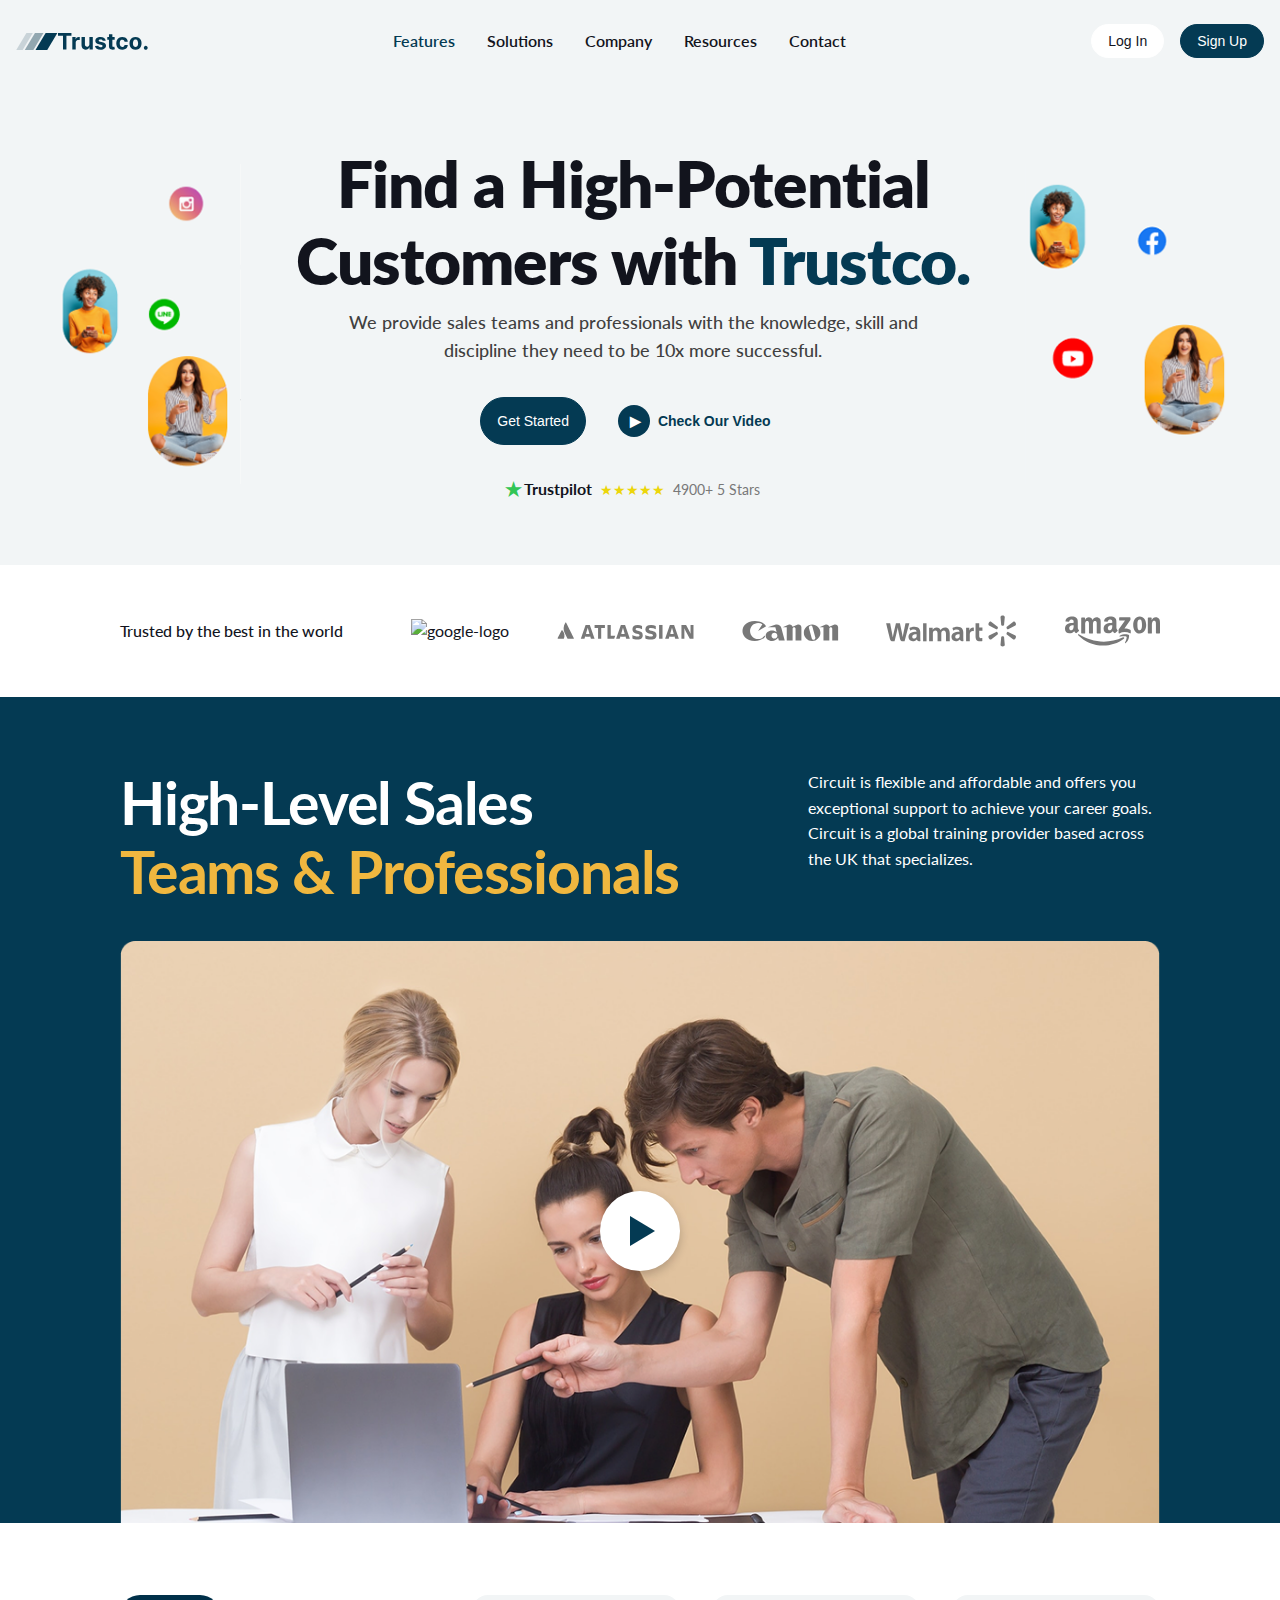
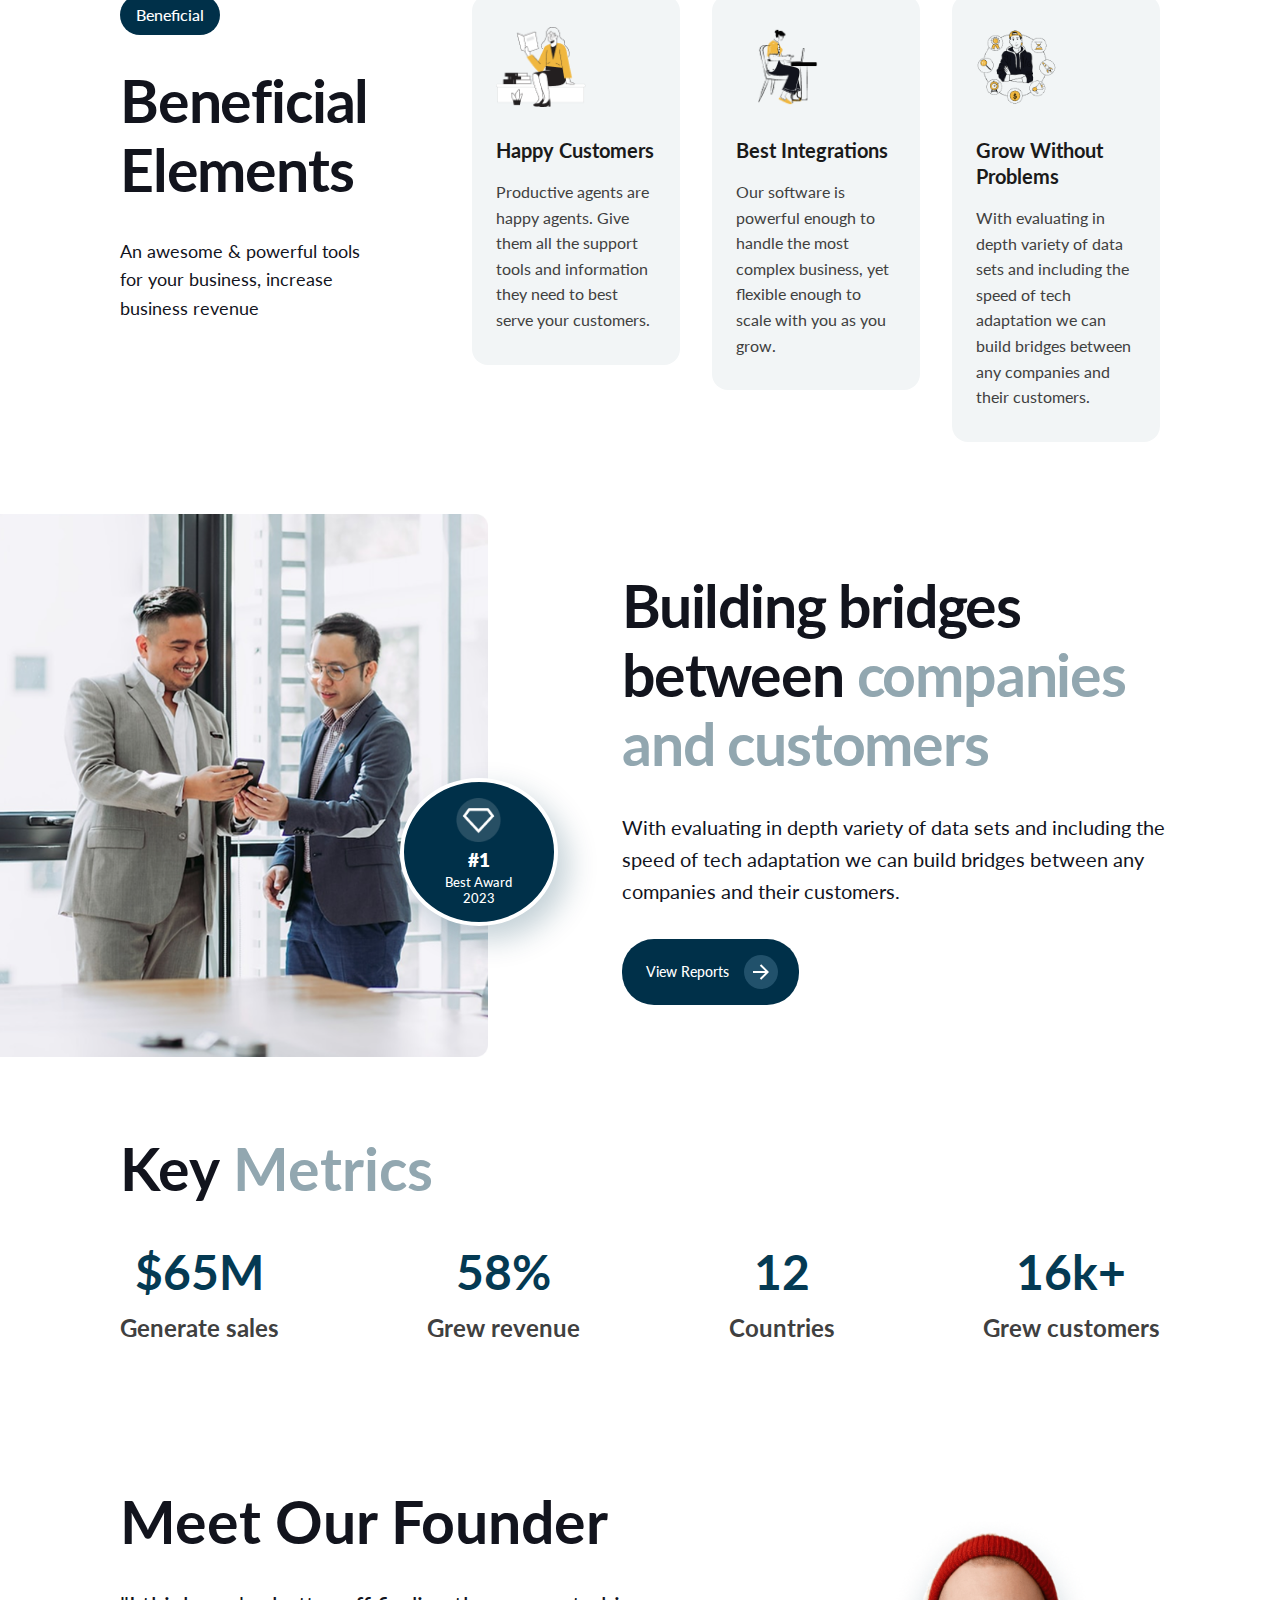
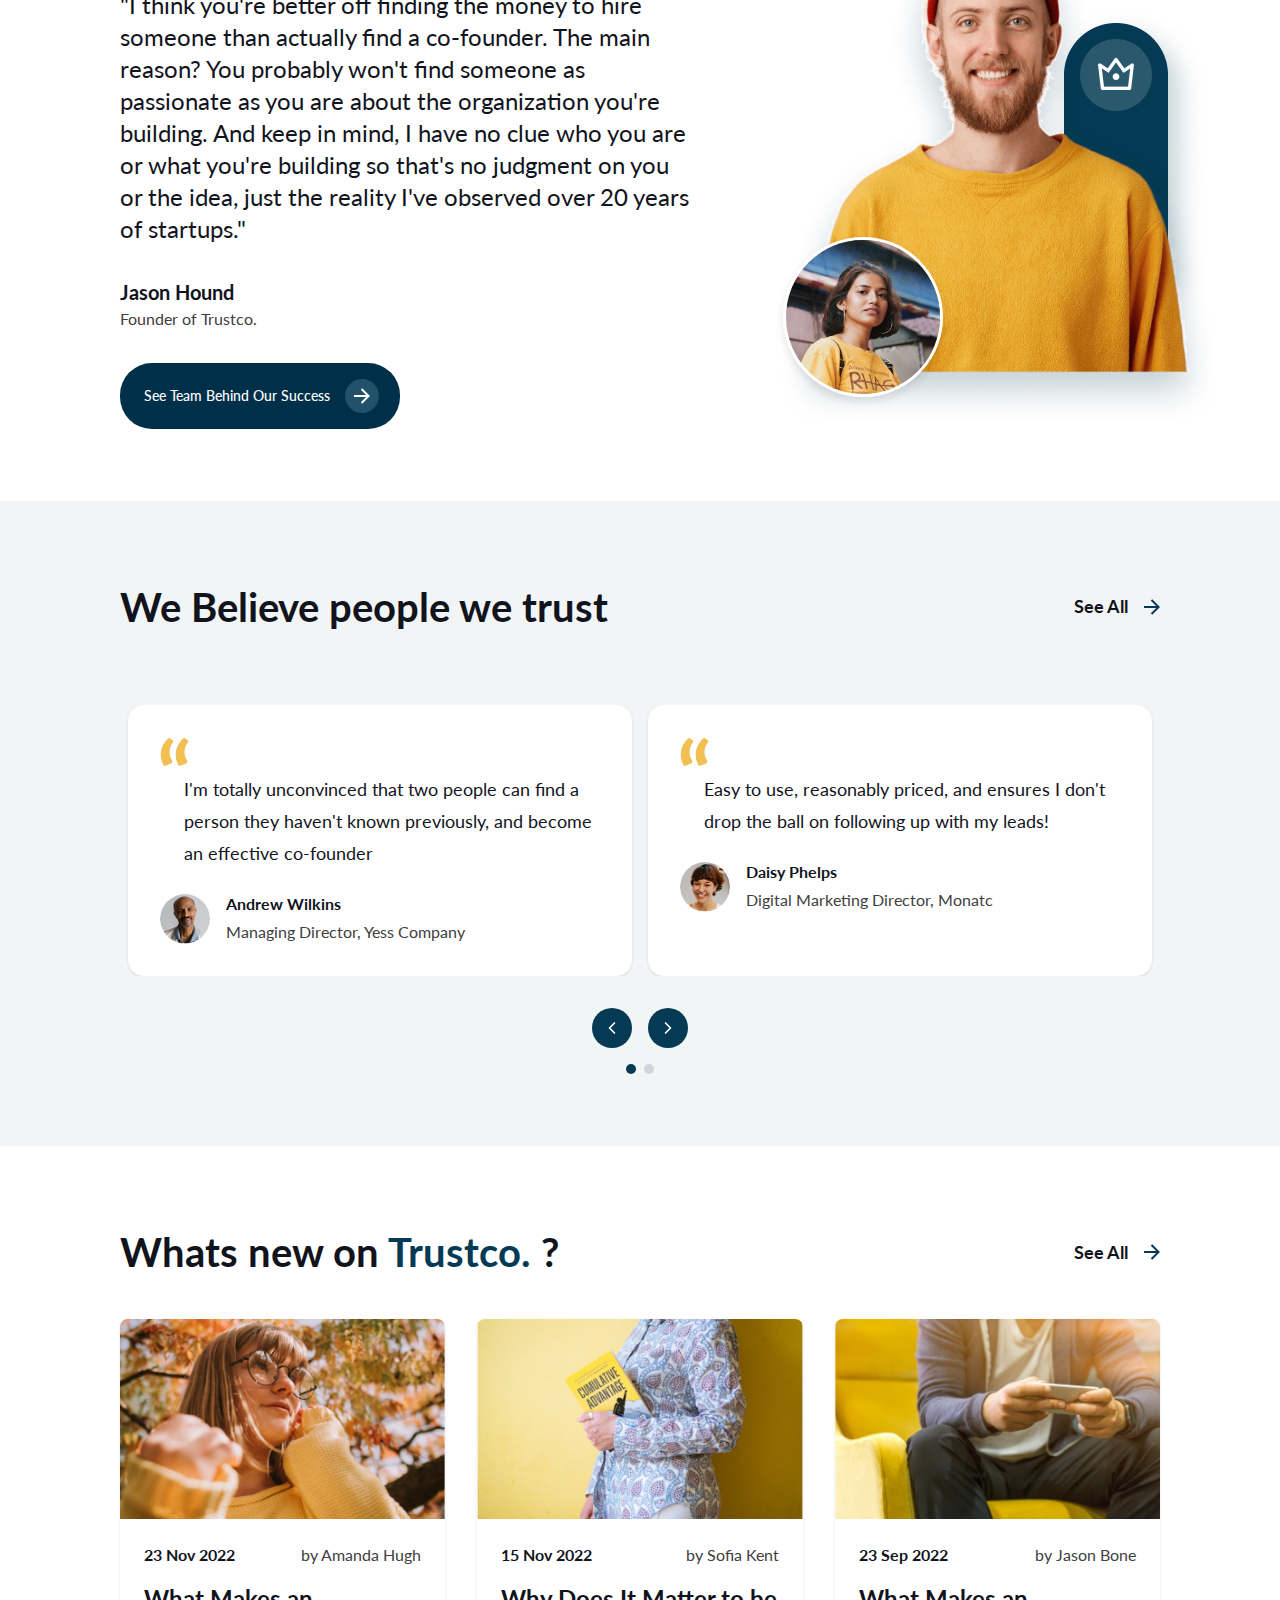
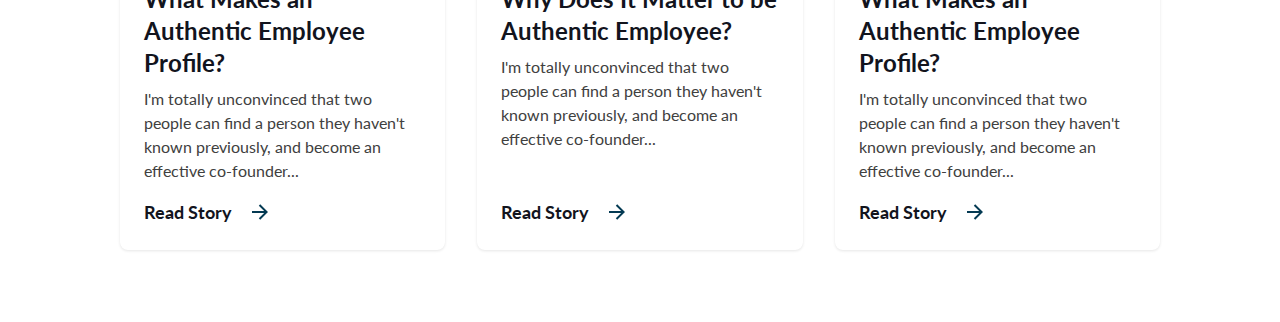
==== index.html @ 2935d74c "style: enhanced styling of cta buttons on landing page" ====
<!DOCTYPE html>
<html lang="en">
  <head>
    <meta charset="UTF-8" />
    <meta name="viewport" content="width=device-width, initial-scale=1.0" />
    <title>Trustco-solo</title>
    <link rel="stylesheet" href="style.css" />
    <link rel="preconnect" href="https://fonts.googleapis.com" />
    <link rel="preconnect" href="https://fonts.gstatic.com" crossorigin />
    <link
      href="https://fonts.googleapis.com/css2?family=Lato:ital,wght@0,100;0,300;0,400;0,700;0,900;1,100;1,300;1,400;1,700;1,900&display=swap"
      rel="stylesheet"
    />
  </head>
  <body>
    <!-- Header Section: Contains the navigation bar -->
    <header class="navbar">
      <!--Navigation Bar-->
      <div class="logo">
        <img src="assets/logos/Trustco-icon.svg" alt="logo-icon" />
        <img
          src="assets/logos/Trustco..svg"
          alt="Trustco Logo Text"
          class="logo-text"
        />
      </div>
      <!-- Hamburger Menu -->
      <div class="hamburger" id="hamburger-menu">
        <span></span>
        <span></span>
        <span></span>
      </div>
      <nav id="nav-menu">
        <ul class="nav-links">
          <li><a href="#" class="active">Features</a></li>
          <li><a href="#">Solutions</a></li>
          <li><a href="#">Company</a></li>
          <li><a href="#">Resources</a></li>
          <li><a href="#">Contact</a></li>
        </ul>
      </nav>
      <div class="auth-buttons">
        <button class="btn btn-light">Log In</button>
        <button class="btn btn-primary">Sign Up</button>
      </div>
    </header>
    <!-- Main Section: Contains the Landing page content -->
    <main>
      <!-- Hero Section -->
      <section class="hero">
        <div class="hero-content">
          <h1>Find a High-Potential Customers with <span>Trustco.</span></h1>
          <p>
            We provide sales teams and professionals with the knowledge, skill
            and discipline they need to be 10x more successful.
          </p>

          <div class="hero-cta">
            <button class="btn btn-primary">Get Started</button>
            <button class="btn btn-video">
              <span class="video-icon">▶</span>
              Check Our Video
            </button>
          </div>

          <div class="trustpilot">
            <span><span class="greenStar">★</span> Trustpilot</span>
            <div class="stars">★★★★★</div>
            <span>4900+ 5 Stars</span>
          </div>
        </div>

        <div class="hero-images">
          <img src="assets/images/Hero 1.png" alt="hero_img1" />
          <img src="assets/images/Hero 2.png" alt="hero_img2" />
        </div>
      </section>
      <!--Trusted-Brands Section -->
      <section class="trusted-container">
        <span>Trusted by the best in the world</span>
        <div class="trusted-logo-container">
          <img
            src="assets/logos/google.svg"
            alt="google-logo"
            class="trusted-logo"
          />
          <img
            src="assets/logos/Atlassian.svg"
            alt="Atlassian-logo"
            class="trusted-logo"
          />
          <img
            src="assets/logos/Canon.svg"
            alt="cannon-logo"
            class="trusted-logo"
          />
          <img
            src="assets/logos/Walmart.svg"
            alt="Walmart-logo"
            class="trusted-logo"
          />
          <img
            src="assets/logos/Amazon.svg"
            alt="amazon-logo"
            class="trusted-logo"
          />
        </div>
      </section>
      <!--Video Section-->
      <section id="video-section">
        <div class="video-section-header">
          <h2>High-Level Sales <span>Teams & Professionals</span></h2>
          <p>
            Circuit is flexible and affordable and offers you exceptional
            support to achieve your career goals. Circuit is a global training
            provider based across the UK that specializes.
          </p>
        </div>
        <div class="video-wrapper">
          <a
            href="https://youtu.be/qz0aGYrrlhU?si=agIxzVCHLqEsOhpM"
            target="blank"
          >
            <img
              src="assets/images/video-bg.png"
              alt="Circuit training program - professional development and career growth"
            />
          </a>
        </div>
      </section>
      <!-- Benefits Section -->
      <section id="benefits">
        <div class="benefits-container">
          <div class="benefits-header">
            <span class="tag">Beneficial</span>
            <h2>Beneficial Elements</h2>
            <p class="benefits-intro">
              An awesome & powerful tools for your business, increase business
              revenue
            </p>
          </div>

          <div class="benefits-cards">
            <!-- Benefit Card 1 -->
            <div class="benefit-card">
              <div class="benefit-image">
                <img
                  src="assets/images/Illust 1.png"
                  alt="Happy customer illustration"
                />
              </div>
              <h3>Happy Customers</h3>
              <p>
                Productive agents are happy agents. Give them all the support
                tools and information they need to best serve your customers.
              </p>
            </div>

            <!-- Benefit Card 2 -->
            <div class="benefit-card">
              <div class="benefit-image">
                <img
                  src="assets/images/Illust 2.png"
                  alt="Integration illustration"
                />
              </div>
              <h3>Best Integrations</h3>
              <p>
                Our software is powerful enough to handle the most complex
                business, yet flexible enough to scale with you as you grow.
              </p>
            </div>

            <!-- Benefit Card 3 -->
            <div class="benefit-card">
              <div class="benefit-image">
                <img
                  src="assets/images/Illust 3.png"
                  alt="Growth illustration"
                />
              </div>
              <h3>Grow Without Problems</h3>
              <p>
                With evaluating in depth variety of data sets and including the
                speed of tech adaptation we can build bridges between any
                companies and their customers.
              </p>
            </div>
          </div>
        </div>
      </section>
      <!-- Building Bridges Section -->
      <section class="building-bridges">
        <div class="building-bridges-container">
          <div class="building-bridges-image">
            <img
              class="connection-image"
              src="assets/images/business-connection.png"
              alt="Two businessmen connecting through mobile devices"
            />
            <div class="award-badge">
              <img
                class="award-badge-icon"
                src="assets/icons/award-icon.png"
                alt="icon"
              />
              <div class="award-badge-inner">
                <span class="award-number">#1</span>
                <span class="award-title"
                  >Best Award <br />
                  2023</span
                >
              </div>
            </div>
          </div>

          <div class="building-bridges-content">
            <h2>
              Building bridges <span>between</span>
              <span class="highlighted-text">companies and customers</span>
            </h2>

            <p>
              With evaluating in depth variety of data sets and including the
              speed of tech adaptation we can build bridges between any
              companies and their customers.
            </p>

            <div class="cta-button">
              <a href="#reports" class="reports-button btn">
                View Reports
                <div class="icon-container">
                  <img
                    src="assets/icons/arrow-right-line.svg"
                    alt="view report icon"
                  />
                </div>
              </a>
            </div>
          </div>
        </div>
      </section>
      <!-- Numbers section -->
      <section class="numbers">
        <h2>Key <span>Metrics</span></h2>
        <div class="metrics-container">
          <div class="metric">
            <span class="metric-value">$65M</span>
            <span class="metric-label">Generate sales</span>
          </div>
          <div class="metric">
            <span class="metric-value">58%</span>
            <span class="metric-label">Grew revenue</span>
          </div>
          <div class="metric">
            <span class="metric-value">12</span>
            <span class="metric-label">Countries</span>
          </div>
          <div class="metric">
            <span class="metric-value">16k+</span>
            <span class="metric-label">Grew customers</span>
          </div>
        </div>
      </section>
      <!--Meet Founder section-->
      <section class="meet-founder">
        <div class="founder-content">
          <h2>Meet Our Founder</h2>
          <blockquote>
            "I think you're better off finding the money to hire someone than
            actually find a co-founder. The main reason? You probably won't find
            someone as passionate as you are about the organization you're
            building. And keep in mind, I have no clue who you are or what
            you're building so that's no judgment on you or the idea, just the
            reality I've observed over 20 years of startups."
          </blockquote>
          <div class="founder-info">
            <p class="founder-name">Jason Hound</p>
            <p class="founder-title">Founder of Trustco.</p>
          </div>

          <a href="#reports" class="founder-cta btn">
            See Team Behind Our Success
            <div class="icon-container">
              <img
                src="assets/icons/arrow-right-line.svg"
                alt="view report icon"
              />
            </div>
          </a>
        </div>
        <div class="founder-images">
          <img
            src="assets/images/Man 2.png"
            alt="Founder in yellow sweater and red beanie"
            class="main-founder-image"
          />
          <img
            src="assets/images/co-founder.jpeg"
            alt="Team member"
            class="co-founder-image"
          />

          <img
            src="assets/images/Decoration.png"
            alt="decoration"
            class="decoration"
          />
        </div>
      </section>
      <!-- testimonials section -->
      <section class="testimonials">
        <div class="testimonials-header">
          <h2>We Believe people we trust</h2>
          <a href="#"
            >See All
            <img
              src="assets/icons/arrow-right-blue.svg"
              alt="right-arrow-icon"
            />
          </a>
        </div>

        <div class="carousel-container">
          <div class="carousel-track" id="carousel-track">
            <!-- Testimonial 1 -->
            <div class="testimonial">
              <img
                src="assets/icons/double-quote.png"
                alt="double quote"
                class="double-quote"
              />
              <blockquote class="testimonial-quote">
                I'm totally unconvinced that two people can find a person they
                haven't known previously, and become an effective co-founder
              </blockquote>
              <div class="testimonial-author">
                <div class="author-avatar">
                  <img
                    src="assets/images/testimonial-Pic-1.png"
                    alt="Andrew Wilkins"
                  />
                </div>
                <div class="author-info">
                  <h4>Andrew Wilkins</h4>
                  <p>Managing Director, Yess Company</p>
                </div>
              </div>
            </div>

            <!-- Testimonial 2 -->
            <div class="testimonial">
              <img
                src="assets/icons/double-quote.png"
                alt="double quote"
                class="double-quote"
              />
              <blockquote class="testimonial-quote">
                Easy to use, reasonably priced, and ensures I don't drop the
                ball on following up with my leads!
              </blockquote>
              <div class="testimonial-author">
                <div class="author-avatar">
                  <img
                    src="assets/images/testimonial-Pic-2.png"
                    alt="Daisy Phelps"
                  />
                </div>
                <div class="author-info">
                  <h4>Daisy Phelps</h4>
                  <p>Digital Marketing Director, Monatc</p>
                </div>
              </div>
            </div>

            <!-- Testimonial 3 -->
            <div class="testimonial">
              <img
                src="assets/icons/double-quote.png"
                alt="double quote"
                class="double-quote"
              />
              <blockquote class="testimonial-quote">
                The platform has streamlined our customer outreach process and
                increased our conversion rates by 43% in just three months.
              </blockquote>
              <div class="testimonial-author">
                <div class="author-avatar">
                  <img src="assets/images/co-founder.jpeg" alt="Michael Chen" />
                </div>
                <div class="author-info">
                  <h4>Michael Chen</h4>
                  <p>Sales Director, TechSolutions Inc.</p>
                </div>
              </div>
            </div>

            <!-- Testimonial 4 -->
            <div class="testimonial">
              <img
                src="assets/icons/double-quote.png"
                alt="double quote"
                class="double-quote"
              />
              <blockquote class="testimonial-quote">
                Our team productivity has improved significantly since
                implementing this solution. Absolutely worth the investment.
              </blockquote>
              <div class="testimonial-author">
                <div class="author-avatar">
                  <img
                    src="assets/images/co-founder.jpeg"
                    alt="Sarah Johnson"
                  />
                </div>
                <div class="author-info">
                  <h4>Sarah Johnson</h4>
                  <p>Operations Manager, GrowthCo</p>
                </div>
              </div>
            </div>
          </div>
        </div>

        <div class="carousel-controls">
          <button class="carousel-button" id="prev-button">
            <svg
              xmlns="http://www.w3.org/2000/svg"
              width="20"
              height="20"
              viewBox="0 0 24 24"
              fill="none"
              stroke="currentColor"
              stroke-width="2"
              stroke-linecap="round"
              stroke-linejoin="round"
            >
              <polyline points="15 18 9 12 15 6"></polyline>
            </svg>
          </button>
          <button class="carousel-button" id="next-button">
            <svg
              xmlns="http://www.w3.org/2000/svg"
              width="20"
              height="20"
              viewBox="0 0 24 24"
              fill="none"
              stroke="currentColor"
              stroke-width="2"
              stroke-linecap="round"
              stroke-linejoin="round"
            >
              <polyline points="9 18 15 12 9 6"></polyline>
            </svg>
          </button>
        </div>

        <div class="carousel-dots" id="carousel-dots">
          <!-- Dots will be added via JavaScript -->
        </div>
      </section>
      <!--blogs section-->
      <section id="blogs">
        <div class="blogs-header">
          <h2>Whats new on <span class="company-name">Trustco.</span> ?</h2>
          <a href="/blogs" class="see-all"
            >See All
            <img src="assets/icons/arrow-right-blue.svg" alt="right-arrow" />
          </a>
        </div>

        <div class="blogs-grid">
          <!-- Blog Card 1 -->
          <article class="blog-card">
            <div class="blog-card-image">
              <img
                src="assets/images/blog-pic-1.png"
                alt="Woman with glasses in autumn setting"
              />
            </div>
            <div class="blog-card-content">
              <div class="blog-card-meta">
                <span class="blog-date">23 Nov 2022</span>
                <span class="blog-author">by Amanda Hugh</span>
              </div>
              <h3 class="blog-card-title">
                What Makes an Authentic Employee Profile?
              </h3>
              <p class="blog-card-excerpt">
                I'm totally unconvinced that two people can find a person they
                haven't known previously, and become an effective co-founder...
              </p>
              <a href="/blog/authentic-employee-profile" class="blog-card-link">
                Read Story
                <img
                  src="assets/icons/arrow-right-blue.svg"
                  alt="right-arrow-icon"
                />
              </a>
            </div>
          </article>

          <!-- Blog Card 2 -->
          <article class="blog-card">
            <div class="blog-card-image">
              <img
                src="assets/images/blog-pic-2.png"
                alt="Person holding a book against yellow background"
              />
            </div>
            <div class="blog-card-content">
              <div class="blog-card-meta">
                <span class="blog-date">15 Nov 2022</span>
                <span class="blog-author">by Sofia Kent</span>
              </div>
              <h3 class="blog-card-title">
                Why Does It Matter to be Authentic Employee?
              </h3>
              <p class="blog-card-excerpt">
                I'm totally unconvinced that two people can find a person they
                haven't known previously, and become an effective co-founder...
              </p>
              <a
                href="/blog/authentic-employee-importance"
                class="blog-card-link"
              >
                Read Story
                <img
                  src="assets/icons/arrow-right-blue.svg"
                  alt="right-arrow-icon"
                />
              </a>
            </div>
          </article>

          <!-- Blog Card 3 -->
          <article class="blog-card">
            <div class="blog-card-image">
              <img
                src="assets/images/blog-pic-3.png"
                alt="Person sitting on yellow chair with phone"
              />
            </div>
            <div class="blog-card-content">
              <div class="blog-card-meta">
                <span class="blog-date">23 Sep 2022</span>
                <span class="blog-author">by Jason Bone</span>
              </div>
              <h3 class="blog-card-title">
                What Makes an Authentic Employee Profile?
              </h3>
              <p class="blog-card-excerpt">
                I'm totally unconvinced that two people can find a person they
                haven't known previously, and become an effective co-founder...
              </p>
              <a
                href="/blog/authentic-employee-profile-2"
                class="blog-card-link"
              >
                Read Story
                <img
                  src="assets/icons/arrow-right-blue.svg"
                  alt="right-arrow-icon"
                />
              </a>
            </div>
          </article>
        </div>
        <a href="/blogs" class="see-all-sm-scrns"
          >See All
          <img src="assets/icons/arrow-right-blue.svg" alt="right-arrow" />
        </a>
      </section>
    </main>
    <!-- Footer Section: Contains the footer content -->
    <footer>
      <!--Footer Content-->
    </footer>
    <script src="index.js"></script>
  </body>
</html>
---- style.css ----
/* Base CSS */
:root {
  /* Color Palette */
  --primary-color: #043a53;
  --secondary-color: #f2f5f6;
  --accent-color: #28a745;
  --text-color: #12141d;
  --grey-color: #404040;
  --light-grey-color: #787878;
  --yellow-color: #f0b73f;

  /* Spacing Scale */
  --spacing-xs: 0.25rem; /* 4px */
  --spacing-sm: 0.5rem; /* 8px */
  --spacing-md: 1rem; /* 16px */
  --spacing-lg: 1.5rem; /* 24px */
  --spacing-xl: 2rem; /* 32px */

  /* Font Sizes */
  --font-size-xs: 0.75rem; /* 12px */
  --font-size-sm: 0.875rem; /* 14px */
  --font-size-base: 1rem; /* 16px */
  --font-size-lg: 1.125rem; /* 18px */
  --font-size-xl: 1.25rem; /* 20px */
  --font-size-2xl: 1.5rem; /* 24px */
  --font-size-3xl: 1.875rem; /* 30px */
  --font-size-4xl: 2.25rem; /* 36px */
  --font-size-5xl: 4rem; /* 64px */
}

/* CSS Reset & Base Styles */
* {
  box-sizing: border-box;
  margin: 0;
  padding: 0;
}

body {
  font-family: 'Lato', sans-serif;
  font-size: var(--font-size-base);
  line-height: 1.5;
  color: var(--text-color);
}

/* Typography */

h1 {
  font-size: var(--font-size-5xl);
  line-height: 1.2;
}

h2 {
  font-size: 3.7rem;
  line-height: 4.3rem;
}

h3 {
  font-size: var(--font-size-2xl);
  line-height: 1.3;
}

h4 {
  font-size: var(--font-size-xl);
  line-height: 1.35;
}

h5 {
  font-size: var(--font-size-lg);
  line-height: 1.4;
}

h6 {
  font-size: var(--font-size-base);
  line-height: 1.4;
}

/* Navigation */
.navbar {
  display: flex;
  justify-content: space-between;
  align-items: center;
  padding: var(--spacing-lg) var(--spacing-md);
  background-color: var(--secondary-color);
}

.logo {
  display: flex;
  align-items: center;
}

.logo img {
  height: 17px;
}

.nav-links {
  display: flex;
  align-items: center;
  gap: 2rem;
}

.nav-links a {
  color: var(--text-color);
  font-size: 16px;
  line-height: 1;
  font-weight: 600;
}

.nav-links a:hover {
  color: #0056b3;
}

li {
  list-style-type: none;
}

.nav-links a.active {
  color: var(--primary-color);
}

.auth-buttons {
  display: flex;
  align-items: center;
  gap: 1rem;
}

/* Links */
a {
  color: var(--primary-color);
  text-decoration: none;
  transition: color 0.2s ease-in-out;
}

/* Images */
img {
  max-width: 100%;
  height: auto;
}

/* Buttons */
.btn {
  padding: var(--spacing-sm) var(--spacing-md);
  border-width: 1px;
  border-radius: 9999px;
  font-weight: 500;
  font-size: var(--font-size-sm);
  transition: all 0.2s ease-in-out;
}
.icon-container {
  transform: translateX(3px);
}
.btn:hover {
  cursor: pointer;
  transform: scale(1.05);
}

.btn-light {
  color: var(--text-color);
  background: #fff;
  border: solid #fff;
  border-width: 1px;
}

.btn-primary {
  background-color: var(--primary-color);
  border: solid var(--primary-color);
  color: white;
  border-width: 1px;
  display: flex;
  justify-content: center;
  align-items: center;
}

.btn-light:hover {
  color: #fff;
  background: var(--primary-color);
}

.btn-primary:hover {
  background-color: white;
  color: var(--primary-color);
}

/* Hero Section */
.hero {
  background-color: var(--secondary-color);
  padding: 4rem 1.5rem;
  text-align: center;
  overflow: hidden;
}

.hero-content {
  max-width: 48rem;
  margin: 0 auto;
}

.hero h1 {
  font-size: 3.5rem;
  font-weight: 700;
  text-align: center;
  margin-bottom: 1rem;
  line-height: 0.97;
}

.hero h1 span {
  color: var(--primary-color);
}

.hero p {
  font-size: var(--font-size-base);
  margin-bottom: 2rem;
  color: var(--grey-color);
  line-height: 1.6;
  max-width: 600px;
  font-weight: 500;
  margin-left: auto;
  margin-right: auto;
}

.hero-images {
  display: flex;
  justify-content: center;
  gap: 2rem;
  margin-top: 2rem;
}

.hero-images img {
  max-height: 15rem;
  object-fit: cover;
}

.hero-cta {
  display: flex;
  justify-content: center;
  gap: 1rem;
  margin-bottom: 2rem;
}

.btn-video {
  display: flex;
  align-items: center;
  justify-content: center;
  gap: 0.5rem;
  font-weight: 700;
  background-color: transparent;
  color: var(--primary-color);
  border: none;
}

.video-icon {
  background-color: var(--primary-color);
  padding-left: 0.2rem;
  color: white;
  width: 2rem;
  height: 2rem;
  border-radius: 50%;
  display: flex;
  align-items: center;
  justify-content: center;
}

/* Trustpilot Rating */
.trustpilot {
  display: flex;
  align-items: center;
  justify-content: center;
  gap: 0.5rem;
  font-size: var(--font-size-sm);
  color: var(--light-grey-color);
}

.trustpilot span:first-child {
  font-weight: 700;
  font-size: var(--font-size-base);
  color: var(--text-color);
}

.greenStar {
  color: #32c555 !important;
  display: inline-block;
  transform: scale(1.2);
}

.stars {
  color: #ecd60a;
  display: flex;
}

/* Trusted Brands */
.trusted-container {
  padding: 3.125rem 7.5rem;
  display: flex;
  justify-content: space-between;
  align-items: center;
}
.trusted-container span {
  font-weight: 500;
}

.trusted-logo-container {
  min-width: 72%;
  display: flex;
  justify-content: space-between;
  align-items: center;
}
/* Hamburger Menu */
.hamburger {
  display: none;
  flex-direction: column;
  justify-content: space-between;
  width: 30px;
  height: 21px;
  cursor: pointer;
  z-index: 100;
}

.hamburger span {
  display: block;
  height: 3px;
  width: 100%;
  background-color: var(--text-color);
  border-radius: 3px;
  transition: var(--transition);
}

/* Video Section */
#video-section {
  padding: 4.5rem 7.5rem 0 7.5rem;
  background-color: var(--primary-color);
  color: white;
}

.video-section-header {
  display: flex;
  justify-content: space-between;
  align-items: flex-start;
}

.video-section-header h2 {
  width: 60%;
  font-weight: 700;
  letter-spacing: -0.02em;
}

.video-section-header h2 span {
  color: var(--yellow-color);
  display: block;
}

.video-section-header p {
  width: 22rem;
  font-size: var(--font-size-base);
  line-height: 1.6;
  color: #fff;
}

.video-wrapper {
  margin-top: 2rem;
  line-height: 0;
  overflow: hidden;
}

.video-wrapper a img {
  width: 100%;
  border-top-left-radius: 8px;
  border-top-left-radius: 8px;
  transform: translateY(2px);
}

.video-wrapper {
  margin-top: 2rem;
  position: relative;
  line-height: 0;
  font-size: 0;
  display: block;
}

.video-wrapper a {
  display: block;
  position: relative;
  cursor: pointer;
}

.video-wrapper img {
  width: 100%;
  border-top-left-radius: 8px;
  border-top-right-radius: 8px;
  display: block;
  max-width: 100%;
}

.video-wrapper a::after {
  content: '';
  position: absolute;
  top: 50%;
  left: 50%;
  transform: translate(-50%, -50%);
  width: 80px;
  height: 80px;
  background-color: white;
  border-radius: 50%;
  display: flex;
  justify-content: center;
  align-items: center;
  box-shadow: 0 4px 10px rgba(0, 0, 0, 0.2);
  transition: transform 0.3s ease;
}

.video-wrapper a::before {
  content: '';
  position: absolute;
  top: 50%;
  left: 50%;
  transform: translate(-40%, -50%);
  width: 0;
  height: 0;
  border-top: 15px solid transparent;
  border-bottom: 15px solid transparent;
  border-left: 25px solid var(--primary-color);
  z-index: 1;
  transition: transform 0.3s ease;
}

.video-wrapper a:hover::after {
  transform: translate(-50%, -50%) scale(1.1);
}
/* Benefits Section */
#benefits {
  padding: 4.5rem 7.5rem;
}

.benefits-container {
  display: flex;
  justify-content: space-between;
  gap: 1rem;
}

.benefits-header {
  /* margin-bottom: 3rem; */
  max-width: 250px;
  display: flex;
  flex-direction: column;
  gap: 2rem;
}

.tag {
  display: inline-block;
  background-color: #003049;
  color: white;
  padding: 0.5rem 1rem;
  border-radius: 2rem;
  font-weight: 500;
  max-width: fit-content;
}

.benefits-header h2 {
  color: var(--text-color);
  font-weight: 700;
  letter-spacing: -0.02em;
  margin-bottom: 0;
}

.benefits-intro {
  font-size: var(--font-size-lg);
  color: var(--text-color);
  line-height: 1.6;
}

.benefits-cards {
  display: flex;
  gap: 2rem;
}

.benefit-card {
  background-color: #f2f5f6;
  width: 13rem;
  height: fit-content;
  border-radius: 16px;
  padding: 32px 24px;
  color: var(--grey-color);
  cursor: default;
  transition: transform 0.3s ease, box-shadow 0.3s ease;
}

.benefit-card:hover {
  transform: translateY(-5px);
  box-shadow: 0 10px 20px rgba(0, 0, 0, 0.05);
}

.benefit-image {
  margin-bottom: 1.5rem;
}

.benefit-image img {
  height: 80px;
  width: auto;
}

.benefit-card h3 {
  font-size: 1.25rem;
  font-weight: 700;
  margin-bottom: 1rem;
  color: #1a1a1a;
}

.benefit-card p {
  color: var(--grey-color);
  line-height: 1.6;
}

/* Building Bridges Section */
.building-bridges-container {
  display: flex;
  align-items: center;
  gap: 4rem;
}

/* Image container (left part) */
.building-bridges-image {
  flex: 1;
  position: relative;
  border-radius: 8px;
}

.connection-image {
  width: calc(100% - 70px);
}

/* Award badge */
.award-badge {
  position: absolute;
  bottom: 25%;
  right: 0;
  z-index: 99;

  background-color: #003049;
  border: solid white 4px;
  border-radius: 50%;
  display: flex;
  flex-direction: column;
  justify-content: center;
  align-items: center;
  gap: 8px;
  color: white;
  padding: 1rem 2.6rem;
  box-shadow: 10px 13px 30px 0px #043a533d;
}

.award-badge-icon {
  width: 45px;
  height: auto;
}

.award-badge-inner {
  display: flex;
  flex-direction: column;
  gap: 4px;
  align-items: center;
  text-align: center;
}

.award-number {
  font-size: 1.2rem;
  font-weight: 800;
  line-height: 1;
}

.award-title {
  font-size: 0.8rem;
  font-weight: 500;
  line-height: normal;
}

/* Content area (right part)*/
.building-bridges-content {
  flex: 1;
  padding-right: 100px;
  display: flex;
  flex-direction: column;
  gap: var(--spacing-xl);
}

.building-bridges-content h2 {
  font-weight: 700;
  margin-bottom: 0;
  letter-spacing: -0.02em;
}

.highlighted-text {
  color: #92a7b0;
}

.building-bridges-content p {
  font-size: var(--font-size-xl);
  line-height: 1.6;
  color: var(--text-color);
}

.reports-button,
.founder-cta {
  display: inline-flex;
  align-items: center;
  gap: 0.75rem;
  background-color: #003049;
  color: white;
  padding: 1rem 1.5rem;
  border-radius: 2rem;
  font-weight: 500;
  text-decoration: none;
}

/* Numbers section */
.numbers {
  padding: 4.5rem 7.5rem;
}
.metrics-container {
  display: flex;
  justify-content: space-between;
}
.numbers h2 {
  color: var(--text-color);
  font-weight: 700;
  margin-bottom: 2rem;
}
.numbers h2 span {
  color: #92a7b0;
}
.metric {
  display: flex;
  flex-direction: column;
  align-items: center;
  gap: 4px;
}
.metric-value {
  font-size: 3rem;
  color: var(--primary-color);
  font-weight: 700;
}
.metric-label {
  color: var(--grey-color);
  font-size: var(--font-size-2xl);
  line-height: 32px;
  font-weight: 700;
}

/* meet founder section */
.meet-founder {
  padding: 4.5rem 0 4.5rem 7.5rem;
  display: flex;
  gap: 2rem;
}
.founder-content h2 {
  margin-bottom: 0;
  font-weight: 700;
}
.founder-content {
  display: flex;
  flex-direction: column;
  gap: 32px;
  max-width: 45vw;
}
.founder-content blockquote {
  font-family: Lato, sans-serif;
  font-weight: 400;
  font-size: var(--font-size-2xl);
  line-height: 32px;
}

.founder-name {
  font-weight: 700;
  font-size: var(--font-size-xl);
}
.founder-title {
  color: var(--grey-color);
  font-size: var(--font-size-base);
}
.founder-cta {
  width: fit-content;
}
.icon-container {
  background-color: #21516b;
  border-radius: 50%;
  padding: 5px;
  display: flex;
  justify-content: center;
  align-items: center;
}

/* Right container with images */
.founder-images {
  flex: 1;
  position: relative;
  display: flex;
  justify-content: center;
}

.main-founder-image {
  max-width: 100%;
  height: auto;
  border-radius: 1rem;
  position: relative;
  z-index: 1;
}

.co-founder-image {
  position: absolute;
  left: 10%;
  bottom: 2rem;
  width: 10rem;
  height: 10rem;
  border-radius: 50%;
  border: 3px solid white;
  box-shadow: 0 4px 10px rgba(0, 0, 0, 0.1);
  z-index: 2;
}
.decoration {
  position: absolute;
  right: 13%;
  bottom: 15%;
  z-index: 0;
}
/*testimonial section*/
.testimonials {
  padding: 4.5rem 7.5rem;
  background-color: var(--secondary-color);
}

.testimonials-header,
.blogs-header {
  display: flex;
  justify-content: space-between;
  align-items: center;
  margin-bottom: 4rem;
}

.testimonials-header h2,
.blogs-header h2 {
  font-size: 2.5rem;
  font-weight: 700;
  color: var(--text-color);
}

.testimonials-header a,
.blogs-header .see-all,
.see-all-sm-scrns {
  display: flex;
  align-items: center;
  color: var(--text-color);
  font-size: var(--font-size-lg);
  text-decoration: none;
  font-weight: 700;
  gap: var(--spacing-md);
}

/* Carousel container */
.carousel-container {
  position: relative;
  overflow: hidden;
  margin: 0 auto;
}

.carousel-track {
  display: flex;
  transition: transform 0.5s ease;
}

/* Control buttons */
.carousel-controls {
  display: flex;
  justify-content: center;
  margin-top: 2rem;
  gap: 1rem;
}

.carousel-button {
  background-color: var(--primary-color);
  color: white;
  border: none;
  width: 40px;
  height: 40px;
  border-radius: 50%;
  display: flex;
  align-items: center;
  justify-content: center;
  cursor: pointer;
  transition: background-color 0.3s ease;
}

.carousel-button:hover {
  background-color: var(--primary-color);
  opacity: 0.8;
}

.carousel-dots {
  display: flex;
  justify-content: center;
  margin-top: 1rem;
  gap: 0.5rem;
}

.carousel-dot {
  width: 10px;
  height: 10px;
  border-radius: 50%;
  background-color: #d1d5db;
  cursor: pointer;
  transition: background-color 0.3s ease;
}

.carousel-dot.active {
  background-color: var(--primary-color);
}

/* Testimonial card */
.testimonial {
  flex: 0 0 calc(50% - 1rem);
  padding: 2rem;
  background-color: white;
  border-radius: 1rem;
  box-shadow: 0 1px 3px rgba(0, 0, 0, 0.1);
  margin: 0 0.5rem;
}

/* Quote styling */
.testimonial-quote {
  position: relative;
  font-size: 1.125rem;
  margin-bottom: 1.5rem;
  padding-left: 1.5rem;
  line-height: 32px;
}

/* Author info */
.testimonial-author {
  display: flex;
  align-items: center;
  gap: 1rem;
}

.author-avatar {
  width: 50px;
  height: 50px;
  border-radius: 50%;
  overflow: hidden;
}

.author-avatar img {
  width: 100%;
  height: 100%;
  object-fit: cover;
}
.author-info {
  display: flex;
  flex-direction: column;
  gap: 5px;
}
.author-info h4 {
  font-weight: 700;
  font-size: var(--font-size-base);
  margin-bottom: 0;
}

.author-info p {
  color: var(--grey-color);
  font-size: var(--font-size-base);
}

/* Blogs section */
#blogs {
  padding: 4.5rem 7.5rem;
}

.blogs-header {
  display: flex;
  justify-content: space-between;
  align-items: center;
  margin-bottom: 2rem;
}

.blogs-header h2 {
  font-size: 2.5rem;
  font-weight: 700;
  color: var(--text-color);
}

.blogs-header .company-name {
  color: var(--primary-color);
}

.blogs-header .see-all:hover,
.testimonials-header a:hover {
  color: var(--primary-color);
  opacity: 0.9;
}

.blogs-header .see-all svg {
  margin-left: 0.5rem;
}

/* Blog card grid */
.blogs-grid {
  display: grid;
  grid-template-columns: repeat(3, 1fr);
  gap: 2rem;
}

/* Blog card */
.blog-card {
  background-color: #ffffff;
  border-radius: 0.5rem;
  overflow: hidden;
  box-shadow: 0 1px 3px rgba(0, 0, 0, 0.1);
  transition: transform 0.2s ease, box-shadow 0.2s ease;
  height: 100%;
  display: flex;
  flex-direction: column;
}

.blog-card:hover {
  transform: translateY(-5px);
  box-shadow: 0 4px 6px rgba(0, 0, 0, 0.1);
}

.blog-card-image {
  width: 100%;
  height: 200px;
  overflow: hidden;
}

.blog-card-image img {
  width: 100%;
  height: 100%;
  object-fit: cover;
  transition: transform 0.3s ease;
}

.blog-card:hover .blog-card-image img {
  transform: scale(1.05);
}

.blog-card-content {
  padding: 1.5rem;
  display: flex;
  flex-direction: column;
  flex-grow: 1;
}

.blog-card-meta {
  display: flex;
  justify-content: space-between;
  align-items: center;
  margin-bottom: 1rem;
  font-size: var(--font-size-base);
}
.blog-date {
  font-weight: 700;
  line-height: 24px;
  color: var(--text-color);
}
.blog-author {
  font-weight: 400;
  line-height: 24px;
  color: var(--grey-color);
}
.blog-card-title {
  font-size: 1.5rem;
  font-weight: 700;
  margin-bottom: 0.5rem;
  line-height: 32px;
  color: var(--text-color);
}

.blog-card-excerpt {
  margin-bottom: 1rem;
  color: var(--grey-color);
  flex-grow: 1;
}

.blog-card-link {
  display: flex;
  align-items: center;
  gap: 1rem;
  color: var(--text-color);
  text-decoration: none;
  font-weight: 700;
  font-size: var(--font-size-lg);
  margin-top: auto;
  width: fit-content;
  transition: color 0.2s;
}

.blog-card-link:hover {
  color: var(--primary-color);
}

.blog-card-link img {
  margin-left: 0.25rem;
  transition: transform 0.2s;
}

.blog-card-link:hover img {
  transform: translateX(3px);
}
.see-all-sm-scrns {
  display: none;
}
/* Normal Desktop  */
@media (min-width: 1060px) {
  .hero {
    padding: 4rem 1.5rem;
    display: flex;
    justify-content: center;
    align-items: center;
    gap: 0.5rem;
  }
  .hero h1 {
    font-weight: 800;
    font-size: 4rem;
    line-height: 1.2;
    letter-spacing: -1px;
    text-align: center;
    margin-bottom: 0.5rem;
  }

  .hero p {
    font-size: var(--font-size-lg);
    font-weight: 500;
  }
  .hero-images {
    display: contents;
  }

  .hero-content {
    order: 2;
    margin: 0;
  }

  .hero-images img:first-child {
    order: 1;
    max-height: 20rem;
  }

  .hero-images img:last-child {
    order: 3;
    max-height: 20rem;
  }
}

/* Large Desktop */
@media (min-width: 1311px) {
  .hero {
    padding: 4rem 7.5rem;
  }
  .benefit-card {
    width: 14rem;
  }
}

/* Tablet & Mobile */
@media (max-width: 1200px) {
  /*CONTAINERS PADDING*/
  .testimonials,
  #blogs,
  .numbers,
  .building-bridges,
  #benefits {
    padding: 4rem 1.5rem;
  }
  /*Trusted section*/
  .trusted-container {
    padding: 3.125rem 1.5rem;
    display: flex;
    flex-direction: column;
    row-gap: 2rem;
  }
  .trusted-container span {
    font-weight: 500;
  }
  .trusted-logo {
    width: auto;

    height: 22px;
  }
  .trusted-logo-container {
    min-width: 100%;
    display: flex;
    flex-wrap: wrap;
    gap: 2rem;
    justify-content: center;
    align-items: center;
  }
  #video-section {
    padding: 4rem 1.5rem 0 1.5rem;
  }
  .video-section-header h2 {
    font-size: var(--font-size-3xl);
    line-height: normal;
  }

  .benefits-header {
    max-width: 300px;
  }
  .benefits-header h2 {
    font-size: var(--font-size-3xl);
    line-height: normal;
  }
  .benefits-intro {
    font-size: var(--font-size-base);
  }

  .benefit-card {
    width: 12rem;
    padding: 1rem;
  }

  .benefit-card h3 {
    font-size: 1.125rem;
    font-weight: 700;
    margin-bottom: 1rem;
  }

  .benefit-card p {
    font-size: var(--font-size-sm);
    line-height: 1.6;
  }

  /*bridges section*/

  .building-bridges-container {
    flex-direction: column-reverse;
    align-items: flex-start;
  }
  .building-bridges-content h2 {
    font-size: var(--font-size-3xl);
    line-height: normal;
  }
  .building-bridges-content p {
    font-size: var(--font-size-base);
  }
  .building-bridges-content {
    padding-right: 0;
    gap: var(--spacing-lg);
  }

  /*number*/

  .numbers h2 {
    font-size: var(--font-size-3xl);
    line-height: normal;
    text-align: center;
  }

  .metric-label {
    font-size: var(--font-size-lg);
  }
  .metric-value {
    font-size: 1.6rem;
  }
  .metrics-container {
    justify-content: center;
    gap: 3rem;
    flex-wrap: wrap;
  }
  /*founder section*/
  .meet-founder {
    padding: 4rem 0 4rem 1.5rem;
  }
  .founder-content h2 {
    margin-bottom: 0;
    font-size: var(--font-size-3xl);
    line-height: normal;
  }

  .founder-images {
    max-width: 45vw;
    height: auto;
  }

  .co-founder-image {
    bottom: 1.5rem;
    width: 25%;
    height: auto;
    border-radius: 50%;
  }
  .decoration {
    right: 20%;
    bottom: 30%;
    width: 20%;
    height: auto;
  }
  .founder-content blockquote {
    font-size: var(--font-size-base);
    line-height: normal;
  }

  .founder-name {
    font-weight: 700;
    font-size: var(--font-size-lg);
  }
  .founder-title {
    color: var(--grey-color);
    font-size: var(--font-size-sm);
  }
  .testimonials-header h2,
  .blogs-header h2 {
    font-weight: 700;
    font-size: var(--font-size-3xl);
    line-height: 38px;
    letter-spacing: 0%;
    text-align: center;
    text-transform: capitalize;
  }
  /*blogs*/
  .blog-card-content {
    padding: 1.5rem;
  }
  .blogs-header {
    margin-bottom: 1.5rem;
  }
  .blog-card-meta {
    margin-bottom: 1rem;
    font-size: var(--font-size-sm);
  }
  .blog-date,
  .blog-author {
    line-height: 18px;
  }

  .blog-card-title {
    font-size: var(--font-size-lg);
    margin-bottom: 0.5rem;
    line-height: 28px;
  }

  .blog-card-excerpt {
    margin-bottom: 1rem;
    color: var(--grey-color);
    flex-grow: 1;
  }

  .blog-card-link {
    gap: 0.5rem;
    font-size: var(--font-size-sm);
  }
}

/* Tablet & Mobile 2 */
@media (max-width: 900px) {
  .hero {
    padding: 2rem 1.5rem;
  }
  .navbar {
    padding: 1rem;
    background-color: #fff;
  }
  .hamburger {
    display: flex;
  }

  nav {
    position: fixed;
    top: 0;
    right: -100%;
    width: 70%;
    max-width: 300px;
    height: 100vh;
    background-color: white;
    box-shadow: -5px 0px 15px rgba(0, 0, 0, 0.1);
    transition: ease-in-out 0.3s;
    z-index: 99;
    padding: 6rem 2rem 2rem 2rem;
  }

  nav.active {
    right: 0;
  }

  .nav-links {
    flex-direction: column;
    gap: 1.5rem;
  }

  .auth-buttons {
    display: none;
  }

  .mobile-auth-buttons {
    display: flex;
    flex-direction: column;
    gap: 1rem;
    margin-top: 2rem;
  }

  /* Hamburger Animation */
  .hamburger.active span:nth-child(1) {
    transform: translateY(9px) rotate(45deg);
  }

  .hamburger.active span:nth-child(2) {
    opacity: 0;
  }

  .hamburger.active span:nth-child(3) {
    transform: translateY(-9px) rotate(-45deg);
  }

  /* benefits section */
  .benefits-container {
    display: flex;
    flex-direction: column;
    align-items: center;
    gap: 1.5rem;
  }
  .benefits-header {
    max-width: 100%;
  }

  /*bridges section*/
  .building-bridges-container {
    gap: 1.5rem;
  }
  /*founder section*/
  .meet-founder {
    display: flex;
    padding: 4rem 1.5rem 4rem 1.5rem;
    flex-direction: column;
    align-items: center;
    gap: var(--spacing-xl);
  }
  .founder-content {
    max-width: 100%;
  }
  .founder-images {
    max-width: 100%;
  }
  .blogs-grid {
    grid-template-columns: repeat(2, 1fr);
  }
}

/* Mobile */
@media (max-width: 768px) {
  .hero h1 {
    font-size: 2rem;
  }

  .hero-cta {
    flex-direction: column;
    align-items: center;
  }

  .trusted-container {
    padding: 3.125rem 1.5rem;
    display: flex;
    flex-direction: column;
    row-gap: 1.5rem;
  }
  .trusted-container span {
    font-weight: 500;
  }
  .trusted-logo {
    width: auto;

    height: 18px;
  }
  .trusted-logo-container {
    min-width: 100%;
    display: flex;
    flex-wrap: wrap;
    gap: 1.5rem;
    justify-content: center;
    align-items: center;
  }
  #video-section {
    padding: 3.125rem 1.5rem 0 1.5rem;
  }

  .video-section-header {
    flex-direction: column;
    gap: 1rem;
  }

  .video-section-header h2 {
    width: 100%;
    padding-right: 0;
    line-height: normal;
    margin-bottom: 0;
  }
  .video-section-header h2 span {
    display: inline;
  }
  .video-section-header p {
    font-size: var(--font-size-sm);
  }

  .video-section-header p {
    width: 100%;
  }

  .video-wrapper a::after {
    width: 40px;
    height: 40px;
  }
  .video-wrapper a::before {
    border-top: 7.5px solid transparent;
    border-bottom: 7.5px solid transparent;
    border-left: 12.5px solid var(--primary-color);
  }

  /* benefits section */
  #benefits {
    padding: 3.125rem 1.5rem;
  }
  .benefits-cards {
    display: flex;
    flex-direction: column;
    gap: 1rem;
  }
  .benefit-card {
    width: 100%;
  }
  .benefits-header {
    max-width: 100%;
    display: flex;
    flex-direction: column;
    align-items: center;
    gap: 1rem;
    text-align: center;
  }
  .benefits-intro {
    font-size: var(--font-size-sm);
  }
  .tag {
    padding: 0.3rem 1rem;
  }
  /*bridges section*/
  .building-bridges-content p {
    font-size: var(--font-size-sm);
  }

  .building-bridges-content {
    gap: 1rem;
  }

  .reports-button {
    padding: var(--spacing-sm) var(--spacing-md);
  }

  /*award badge*/
  .award-badge {
    gap: 8px;
    padding: 1rem 2.2rem;
  }

  .award-badge-icon {
    width: 40px;
    height: auto;
  }

  .award-badge-inner {
    gap: 4px;
  }

  .award-number {
    font-size: 1rem;
  }

  .award-title {
    font-size: 0.7rem;
  }
  /*numbers*/
  .metrics-container {
    justify-content: center;
    gap: 2rem;
  }
  .metrics-container > * {
    flex: 1 1 100%;
    max-width: 140px;
    text-align: center;
  }
  .founder-content {
    gap: 1rem;
  }
  .numbers h2 {
    margin-bottom: 1rem;
  }

  /*testimonials section*/
  .testimonial {
    flex: 0 0 100%;
  }
  .testimonials-header {
    display: flex;
    flex-direction: column;
    gap: 1rem;
    margin-bottom: 1rem;
  }
  .blogs-header .see-all {
    display: none;
  }
  .see-all-sm-scrns {
    display: block;
    text-align: center;
    margin-top: 1.5rem;
  }
  /*blogs section*/
  .blogs-grid {
    grid-template-columns: 1fr;
    gap: 1rem;
  }
}
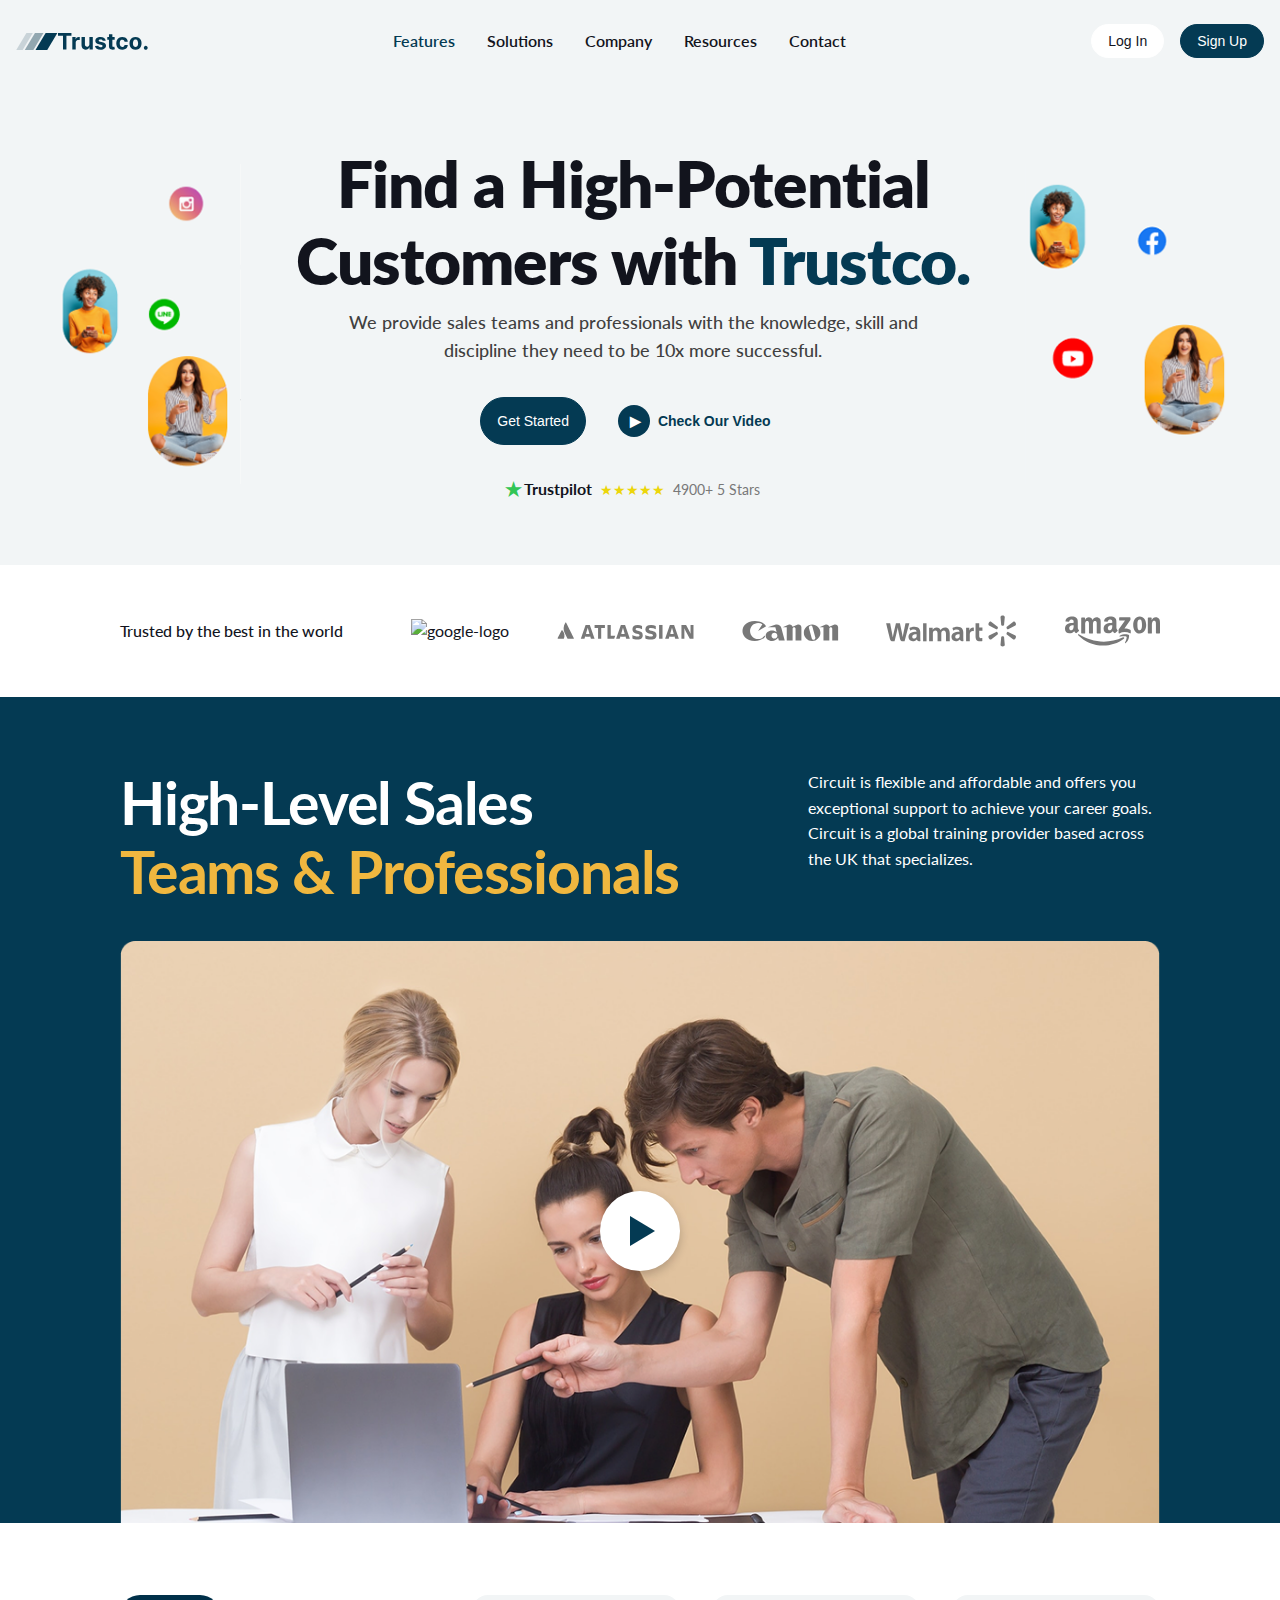
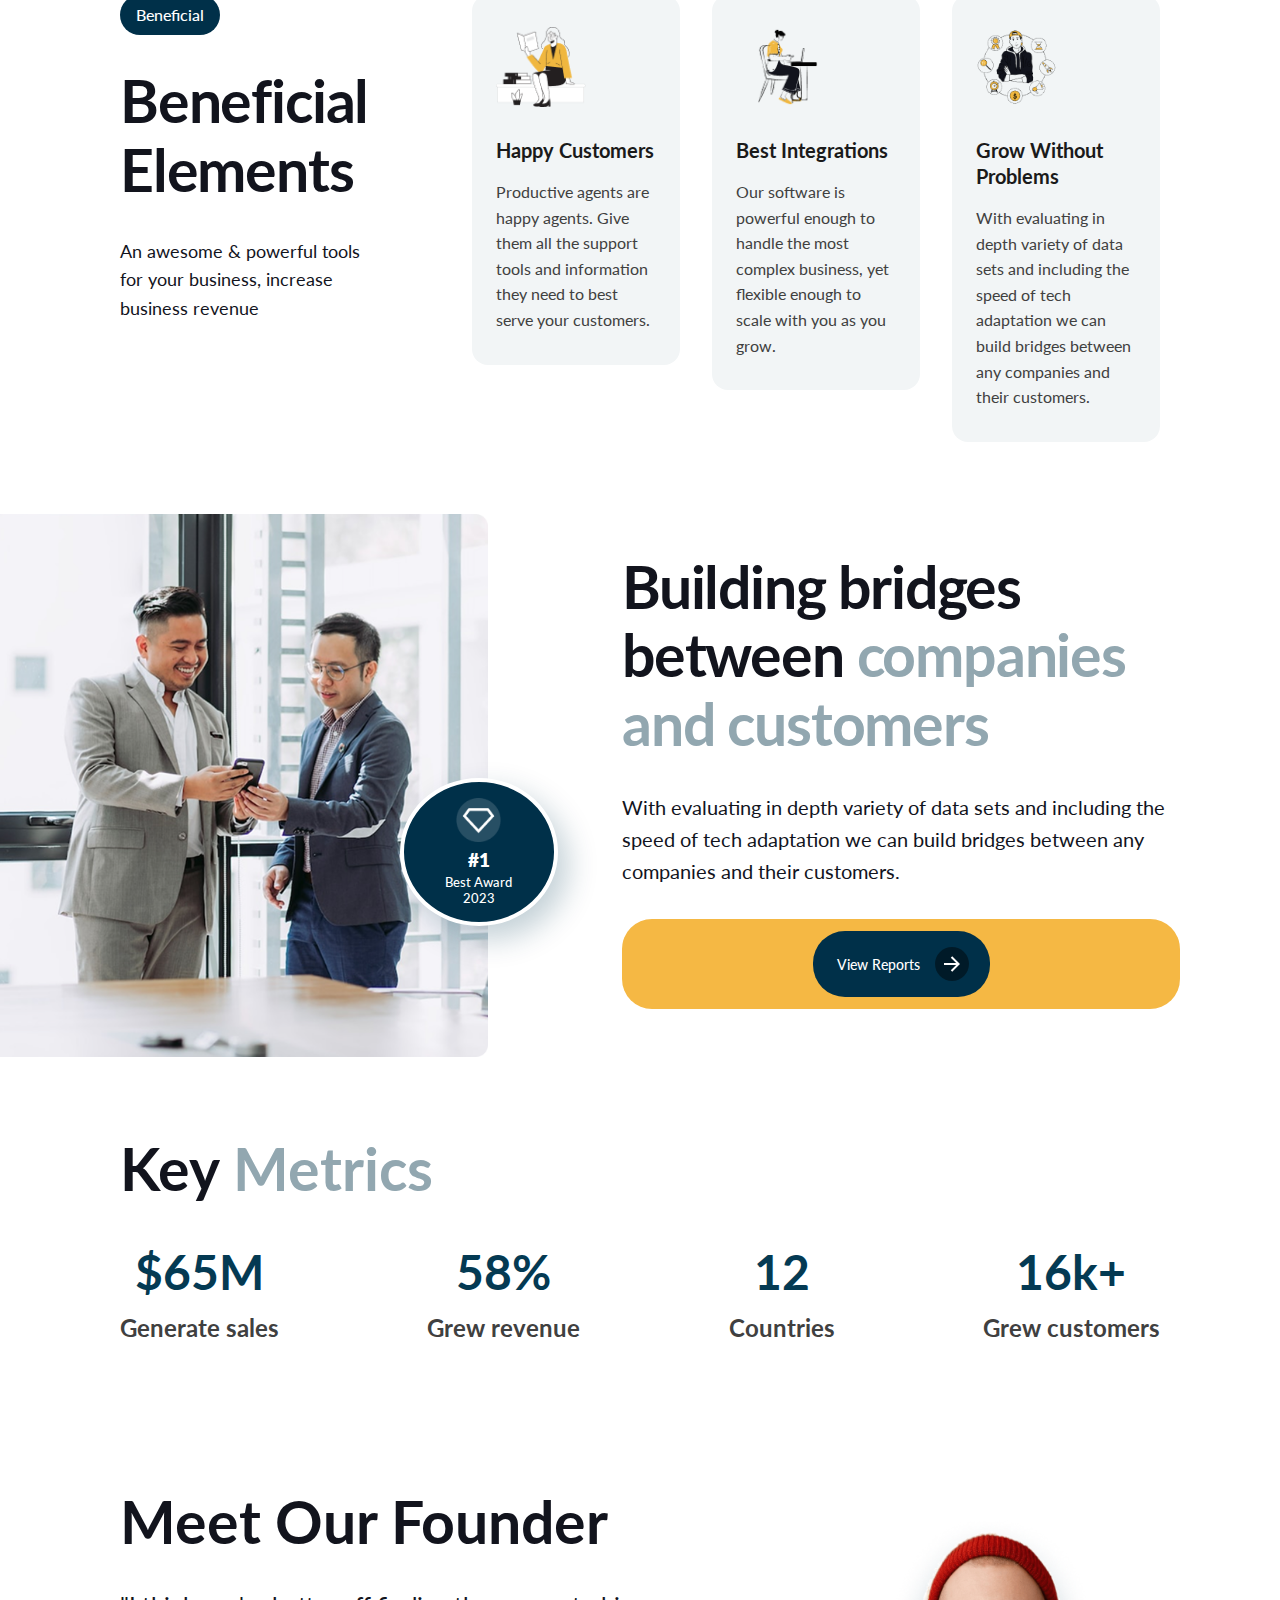
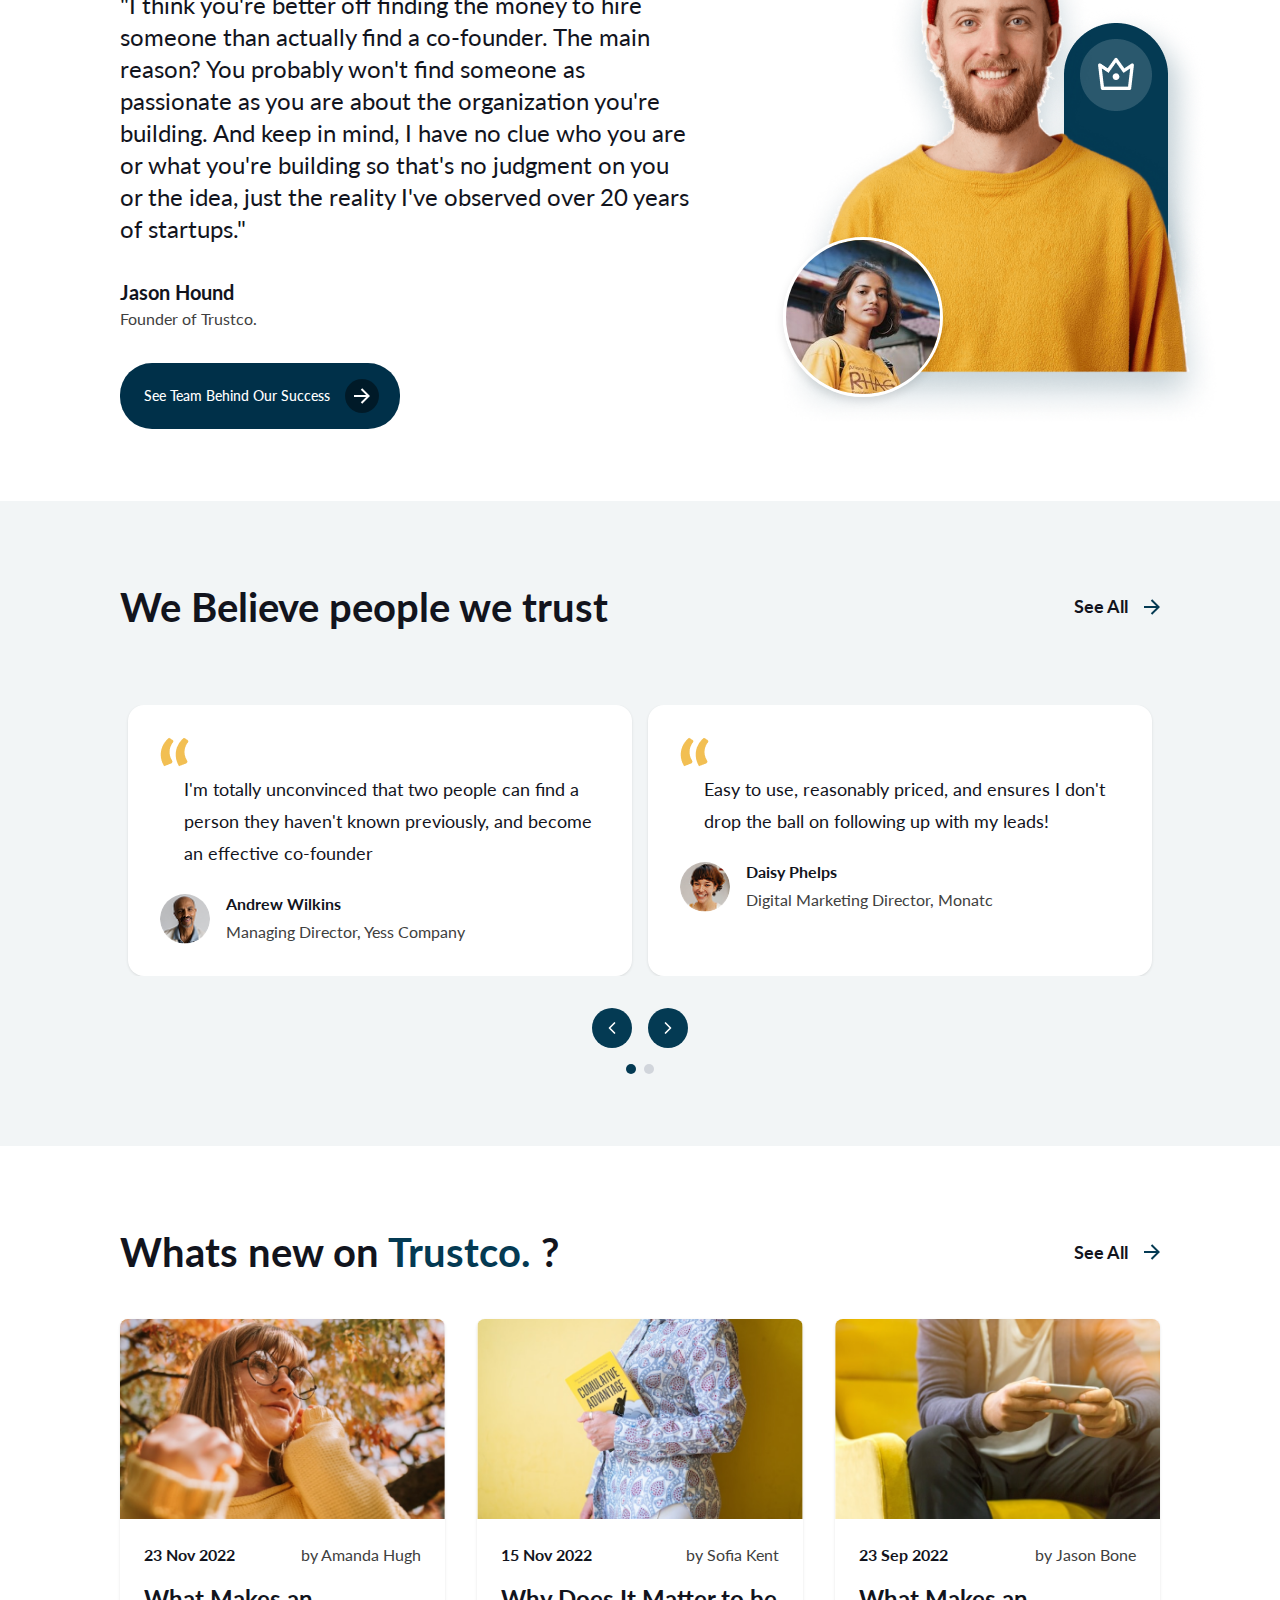
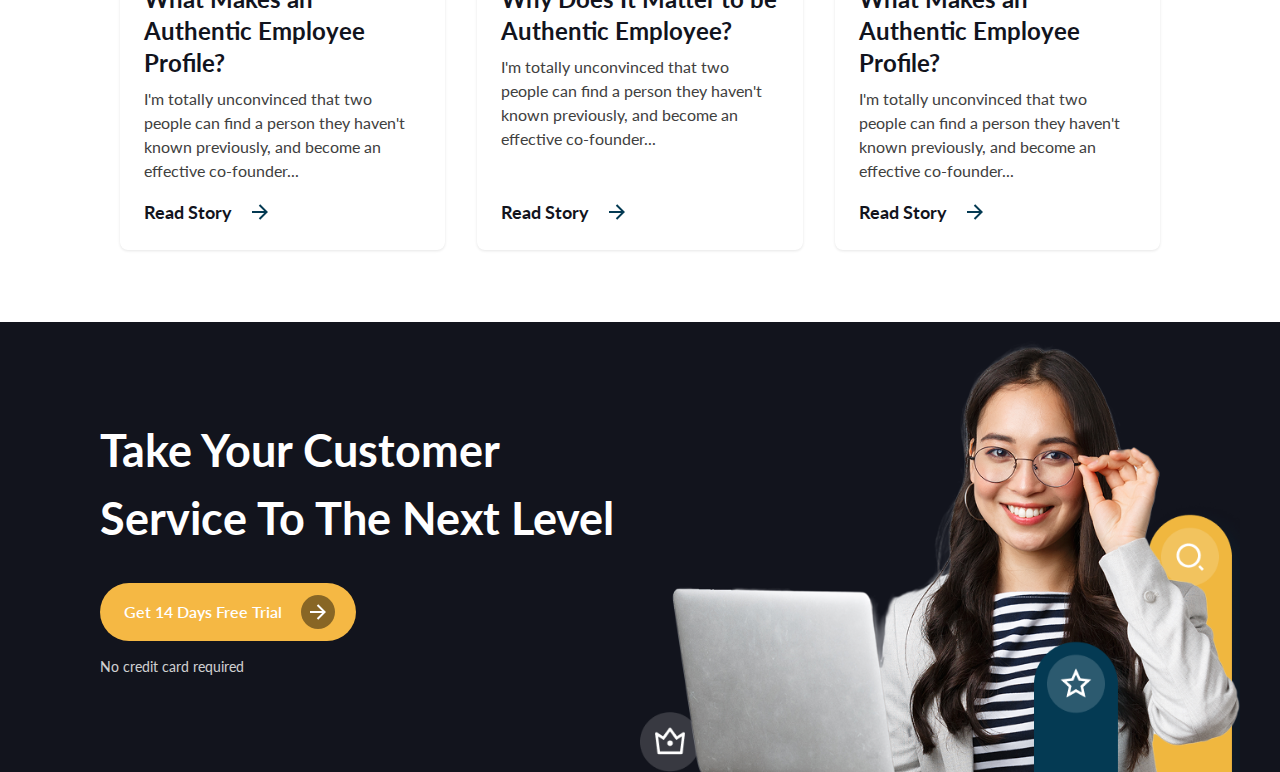
==== commit 94a47a00: "build banner section" ====
--- a/index.html
+++ b/index.html
@@ -571,6 +571,63 @@
           <img src="assets/icons/arrow-right-blue.svg" alt="right-arrow" />
         </a>
       </section>
+      <!--CTA-banner-section-->
+
+      <section id="cta-banner" class="cta-banner">
+        <div class="cta-container">
+          <div class="cta-content">
+            <h2 class="cta-headline">
+              Take Your Customer Service To The Next Level
+            </h2>
+            <div class="cta-action">
+              <a href="#" class="cta-button btn">
+                Get 14 Days Free Trial
+                <div class="icon-container">
+                  <img
+                    src="assets/icons/arrow-right-line.svg"
+                    alt="arrow-right"
+                  />
+                </div>
+              </a>
+
+              <p class="cta-note">No credit card required</p>
+            </div>
+          </div>
+          <div class="cta-image-container">
+            <!-- Person with laptop image -->
+
+            <img
+              class="cta-person-image"
+              src="assets/images/Girl.png"
+              alt="cta banner model"
+            />
+
+            <!-- Crown icon -->
+
+            <img
+              class="cta-icon crown-icon"
+              src="assets/icons/crown.png"
+              alt="banner icon1"
+            />
+
+            <!-- Star icon -->
+
+            <img
+              class="cta-icon star-icon"
+              src="assets/images/star-green-col.png"
+              alt="banner icon1"
+            />
+
+            <!-- Yellow circle backdrop -->
+
+            <img
+              class="cta-icon search-icon"
+              src="assets/images/yellow-col.png"
+              alt="banner icon1"
+            />
+          </div>
+        </div>
+      </section>
     </main>
     <!-- Footer Section: Contains the footer content -->
     <footer>
--- a/style.css
+++ b/style.css
@@ -683,6 +683,7 @@
   display: flex;
   justify-content: center;
   align-items: center;
+  max-width: fit-content;
 }
 
 /* Right container with images */
@@ -1003,6 +1004,9 @@
 .see-all-sm-scrns {
   display: none;
 }
+
+/*cta-banner*/
+
 /* Normal Desktop  */
 @media (min-width: 1060px) {
   .hero {
@@ -1508,3 +1512,118 @@
     gap: 1rem;
   }
 }
+
+/* CTA Banner Styles */
+.cta-banner {
+  background-color: var(--text-color);
+  color: #ffffff;
+  padding: 0;
+  overflow: hidden;
+  position: relative;
+}
+
+.cta-container {
+  max-width: 1200px;
+  margin: 0 auto;
+  display: flex;
+  align-items: center;
+  min-height: 450px;
+  position: relative;
+}
+
+.cta-content {
+  flex: 1;
+  padding: 60px;
+  z-index: 2;
+}
+
+.cta-headline {
+  font-size: 2.8rem;
+  font-weight: 700;
+  margin-bottom: 30px;
+  max-width: 555px;
+}
+
+.cta-button {
+  display: inline-flex;
+  align-items: center;
+  justify-content: center;
+  gap: 1rem;
+  background-color: #f5b844;
+  color: #fff;
+  text-decoration: none;
+  padding: 12px 24px;
+  border-radius: 30px;
+  font-weight: 600;
+  font-size: 1rem;
+  transition: all 0.3s ease;
+  margin-bottom: 15px;
+}
+.icon-container {
+  background-color: rgba(0, 0, 0, 0.445);
+}
+.arrow-icon {
+  margin-left: 10px;
+  transform: rotate(90deg);
+}
+
+.cta-note {
+  font-size: 0.9rem;
+  opacity: 0.8;
+  margin: 0;
+}
+
+/* Image container and layers */
+.cta-image-container {
+  position: absolute;
+  right: 0;
+  top: 0;
+  height: 100%;
+  width: 50%;
+  z-index: 1;
+  overflow: hidden;
+}
+
+.cta-person-image {
+  position: absolute;
+  right: 0;
+  bottom: 0;
+  height: auto;
+  width: 100%;
+
+  background-size: cover;
+  background-position: center;
+  z-index: 2;
+}
+
+.cta-icon {
+  position: absolute;
+  z-index: 3;
+  display: flex;
+  align-items: center;
+  justify-content: center;
+}
+
+.crown-icon {
+  left: 0;
+  bottom: 0;
+  width: 60px;
+  height: 60px;
+  z-index: 1;
+}
+
+.star-icon {
+  right: 15%;
+  bottom: 0;
+  width: 22%;
+  height: auto;
+  border-radius: 0;
+}
+
+.search-icon {
+  left: 82%;
+  bottom: 0;
+  width: 22%;
+  height: auto;
+  z-index: 1;
+}
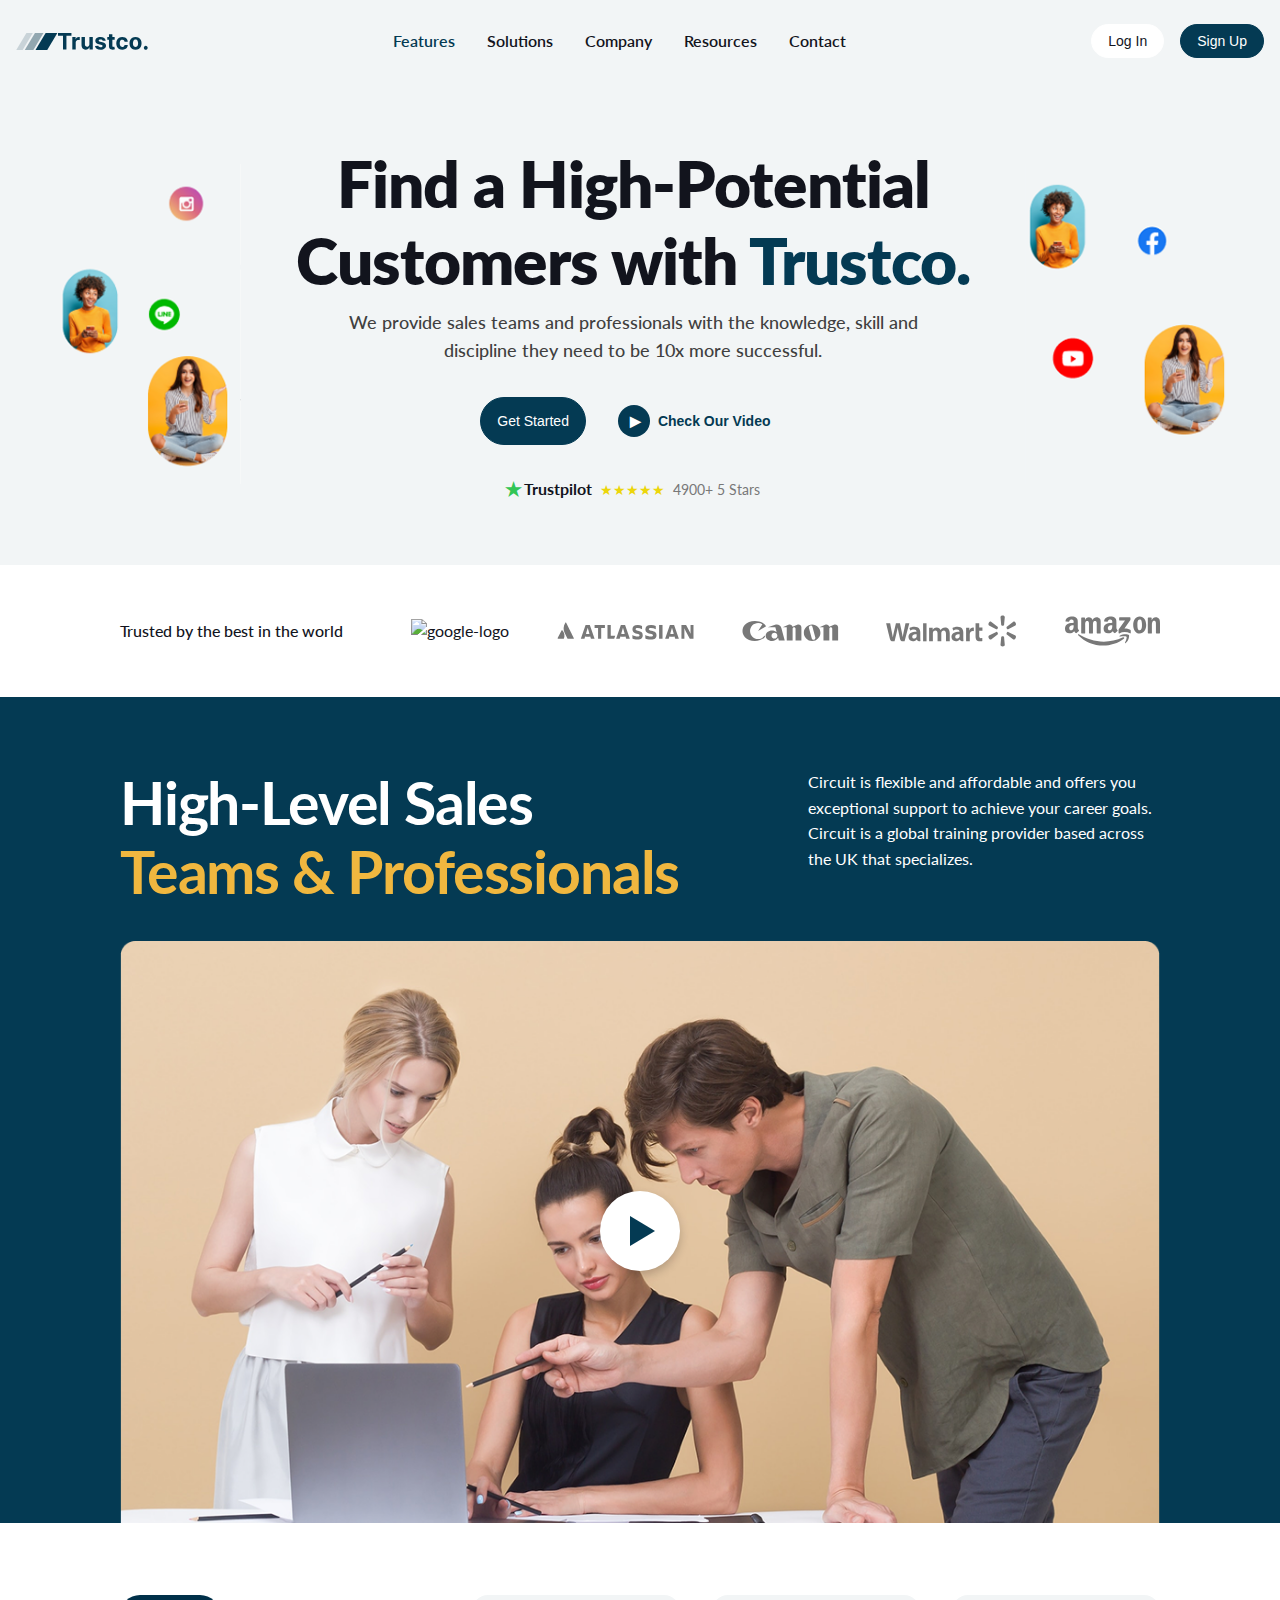
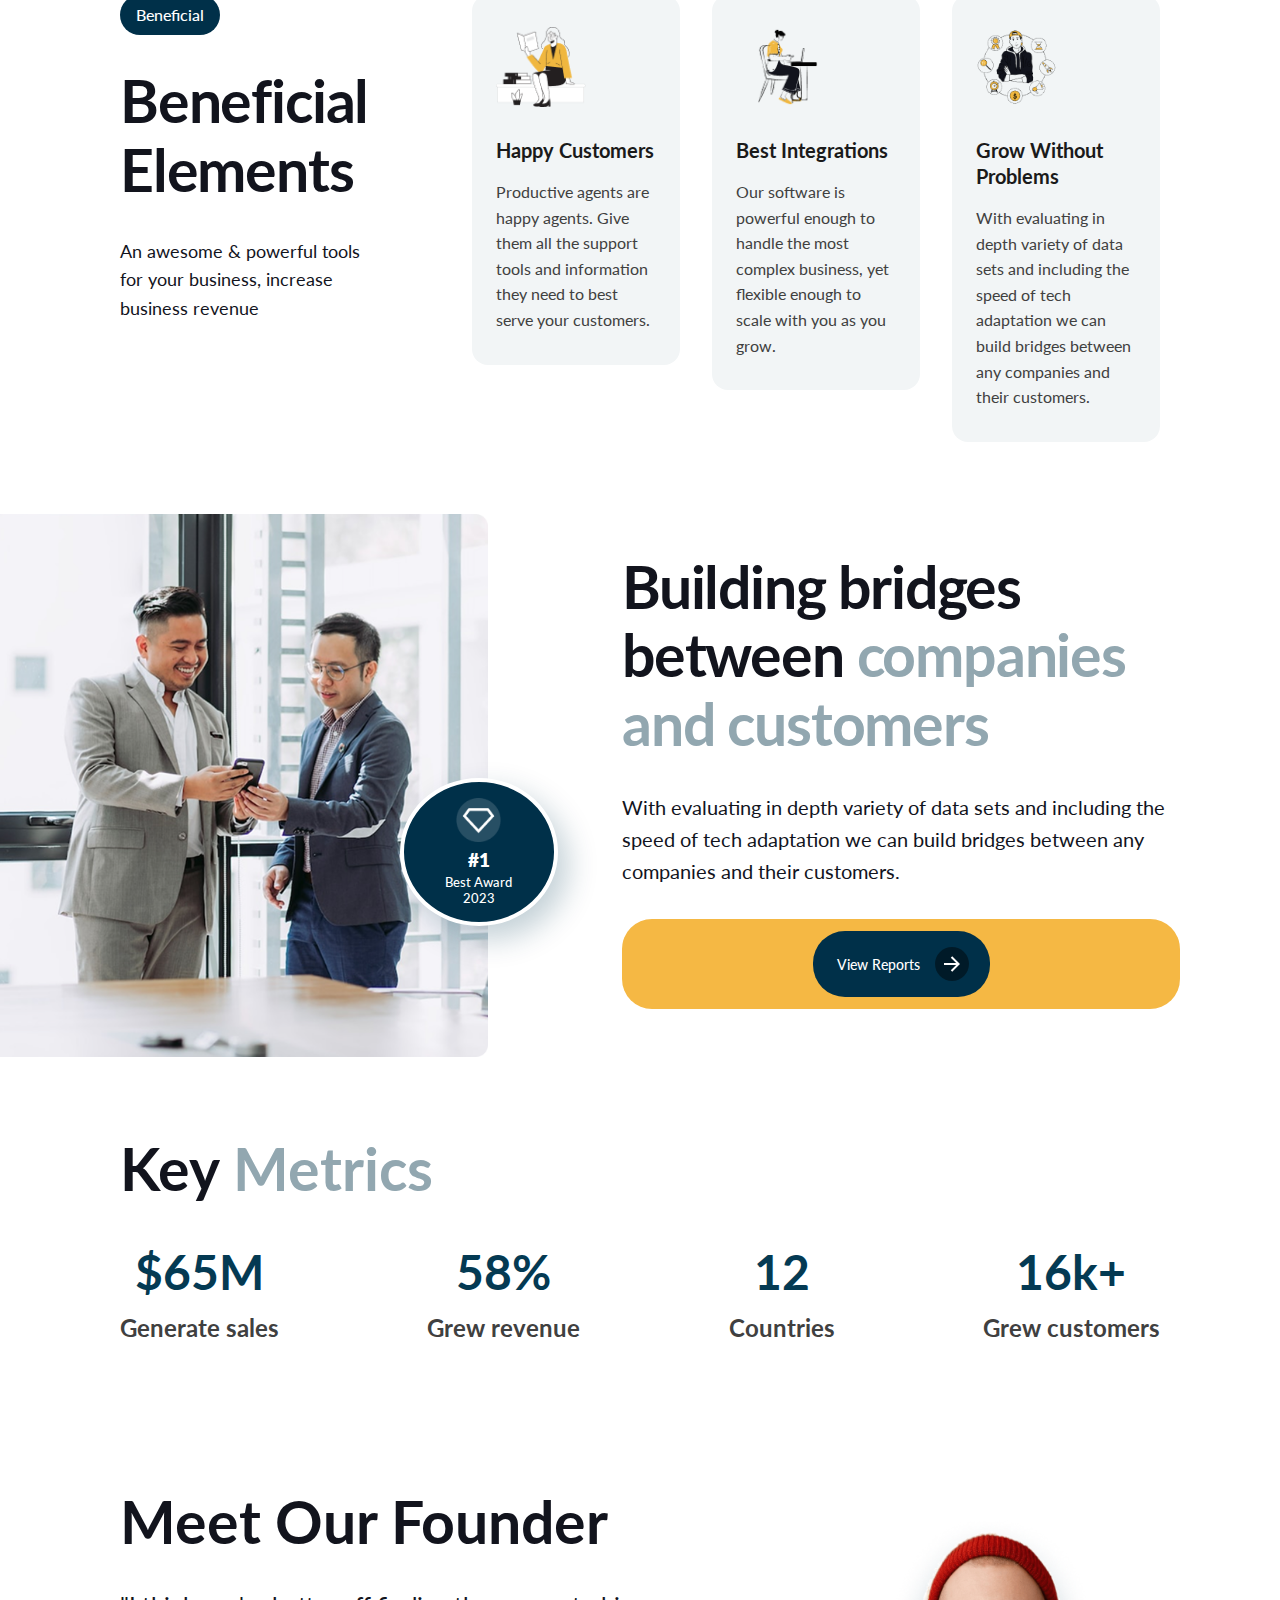
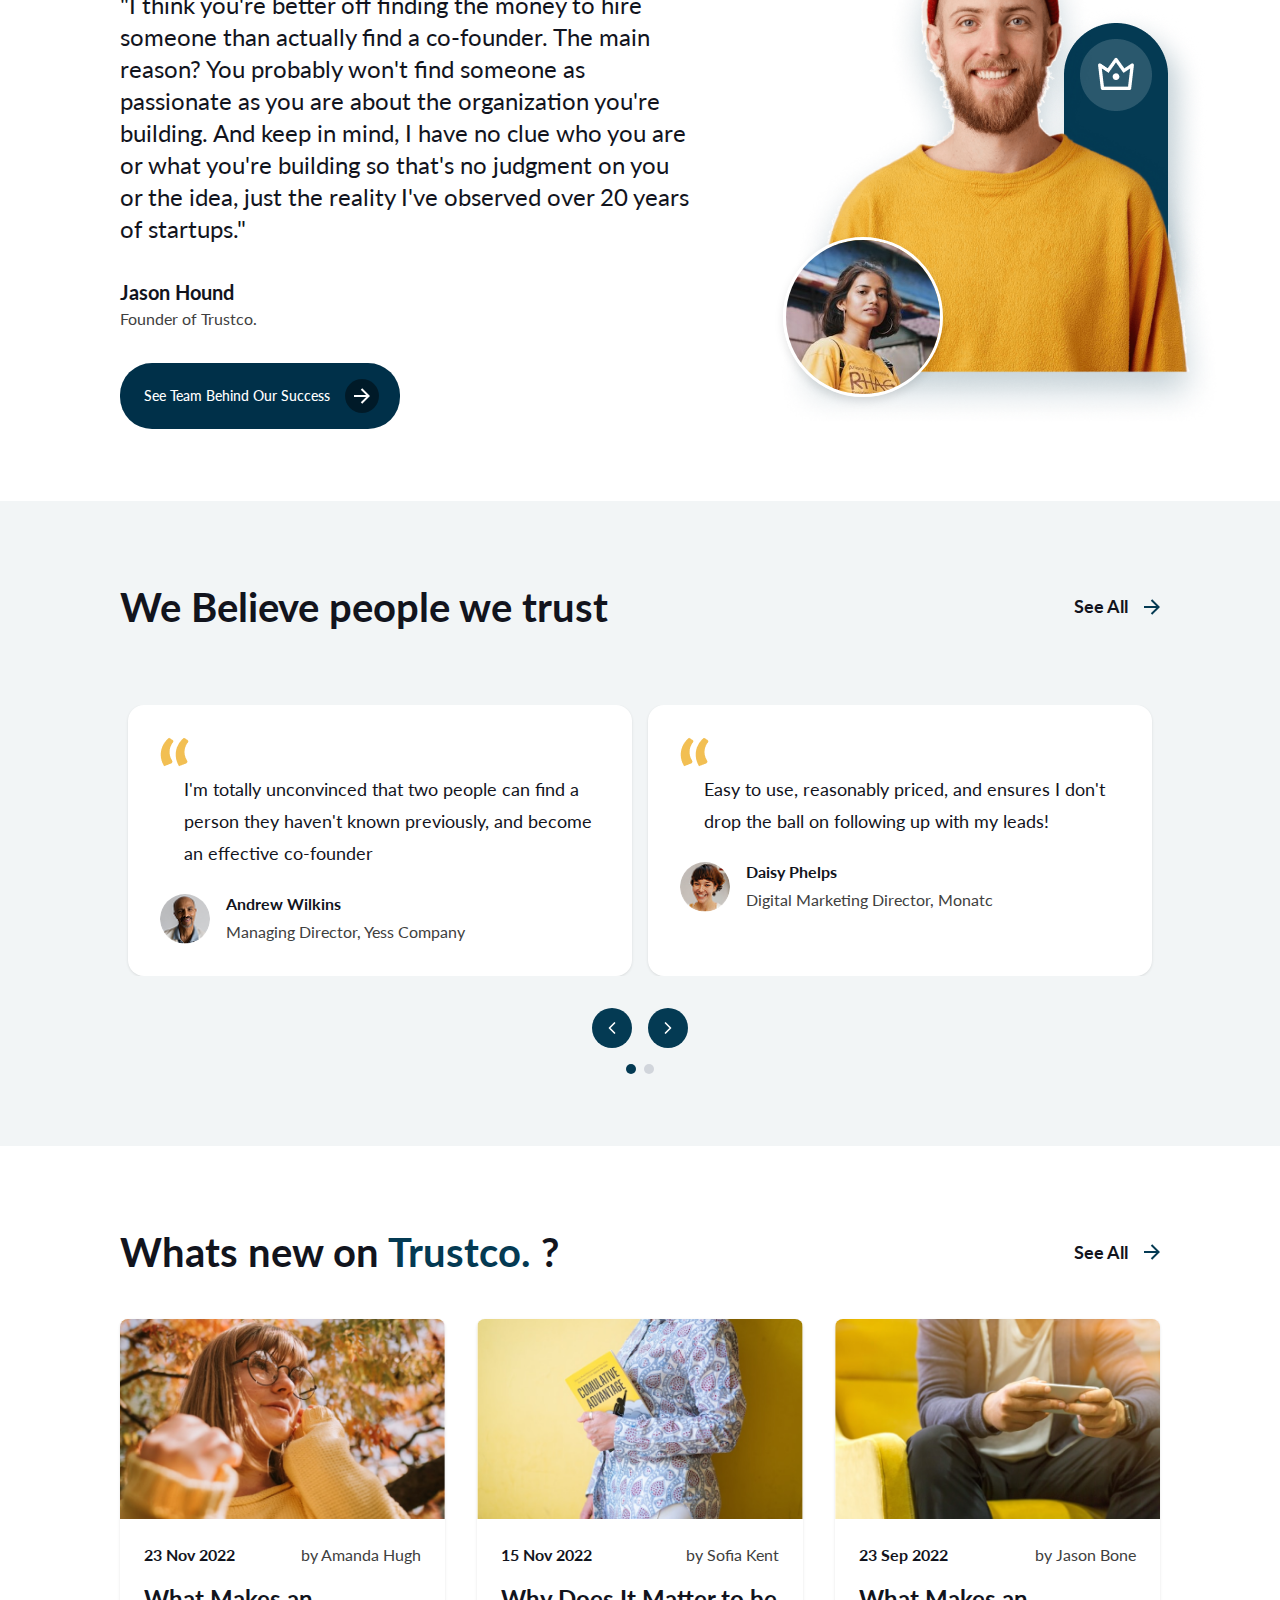
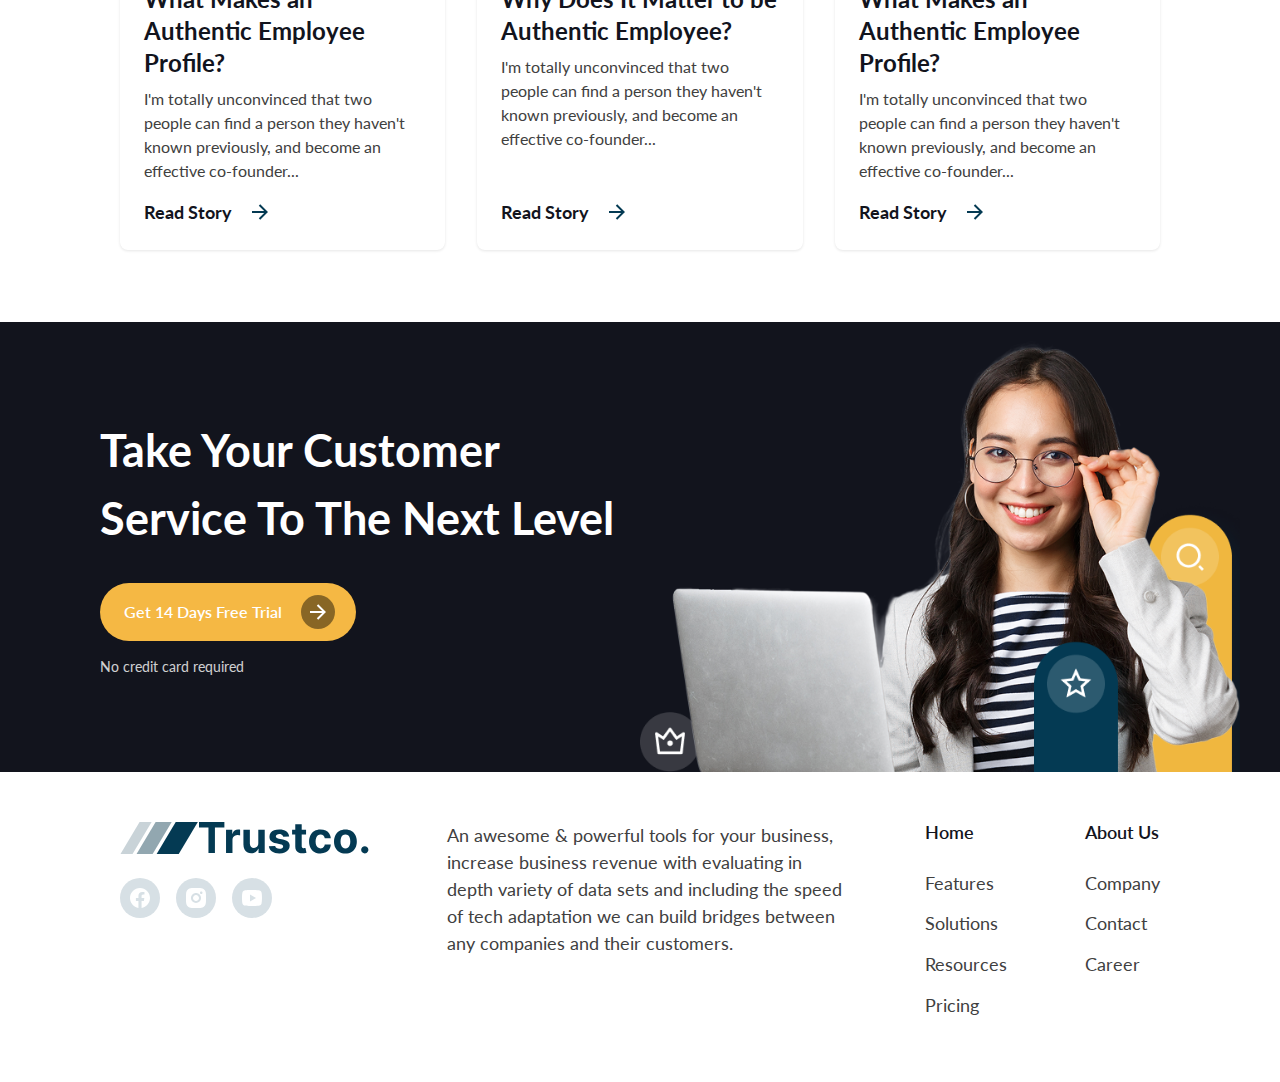
==== commit 48800215: "Build footer section" ====
--- a/index.html
+++ b/index.html
@@ -572,7 +572,6 @@
         </a>
       </section>
       <!--CTA-banner-section-->
-
       <section id="cta-banner" class="cta-banner">
         <div class="cta-container">
           <div class="cta-content">
@@ -630,8 +629,51 @@
       </section>
     </main>
     <!-- Footer Section: Contains the footer content -->
-    <footer>
-      <!--Footer Content-->
+    <footer id="footer">
+      <div class="footer-container">
+        <div class="footer-brand">
+          <div class="footer-logo">
+            <img src="assets/logos/Trustco-icon.svg" alt="Trustco icon" />
+            <img src="assets/logos/Trustco..svg" alt="Trustco Logo" />
+          </div>
+
+          <div class="footer-social">
+            <a href="https://facebook.com/trustco" aria-label="Facebook">
+              <img src="assets/logos/fb.svg" alt="Facebook" />
+            </a>
+            <a href="https://instagram.com/trustco" aria-label="Instagram">
+              <img src="assets/logos/instagram.svg" alt="Instagram" />
+            </a>
+            <a href="https://youtube.com/trustco" aria-label="YouTube">
+              <img src="assets/logos/youtube.svg" alt="YouTube" />
+            </a>
+          </div>
+        </div>
+        <p class="footer-description">
+          An awesome & powerful tools for your business, increase business
+          revenue with evaluating in depth variety of data sets and including
+          the speed of tech adaptation we can build bridges between any
+          companies and their customers.
+        </p>
+        <div class="footer-nav">
+          <h3>Home</h3>
+          <ul>
+            <li><a href="/">Features</a></li>
+            <li><a href="/about">Solutions</a></li>
+            <li><a href="/features">Resources</a></li>
+            <li><a href="/pricing">Pricing</a></li>
+          </ul>
+        </div>
+
+        <div class="footer-nav">
+          <h3>About Us</h3>
+          <ul>
+            <li><a href="/solutions">Company</a></li>
+            <li><a href="/resources">Contact</a></li>
+            <li><a href="/pricing">Career</a></li>
+          </ul>
+        </div>
+      </div>
     </footer>
     <script src="index.js"></script>
   </body>
--- a/style.css
+++ b/style.css
@@ -1005,7 +1005,192 @@
   display: none;
 }
 
-/*cta-banner*/
+/* CTA Banner */
+.cta-banner {
+  background-color: var(--text-color);
+  color: #ffffff;
+  padding: 0;
+  overflow: hidden;
+  position: relative;
+}
+
+.cta-container {
+  max-width: 1200px;
+  margin: 0 auto;
+  display: flex;
+  align-items: center;
+  min-height: 450px;
+  position: relative;
+}
+
+.cta-content {
+  flex: 1;
+  padding: 60px;
+  z-index: 2;
+}
+
+.cta-headline {
+  font-size: 2.8rem;
+  font-weight: 700;
+  margin-bottom: 30px;
+  max-width: 555px;
+}
+
+.cta-button {
+  display: inline-flex;
+  align-items: center;
+  justify-content: center;
+  gap: 1rem;
+  background-color: #f5b844;
+  color: #fff;
+  text-decoration: none;
+  padding: 12px 24px;
+  border-radius: 30px;
+  font-weight: 600;
+  font-size: 1rem;
+  transition: all 0.3s ease;
+  margin-bottom: 15px;
+}
+.icon-container {
+  background-color: rgba(0, 0, 0, 0.445);
+}
+.arrow-icon {
+  margin-left: 10px;
+  transform: rotate(90deg);
+}
+
+.cta-note {
+  font-size: 0.9rem;
+  opacity: 0.8;
+  margin: 0;
+}
+
+/* Image container and layers */
+.cta-image-container {
+  position: absolute;
+  right: 0;
+  top: 0;
+  height: 100%;
+  width: 50%;
+  z-index: 1;
+  overflow: hidden;
+}
+
+.cta-person-image {
+  position: absolute;
+  right: 0;
+  bottom: 0;
+  height: auto;
+  width: 100%;
+
+  background-size: cover;
+  background-position: center;
+  z-index: 2;
+}
+
+.cta-icon {
+  position: absolute;
+  z-index: 3;
+  display: flex;
+  align-items: center;
+  justify-content: center;
+}
+
+.crown-icon {
+  left: 0;
+  bottom: 0;
+  width: 60px;
+  height: 60px;
+  z-index: 1;
+}
+
+.star-icon {
+  right: 15%;
+  bottom: 0;
+  width: 22%;
+  height: auto;
+  border-radius: 0;
+}
+
+.search-icon {
+  left: 82%;
+  bottom: 0;
+  width: 22%;
+  height: auto;
+  z-index: 1;
+}
+
+/* Footer */
+#footer {
+  padding: 3.125rem 7.5rem;
+
+  bottom: 0;
+}
+
+.footer-container {
+  display: flex;
+  justify-content: space-between;
+}
+
+.footer-logo {
+  display: flex;
+  align-items: center;
+  margin-bottom: 1rem;
+}
+
+.footer-logo img {
+  height: 32px;
+}
+
+.footer-social {
+  display: flex;
+  gap: 1rem;
+  margin-top: 1.5rem;
+}
+
+.footer-social a {
+  transition: all 0.3s ease-in-out;
+}
+
+.footer-social a:hover {
+  transform: scale(1.1);
+}
+
+.footer-description {
+  color: var(--grey-color);
+  max-width: 400px;
+  font-size: var(--font-size-lg);
+}
+
+.footer-nav h3 {
+  color: var(--text-color);
+  font-weight: 700;
+  font-size: 1.1rem;
+  margin-bottom: 1.5rem;
+  font-weight: 600;
+}
+
+.footer-nav ul {
+  list-style: none;
+}
+
+.footer-nav ul li {
+  margin-bottom: 0.8rem;
+}
+
+.footer-nav ul li a {
+  color: var(--grey-color);
+  font-size: var(--font-size-lg);
+  line-height: 28px;
+  text-decoration: none;
+  transition: color 0.3s ease;
+}
+
+.footer-nav ul li a:hover {
+  color: var(--primary-color);
+  text-decoration: none;
+  font-weight: 500;
+}
 
 /* Normal Desktop  */
 @media (min-width: 1060px) {
@@ -1244,6 +1429,13 @@
   .blog-card-link {
     gap: 0.5rem;
     font-size: var(--font-size-sm);
+  }
+
+  .cta-headline {
+    font-size: var(--font-size-3xl);
+    line-height: 38px;
+    margin: 30px 0;
+    max-width: 80%;
   }
 }
 
@@ -1511,119 +1703,25 @@
     grid-template-columns: 1fr;
     gap: 1rem;
   }
-}
-
-/* CTA Banner Styles */
-.cta-banner {
-  background-color: var(--text-color);
-  color: #ffffff;
-  padding: 0;
-  overflow: hidden;
-  position: relative;
-}
-
-.cta-container {
-  max-width: 1200px;
-  margin: 0 auto;
-  display: flex;
-  align-items: center;
-  min-height: 450px;
-  position: relative;
-}
-
-.cta-content {
-  flex: 1;
-  padding: 60px;
-  z-index: 2;
-}
-
-.cta-headline {
-  font-size: 2.8rem;
-  font-weight: 700;
-  margin-bottom: 30px;
-  max-width: 555px;
-}
-
-.cta-button {
-  display: inline-flex;
-  align-items: center;
-  justify-content: center;
-  gap: 1rem;
-  background-color: #f5b844;
-  color: #fff;
-  text-decoration: none;
-  padding: 12px 24px;
-  border-radius: 30px;
-  font-weight: 600;
-  font-size: 1rem;
-  transition: all 0.3s ease;
-  margin-bottom: 15px;
-}
-.icon-container {
-  background-color: rgba(0, 0, 0, 0.445);
-}
-.arrow-icon {
-  margin-left: 10px;
-  transform: rotate(90deg);
-}
-
-.cta-note {
-  font-size: 0.9rem;
-  opacity: 0.8;
-  margin: 0;
-}
-
-/* Image container and layers */
-.cta-image-container {
-  position: absolute;
-  right: 0;
-  top: 0;
-  height: 100%;
-  width: 50%;
-  z-index: 1;
-  overflow: hidden;
-}
-
-.cta-person-image {
-  position: absolute;
-  right: 0;
-  bottom: 0;
-  height: auto;
-  width: 100%;
-
-  background-size: cover;
-  background-position: center;
-  z-index: 2;
-}
-
-.cta-icon {
-  position: absolute;
-  z-index: 3;
-  display: flex;
-  align-items: center;
-  justify-content: center;
-}
-
-.crown-icon {
-  left: 0;
-  bottom: 0;
-  width: 60px;
-  height: 60px;
-  z-index: 1;
-}
-
-.star-icon {
-  right: 15%;
-  bottom: 0;
-  width: 22%;
-  height: auto;
-  border-radius: 0;
-}
-
-.search-icon {
-  left: 82%;
-  bottom: 0;
-  width: 22%;
-  height: auto;
-  z-index: 1;
-}
+  .cta-container {
+    flex-direction: column;
+    text-align: center;
+  }
+
+  .cta-content {
+    padding: 4rem 1.5rem;
+    width: 100%;
+  }
+
+  .cta-headline {
+    margin: 0 auto 30px;
+    max-width: 100%;
+  }
+
+  .cta-image-container {
+    position: relative;
+    width: 100%;
+    max-width: 400px;
+    height: 18rem;
+  }
+}
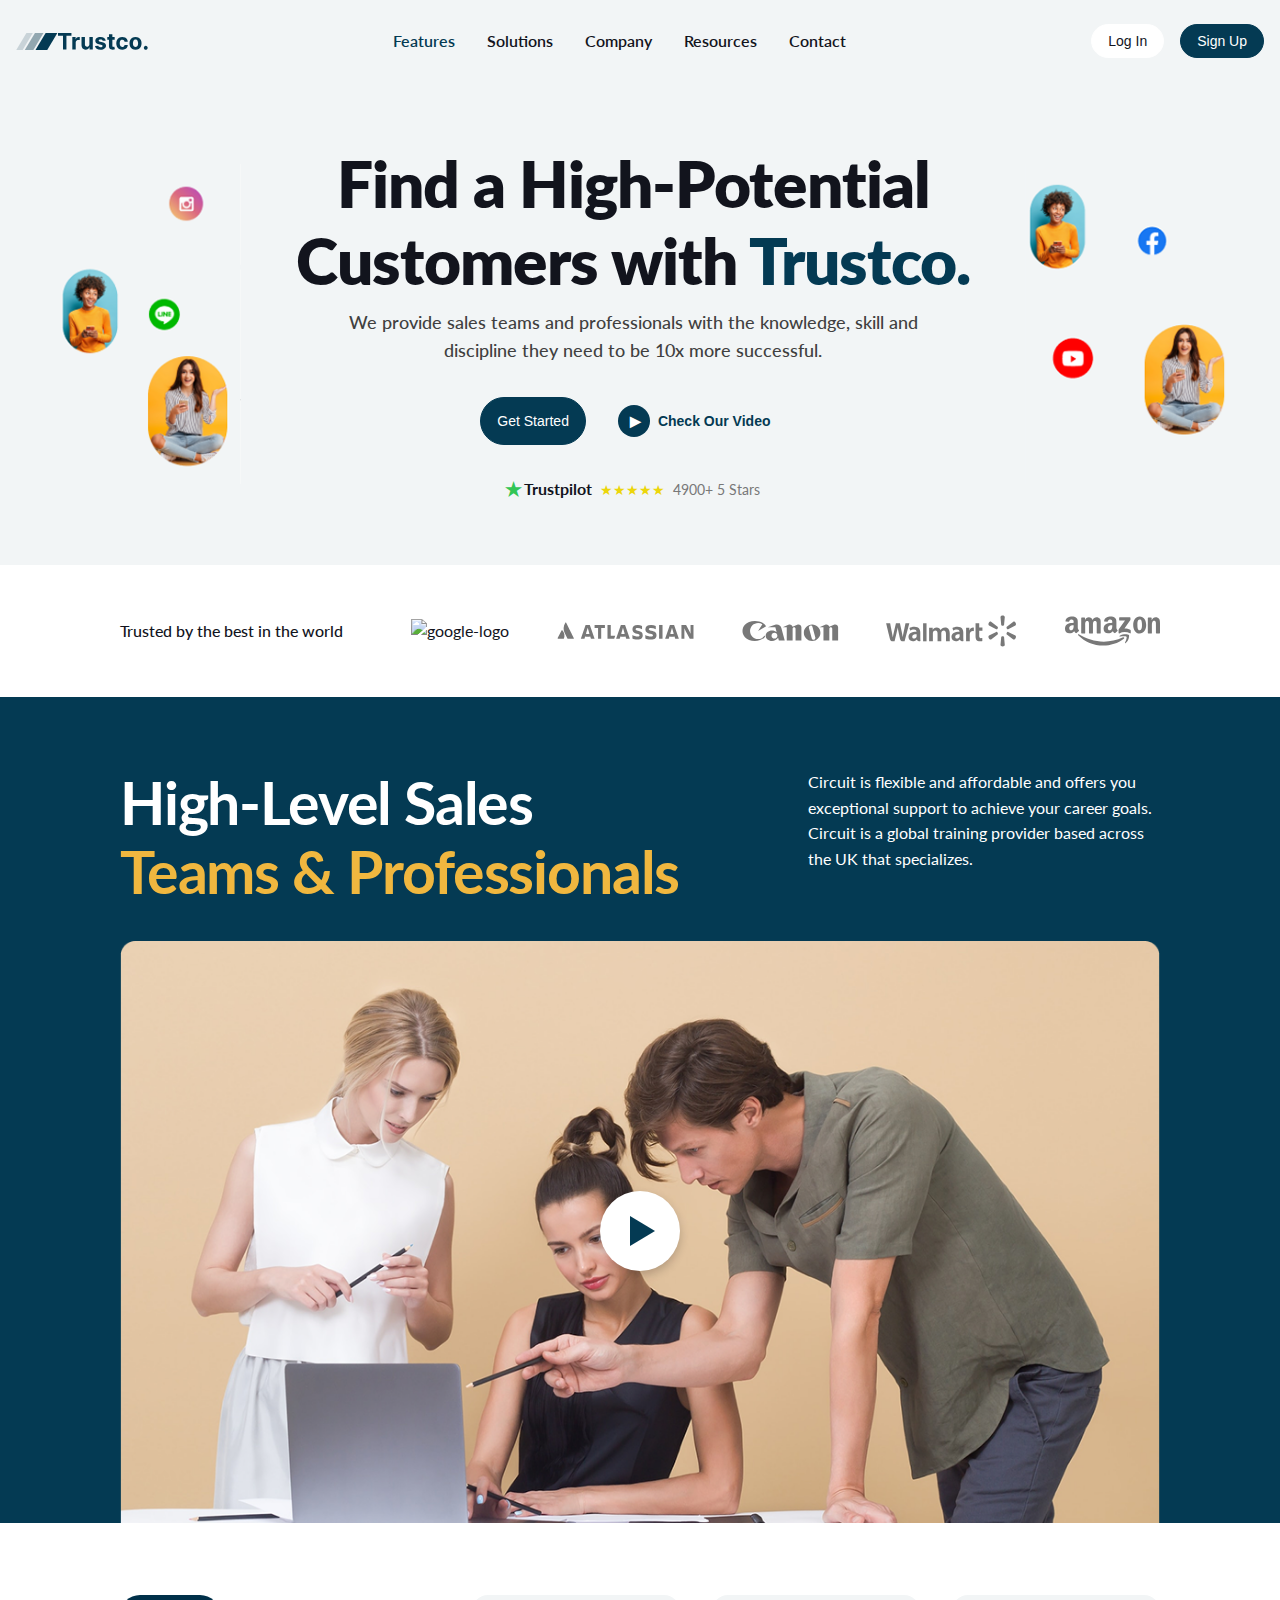
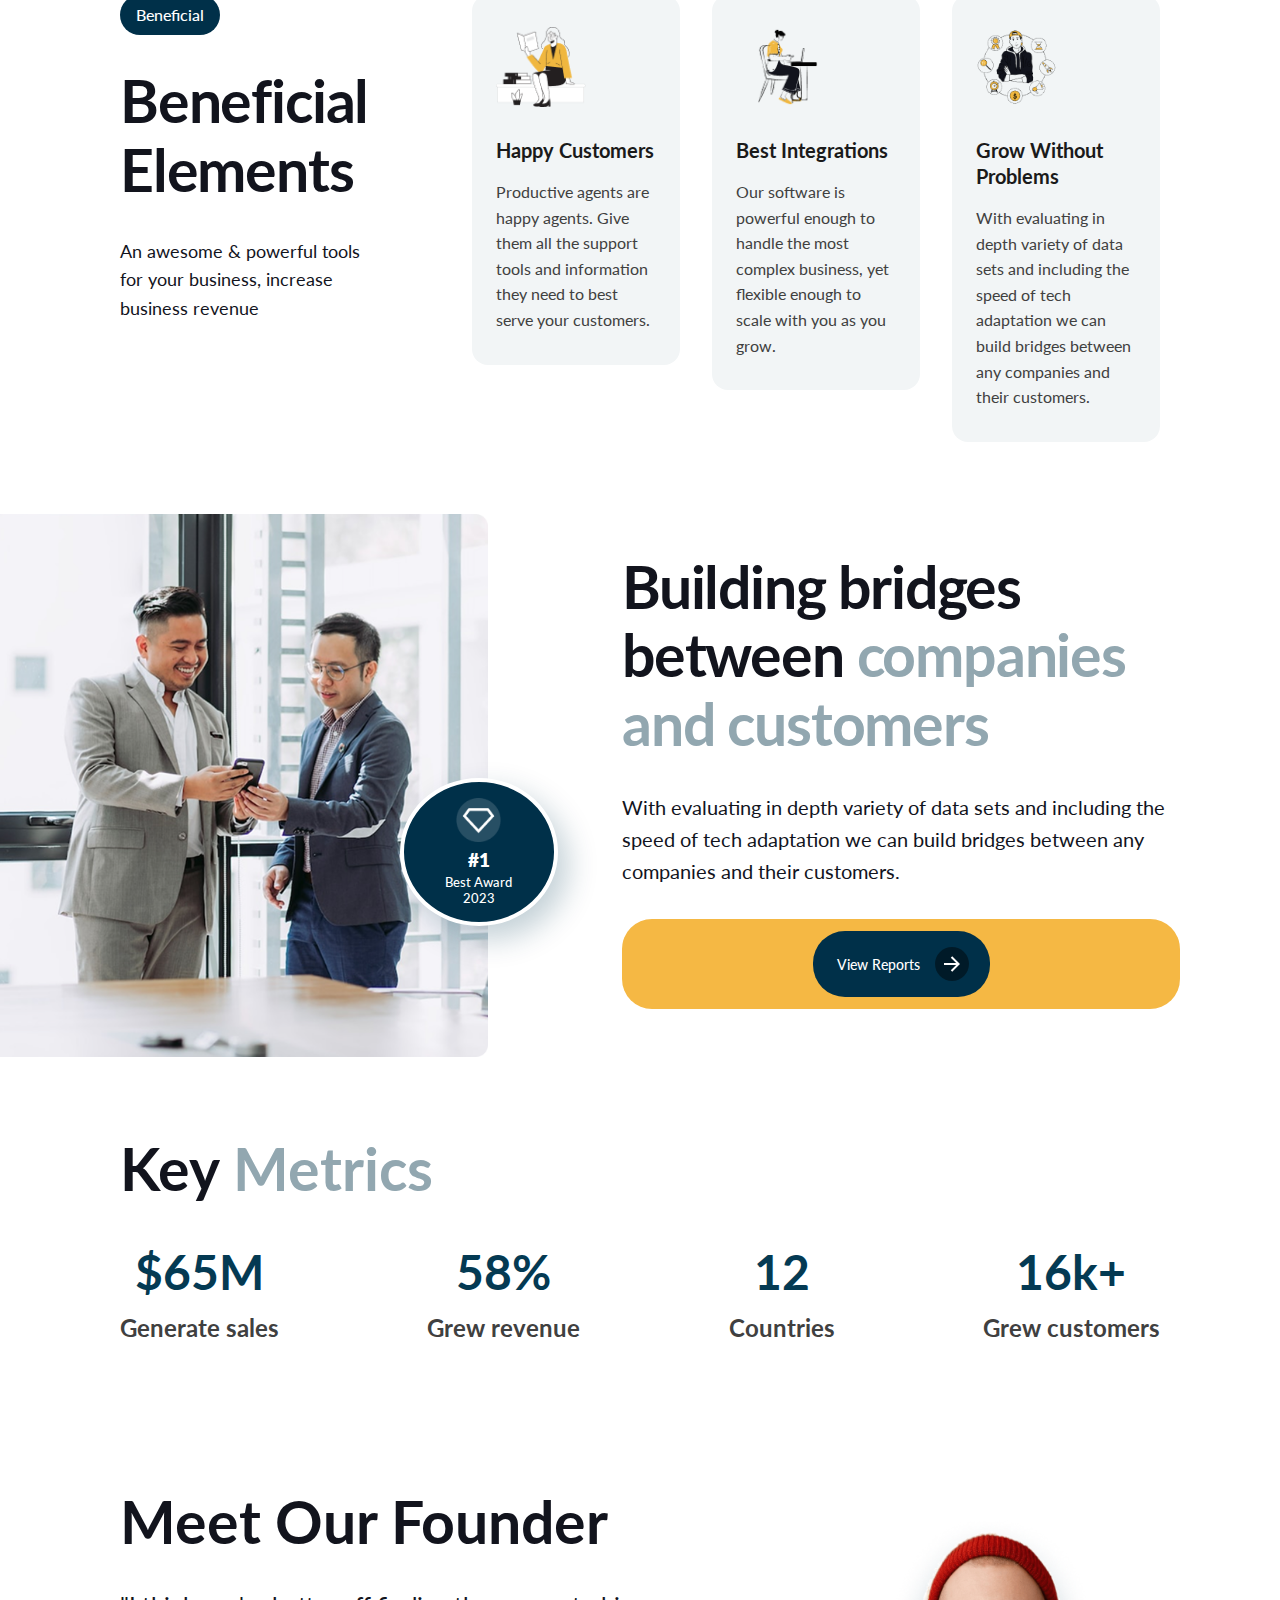
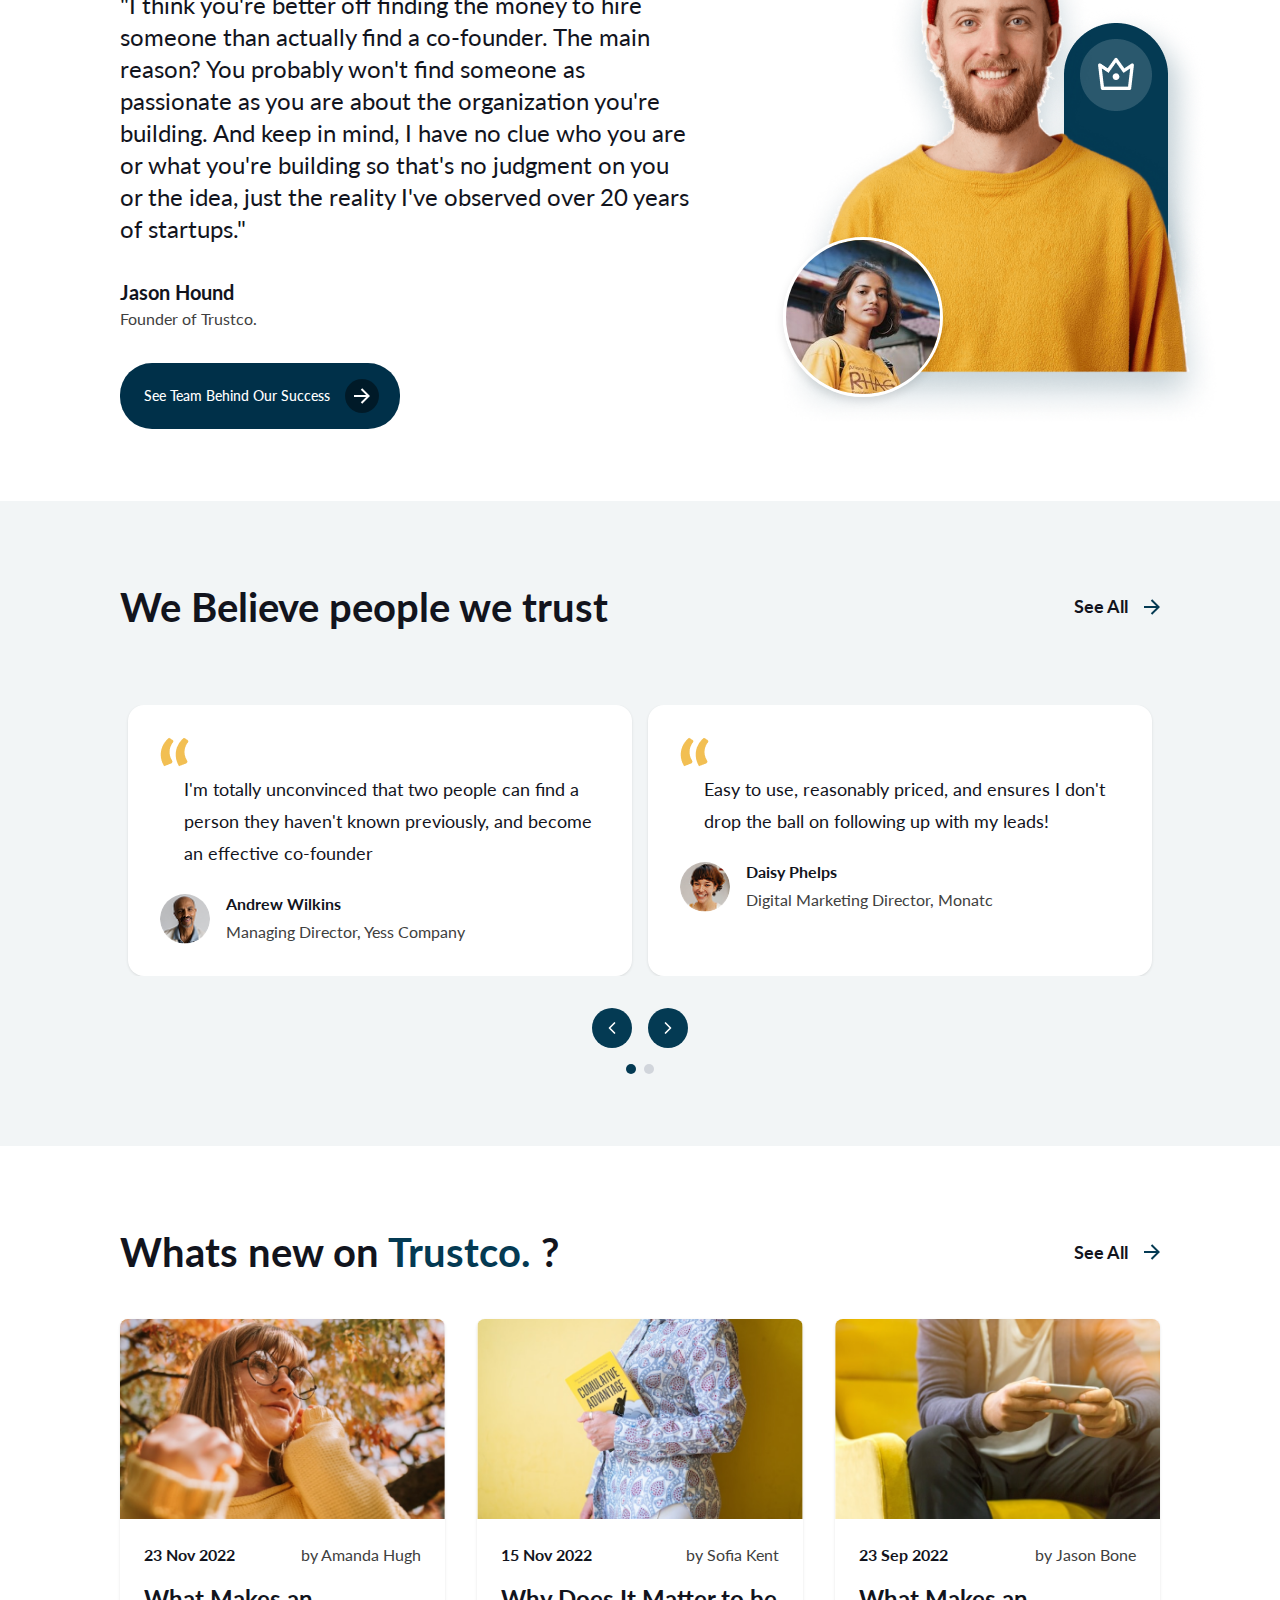
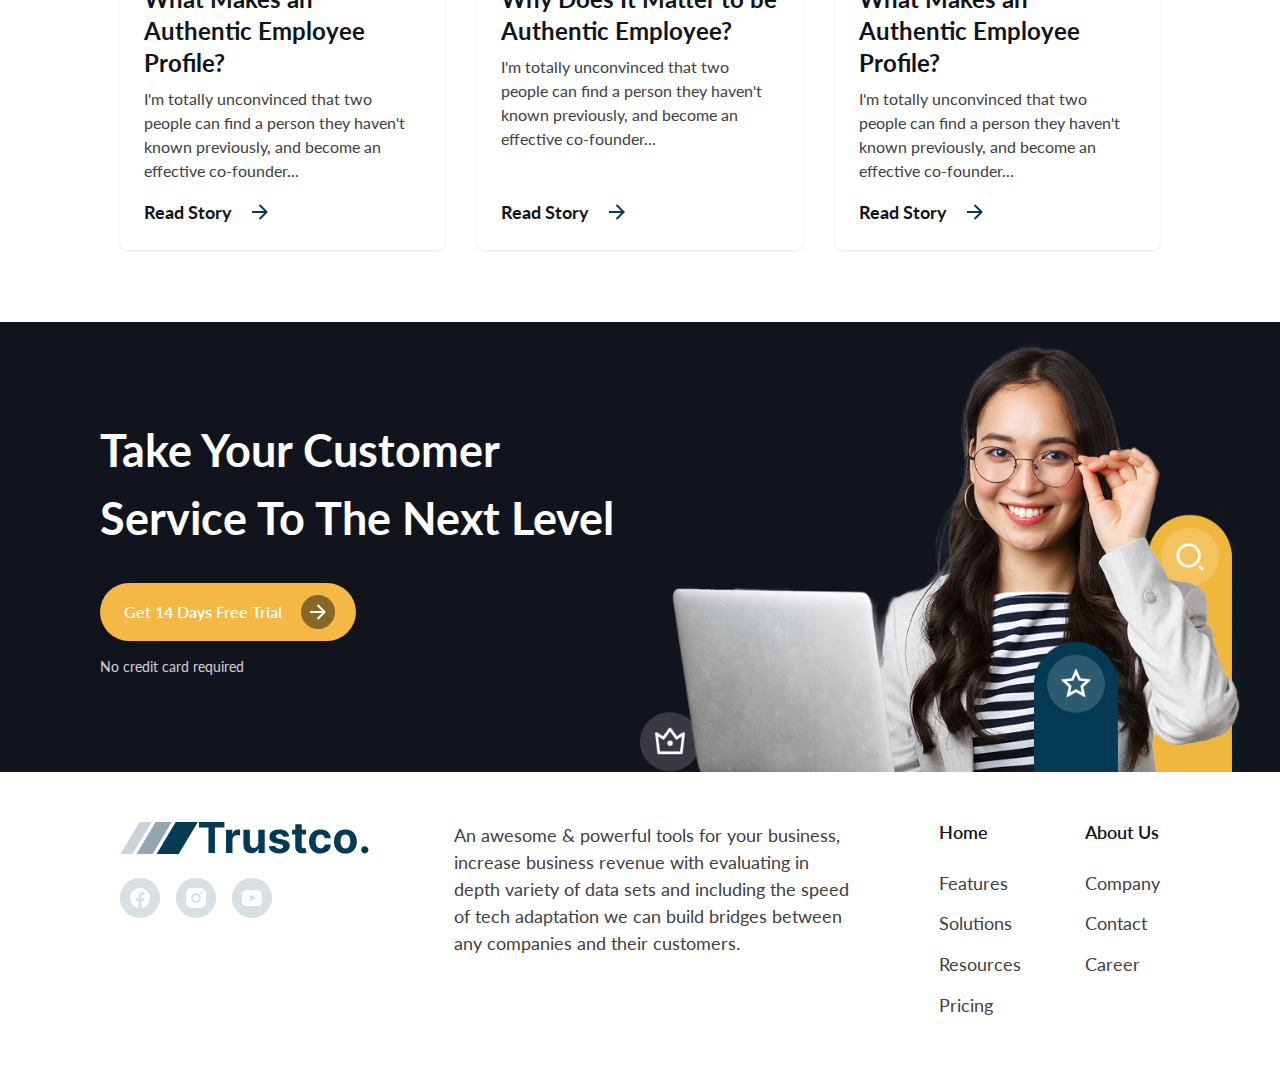
==== commit 170f9a42: "implemented responsive footer section" ====
--- a/index.html
+++ b/index.html
@@ -655,23 +655,24 @@
           the speed of tech adaptation we can build bridges between any
           companies and their customers.
         </p>
-        <div class="footer-nav">
-          <h3>Home</h3>
-          <ul>
-            <li><a href="/">Features</a></li>
-            <li><a href="/about">Solutions</a></li>
-            <li><a href="/features">Resources</a></li>
-            <li><a href="/pricing">Pricing</a></li>
-          </ul>
-        </div>
-
-        <div class="footer-nav">
-          <h3>About Us</h3>
-          <ul>
-            <li><a href="/solutions">Company</a></li>
-            <li><a href="/resources">Contact</a></li>
-            <li><a href="/pricing">Career</a></li>
-          </ul>
+        <div class="footer-nav-container">
+          <div class="footer-nav">
+            <h3>Home</h3>
+            <ul>
+              <li><a href="/">Features</a></li>
+              <li><a href="/about">Solutions</a></li>
+              <li><a href="/features">Resources</a></li>
+              <li><a href="/pricing">Pricing</a></li>
+            </ul>
+          </div>
+          <div class="footer-nav">
+            <h3>About Us</h3>
+            <ul>
+              <li><a href="/solutions">Company</a></li>
+              <li><a href="/resources">Contact</a></li>
+              <li><a href="/pricing">Career</a></li>
+            </ul>
+          </div>
         </div>
       </div>
     </footer>
--- a/style.css
+++ b/style.css
@@ -1135,7 +1135,6 @@
 .footer-logo {
   display: flex;
   align-items: center;
-  margin-bottom: 1rem;
 }
 
 .footer-logo img {
@@ -1161,7 +1160,11 @@
   max-width: 400px;
   font-size: var(--font-size-lg);
 }
-
+.footer-nav-container {
+  display: flex;
+  min-width: 20%;
+  gap: 4rem;
+}
 .footer-nav h3 {
   color: var(--text-color);
   font-weight: 700;
@@ -1251,7 +1254,8 @@
   #blogs,
   .numbers,
   .building-bridges,
-  #benefits {
+  #benefits,
+  #footer {
     padding: 4rem 1.5rem;
   }
   /*Trusted section*/
@@ -1436,6 +1440,26 @@
     line-height: 38px;
     margin: 30px 0;
     max-width: 80%;
+  }
+  .footer-description {
+    max-width: 300px;
+    font-size: var(--font-size-base);
+  }
+
+  .footer-nav h3 {
+    color: var(--text-color);
+    font-weight: 700;
+    font-size: var(--font-size-lg);
+  }
+
+  .footer-nav ul li {
+    margin-bottom: 0.8rem;
+  }
+
+  .footer-nav ul li a {
+    font-size: var(--font-size-base);
+    line-height: 24px;
+    font-weight: 500;
   }
 }
 
@@ -1531,6 +1555,19 @@
   .blogs-grid {
     grid-template-columns: repeat(2, 1fr);
   }
+  .footer-container {
+    display: flex;
+    flex-direction: column;
+    gap: 1.5rem;
+    align-items: center;
+  }
+  .footer-description {
+    max-width: 80%;
+  }
+
+  .footer-social {
+    justify-content: center;
+  }
 }
 
 /* Mobile */
@@ -1724,4 +1761,10 @@
     max-width: 400px;
     height: 18rem;
   }
-}
+  .footer-description {
+    max-width: 100%;
+  }
+  .footer-nav-container {
+    gap: 4rem;
+  }
+}
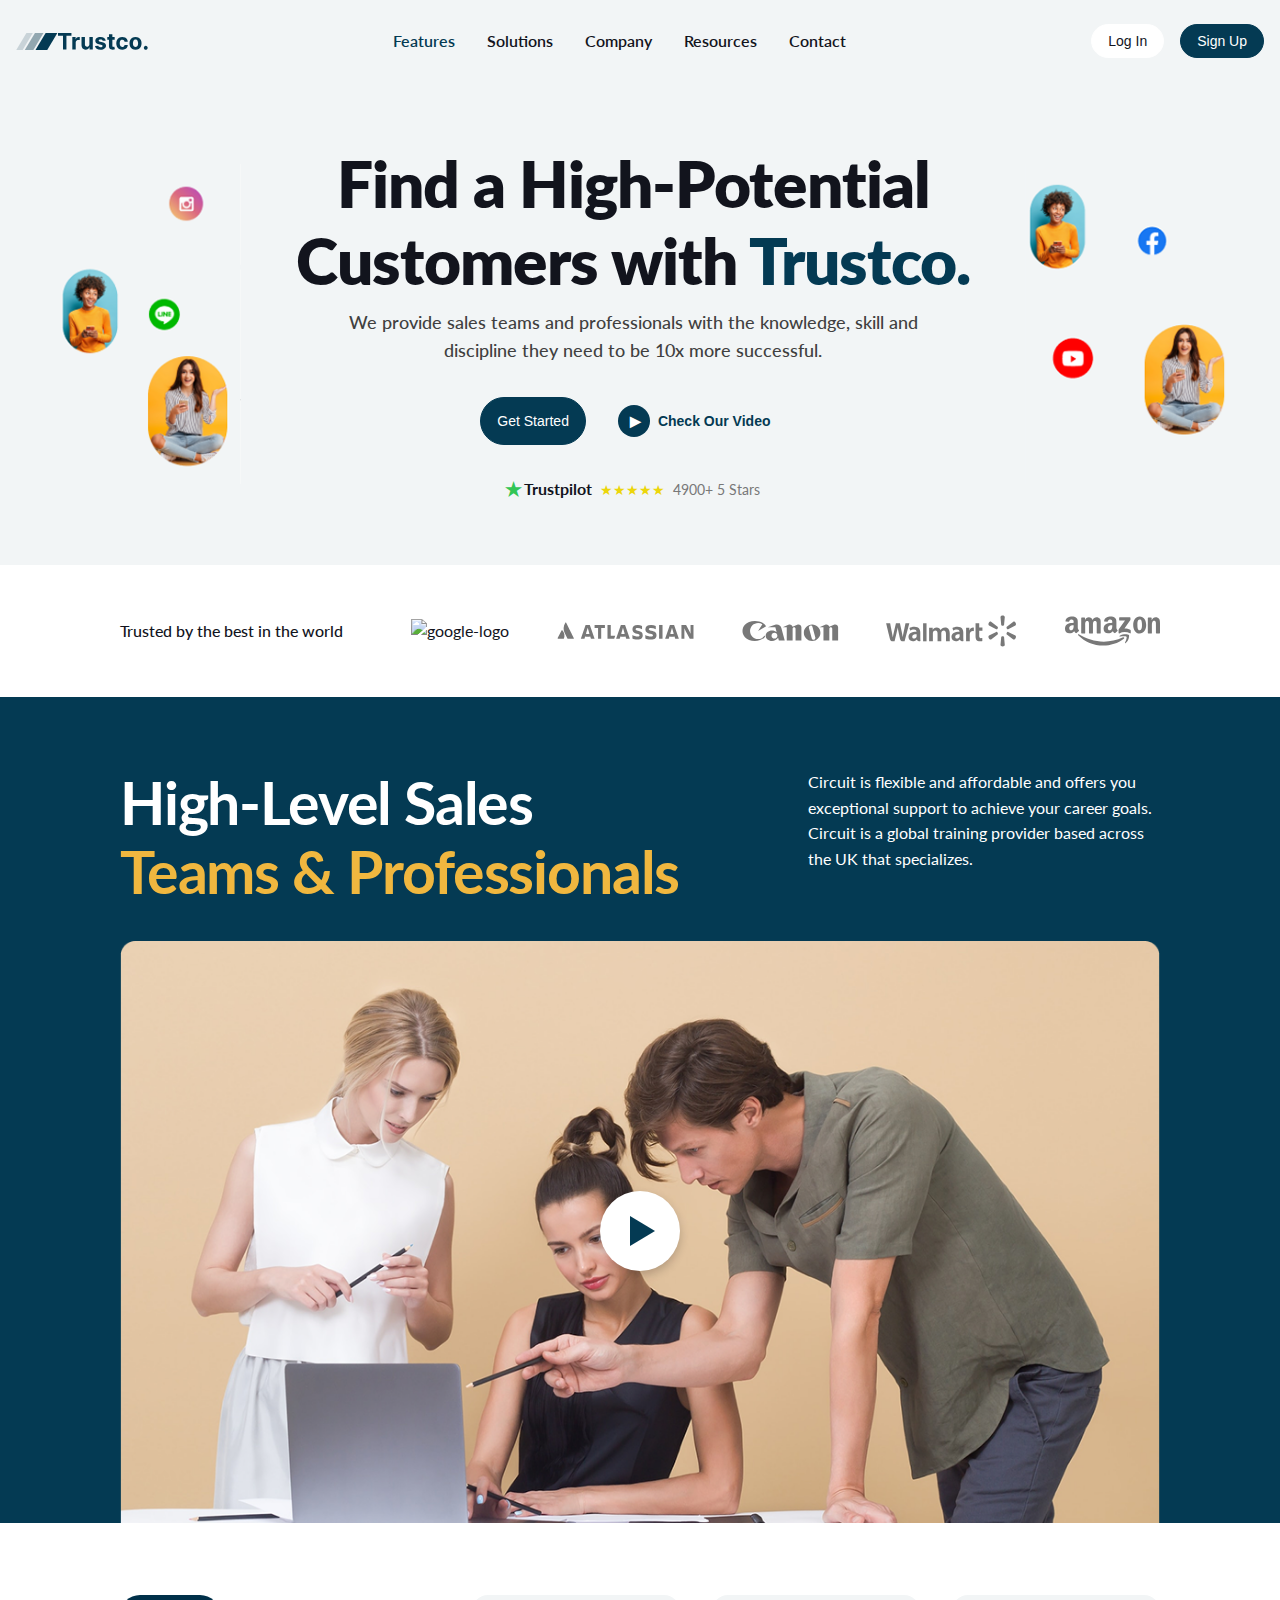
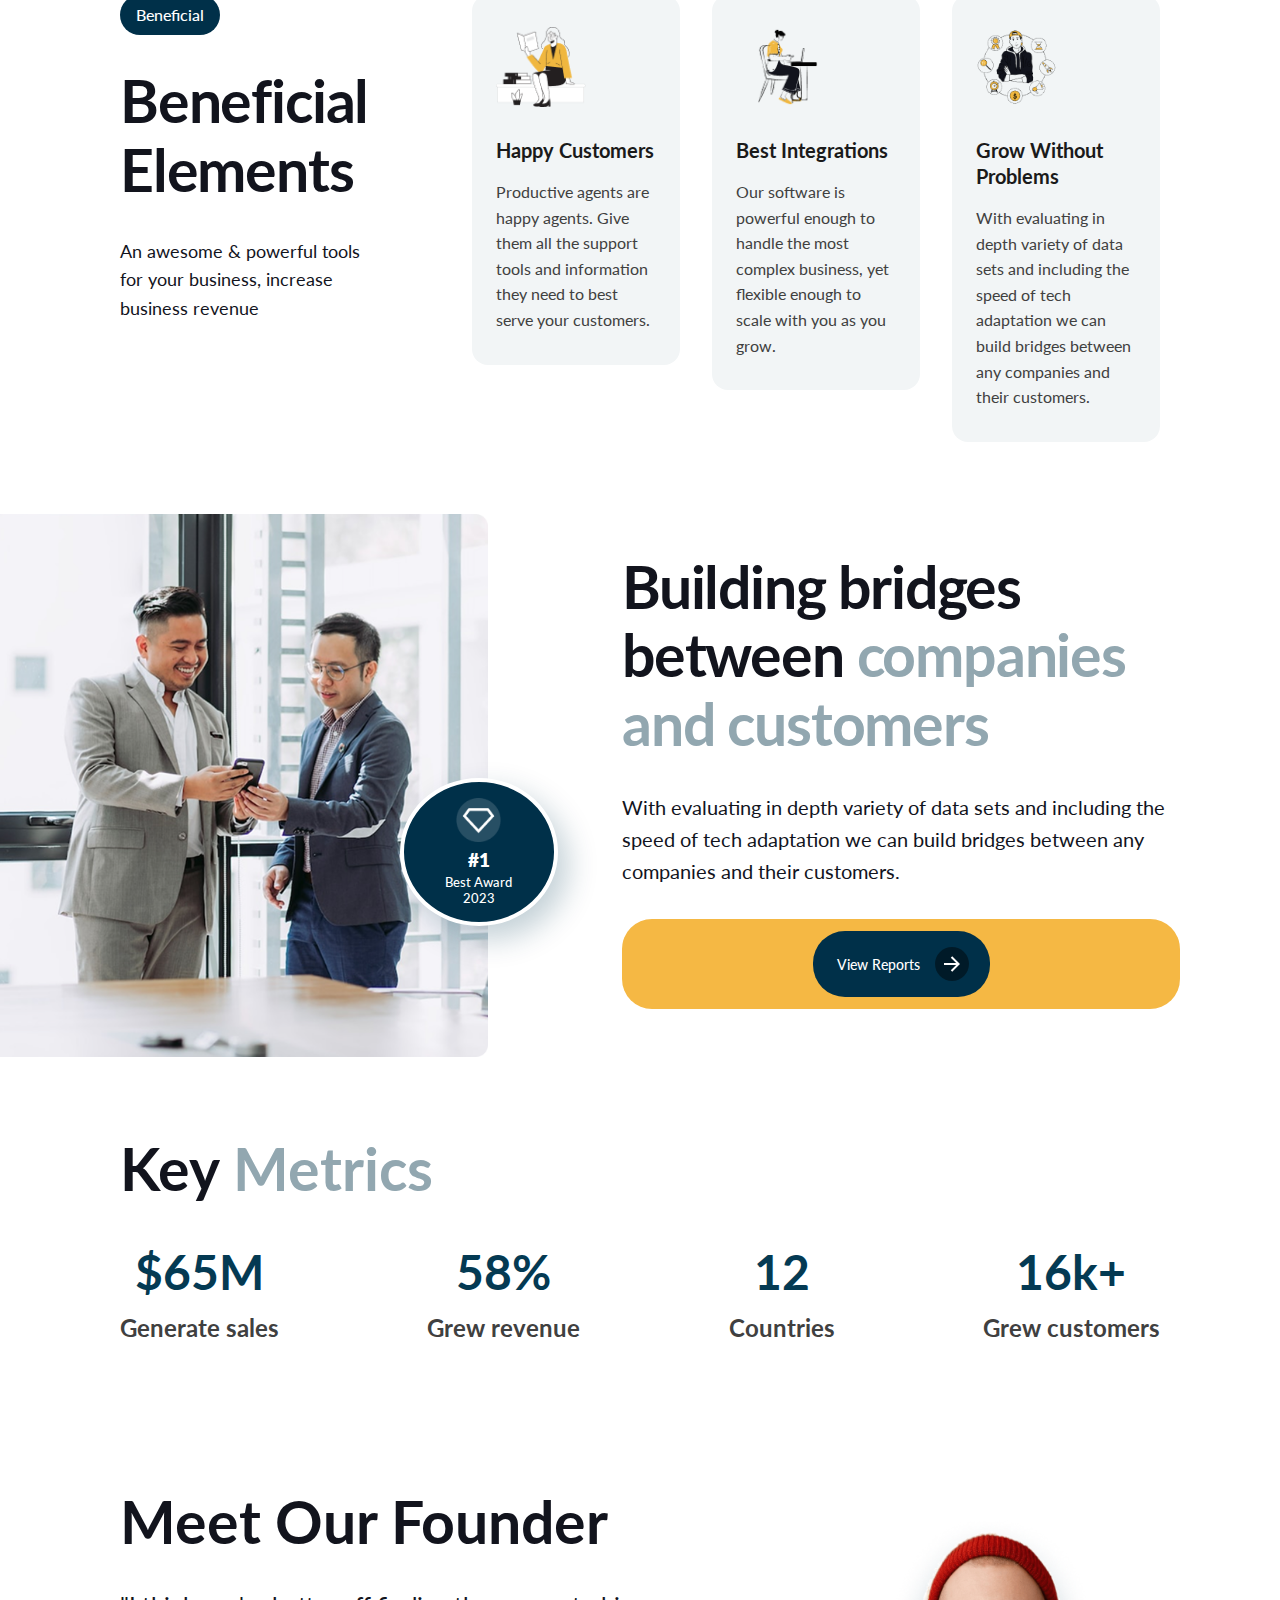
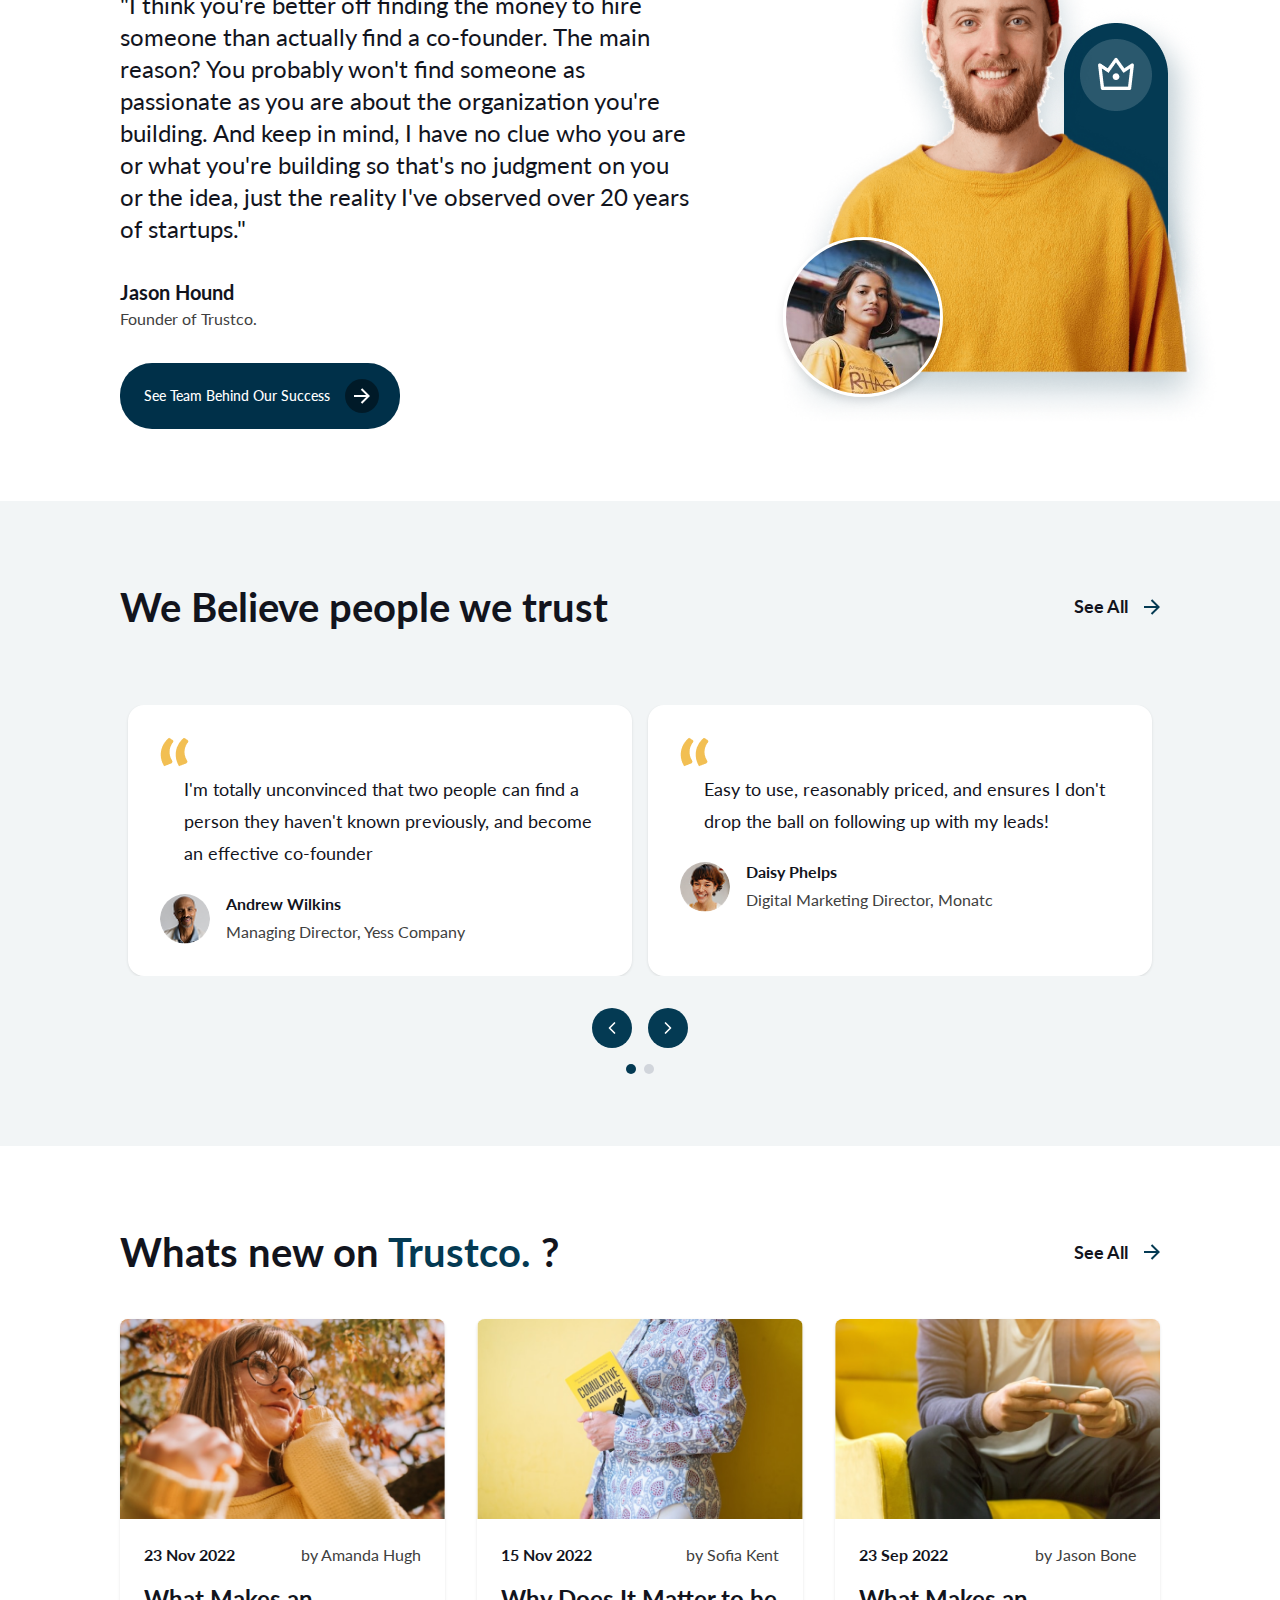
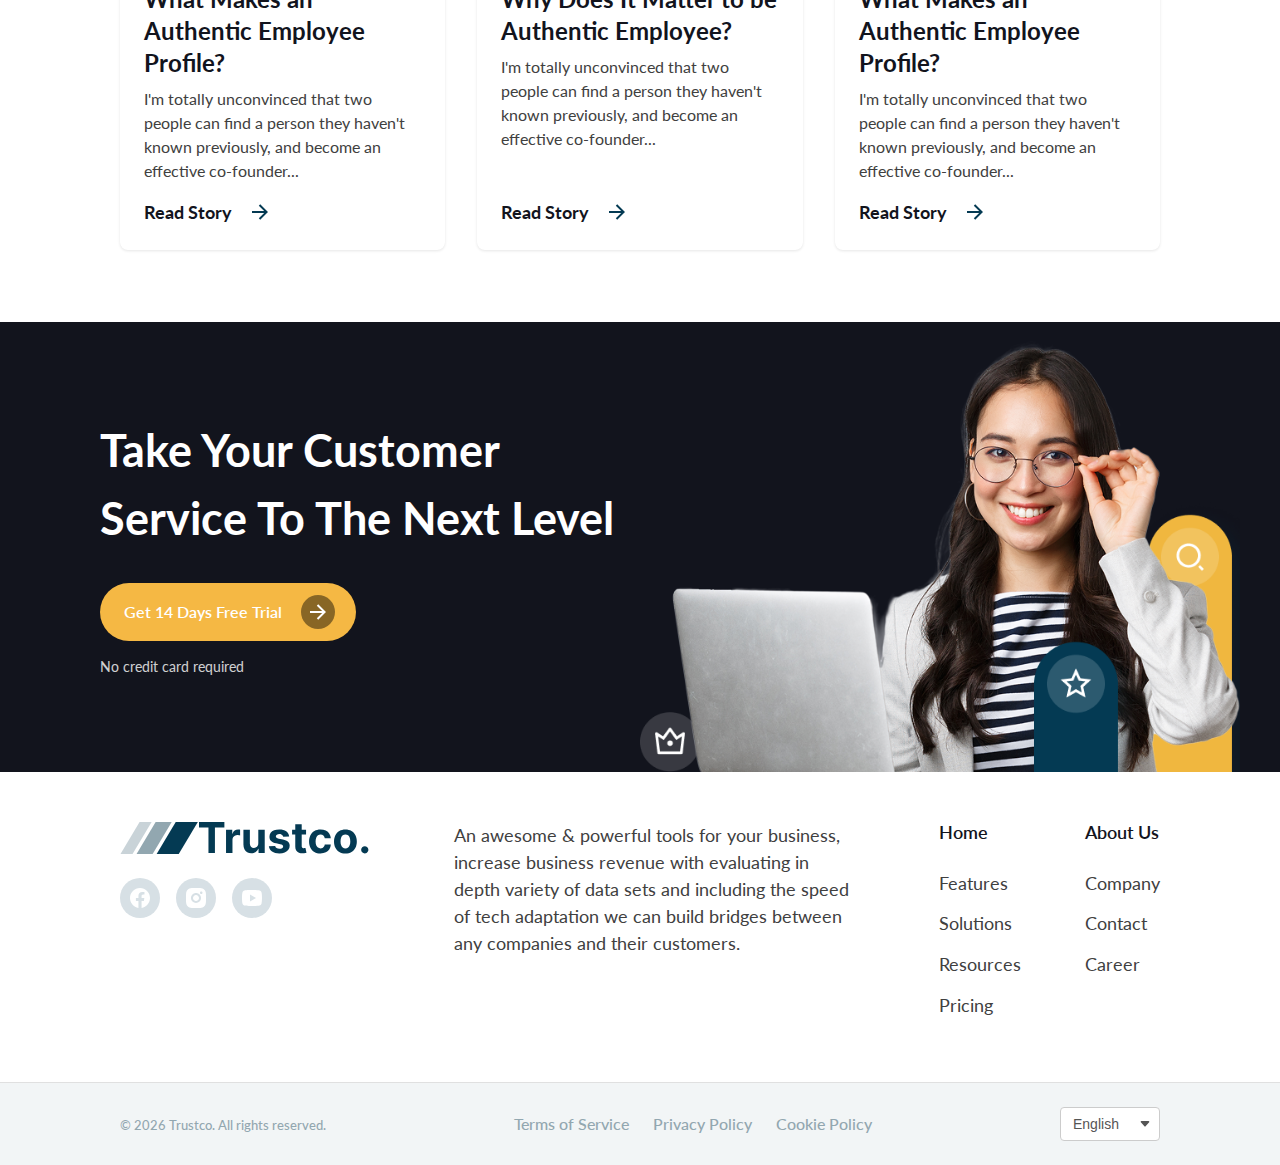
==== commit 236a9dbf: "build site credit section" ====
--- a/index.html
+++ b/index.html
@@ -675,6 +675,40 @@
           </div>
         </div>
       </div>
+      <div class="site-credits">
+        <div class="credits-container">
+          <!-- Copyright Information -->
+          <div class="copyright">
+            <small
+              >&copy; <span id="current-year">2025</span> Trustco. All rights
+              reserved.</small
+            >
+          </div>
+
+          <!-- Legal Links -->
+          <div class="legal-links">
+            <ul>
+              <li><a href="/terms">Terms of Service</a></li>
+              <li><a href="/privacy">Privacy Policy</a></li>
+              <li><a href="/cookies">Cookie Policy</a></li>
+            </ul>
+          </div>
+
+          <!-- Language Switcher -->
+          <div class="language-switcher">
+            <label for="language-select" class="visually-hidden">
+              Select language</label
+            >
+            <select id="language-select" aria-label="Select language">
+              <option value="en" selected>English</option>
+              <option value="es">Español</option>
+              <option value="fr">Français</option>
+              <option value="de">Deutsch</option>
+              <option value="zh">中文</option>
+            </select>
+          </div>
+        </div>
+      </div>
     </footer>
     <script src="index.js"></script>
   </body>
--- a/style.css
+++ b/style.css
@@ -1121,9 +1121,8 @@
 }
 
 /* Footer */
-#footer {
+.footer-container {
   padding: 3.125rem 7.5rem;
-
   bottom: 0;
 }
 
@@ -1193,6 +1192,9 @@
   color: var(--primary-color);
   text-decoration: none;
   font-weight: 500;
+}
+.site-credits {
+  padding: 1.5rem 7.5rem;
 }
 
 /* Normal Desktop  */
@@ -1255,8 +1257,11 @@
   .numbers,
   .building-bridges,
   #benefits,
-  #footer {
+  .footer-container {
     padding: 4rem 1.5rem;
+  }
+  .site-credits {
+    padding: 1.5rem 1.5rem;
   }
   /*Trusted section*/
   .trusted-container {
@@ -1768,3 +1773,90 @@
     gap: 4rem;
   }
 }
+
+/* Site Credits Section Styles */
+.site-credits {
+  background-color: var(--secondary-color);
+  border-top: 1px solid #e0e0e0;
+  font-size: var(--font-size-base);
+  font-weight: 500;
+  color: #92a7b0;
+}
+
+.credits-container {
+  display: flex;
+  flex-wrap: wrap;
+  justify-content: space-between;
+  align-items: center;
+  gap: 1rem;
+}
+
+/* Legal Links Styles */
+.legal-links ul {
+  display: flex;
+  flex-wrap: wrap;
+  list-style: none;
+  padding: 0;
+  margin: 0;
+  gap: 1.5rem;
+}
+
+.legal-links a {
+  text-decoration: none;
+  transition: color 0.2s ease;
+  color: #92a7b0;
+}
+
+.legal-links a:hover,
+.legal-links a:focus {
+  color: var(--primary-color);
+  text-decoration: underline;
+}
+
+/* Language Switcher Styles */
+.language-switcher select {
+  padding: 0.5rem 2rem 0.5rem 0.75rem;
+  border: 1px solid #ccc;
+  border-radius: 4px;
+  background-color: white;
+  font-size: 0.875rem;
+  color: #555;
+  appearance: none;
+  background-image: url("data:image/svg+xml,%3Csvg xmlns='http://www.w3.org/2000/svg' width='12' height='12' fill='%23555' viewBox='0 0 16 16'%3E%3Cpath d='M7.247 11.14 2.451 5.658C1.885 5.013 2.345 4 3.204 4h9.592a1 1 0 0 1 .753 1.659l-4.796 5.48a1 1 0 0 1-1.506 0z'/%3E%3C/svg%3E");
+  background-repeat: no-repeat;
+  background-position: calc(100% - 0.5rem) center;
+  cursor: pointer;
+}
+
+.language-switcher select:hover,
+.language-switcher select:focus {
+  border-color: var(--primary-color);
+  outline: none;
+}
+
+.visually-hidden {
+  position: absolute;
+  width: 1px;
+  height: 1px;
+  padding: 0;
+  margin: -1px;
+  overflow: hidden;
+  clip: rect(0, 0, 0, 0);
+  white-space: nowrap;
+  border: 0;
+}
+
+/* Responsive Styles */
+@media (max-width: 768px) {
+  .credits-container {
+    flex-direction: column;
+    align-items: center;
+    text-align: center;
+    gap: 1rem;
+  }
+
+  .legal-links ul {
+    justify-content: center;
+    gap: 1rem;
+  }
+}
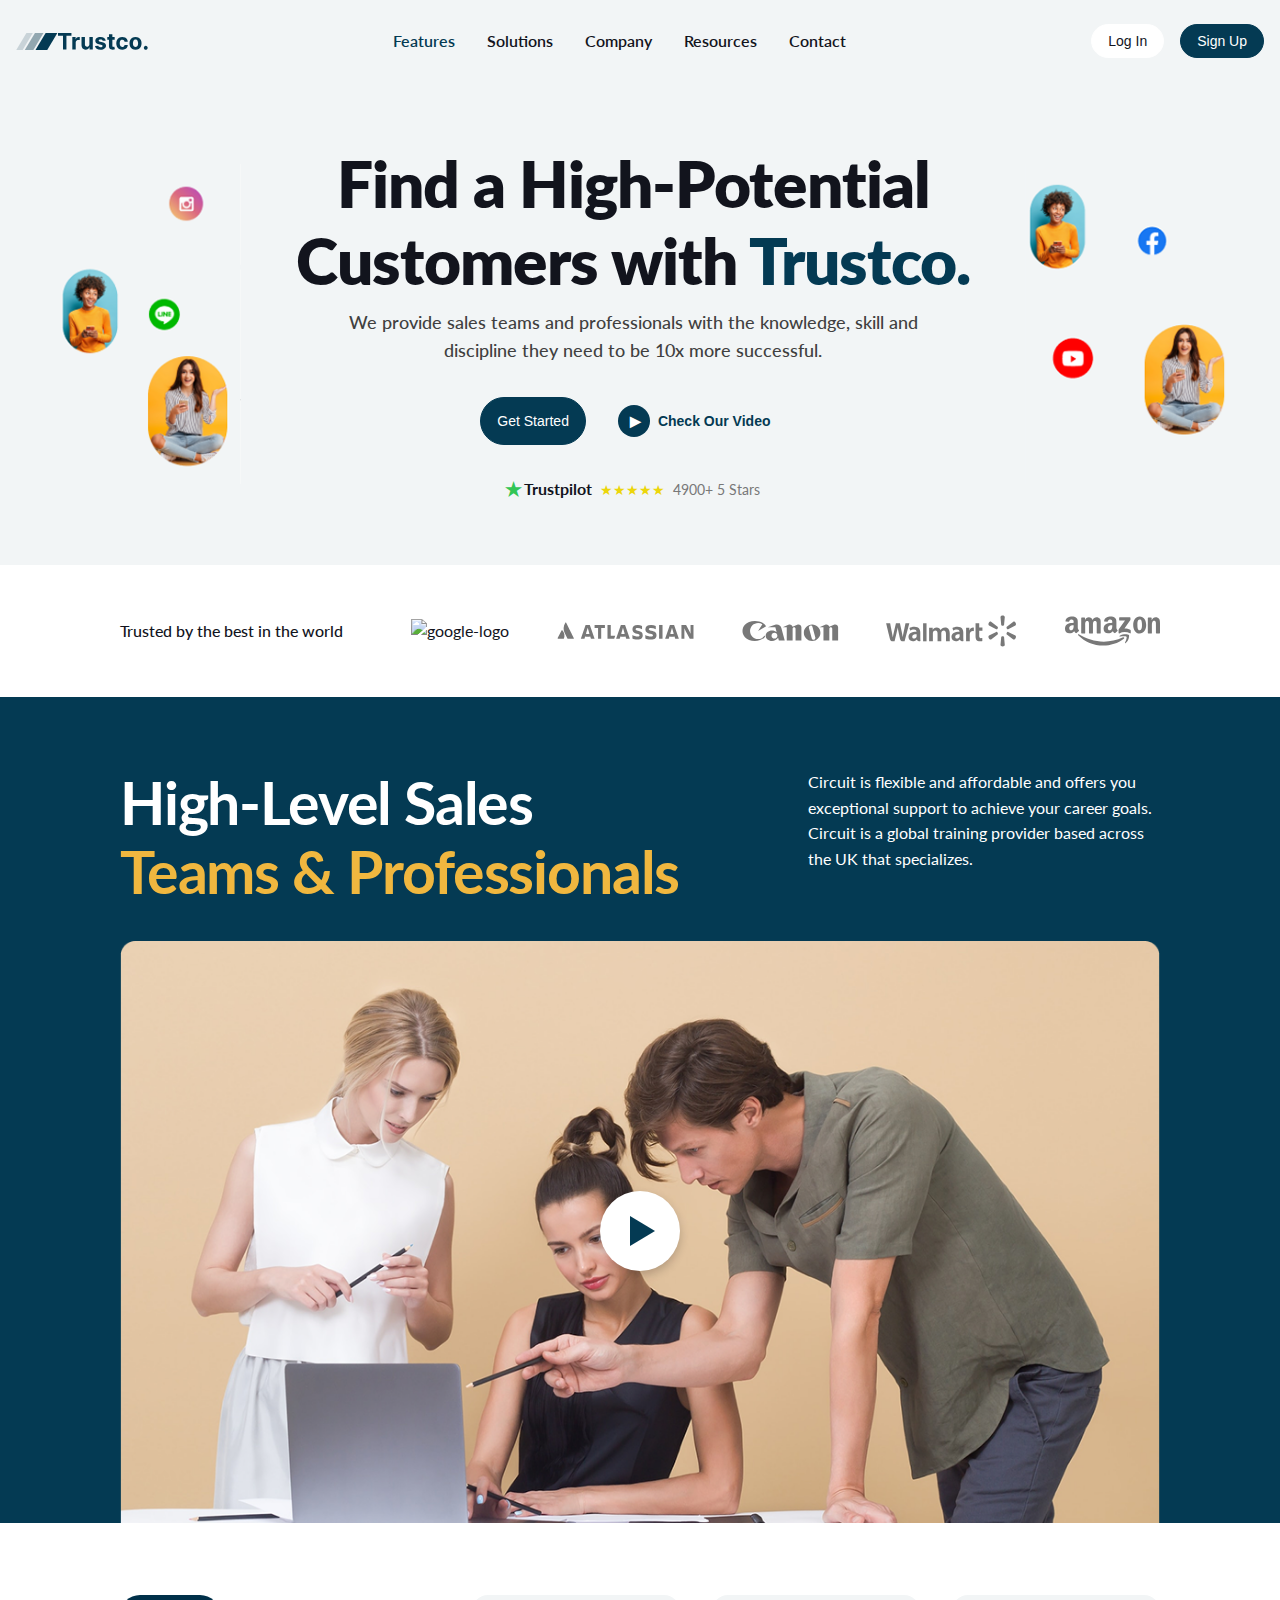
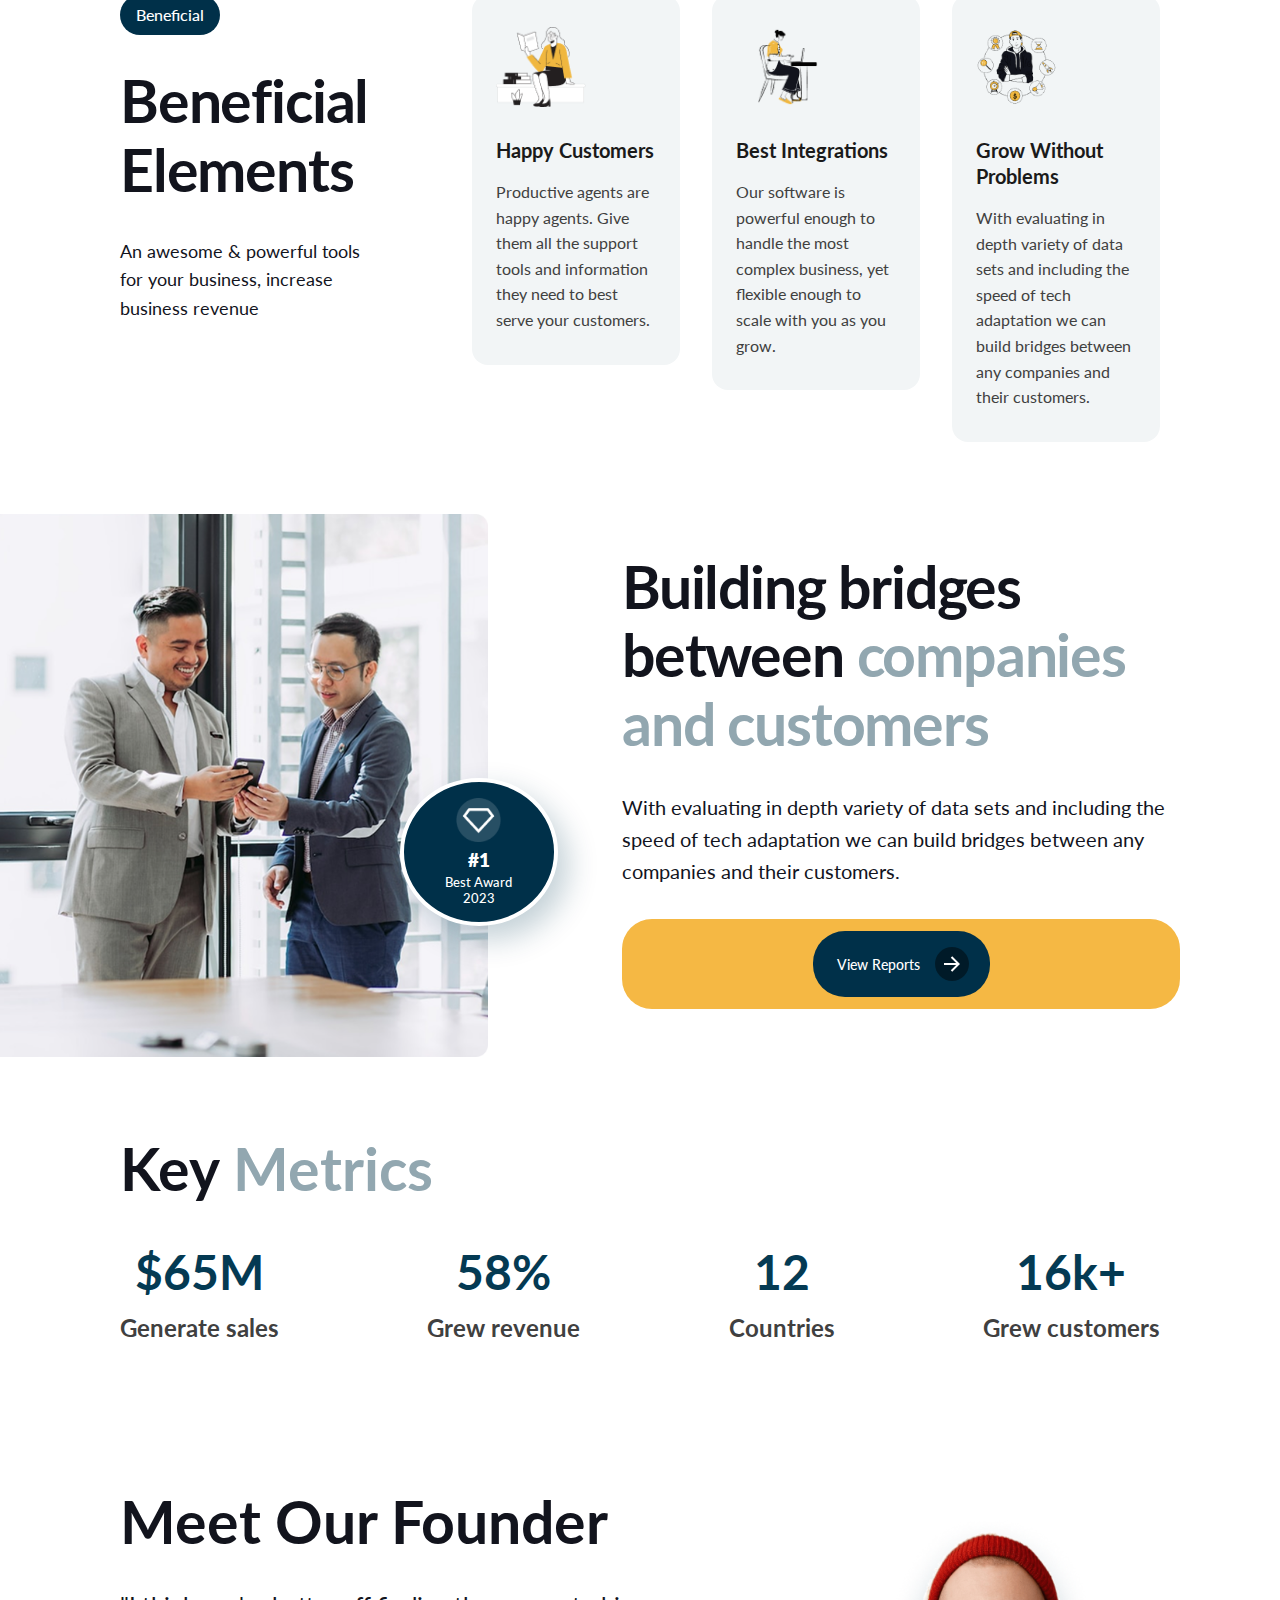
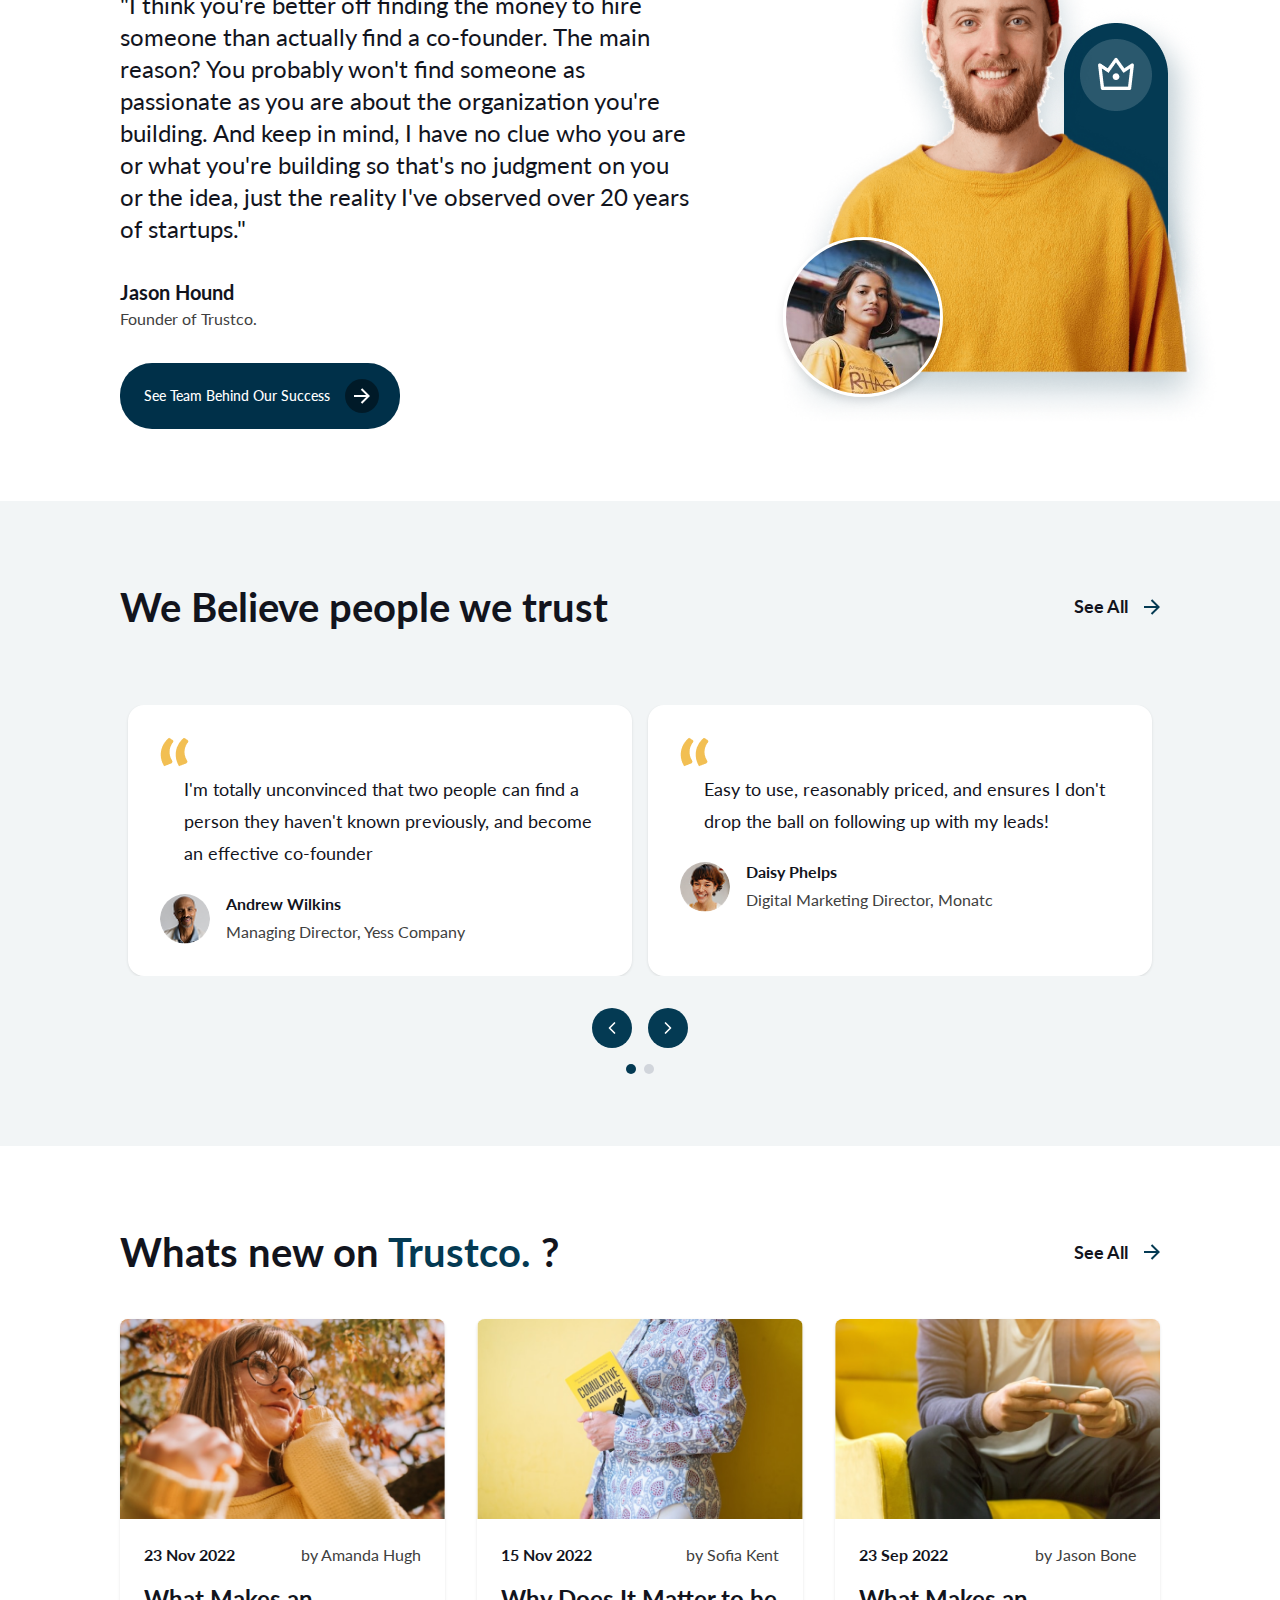
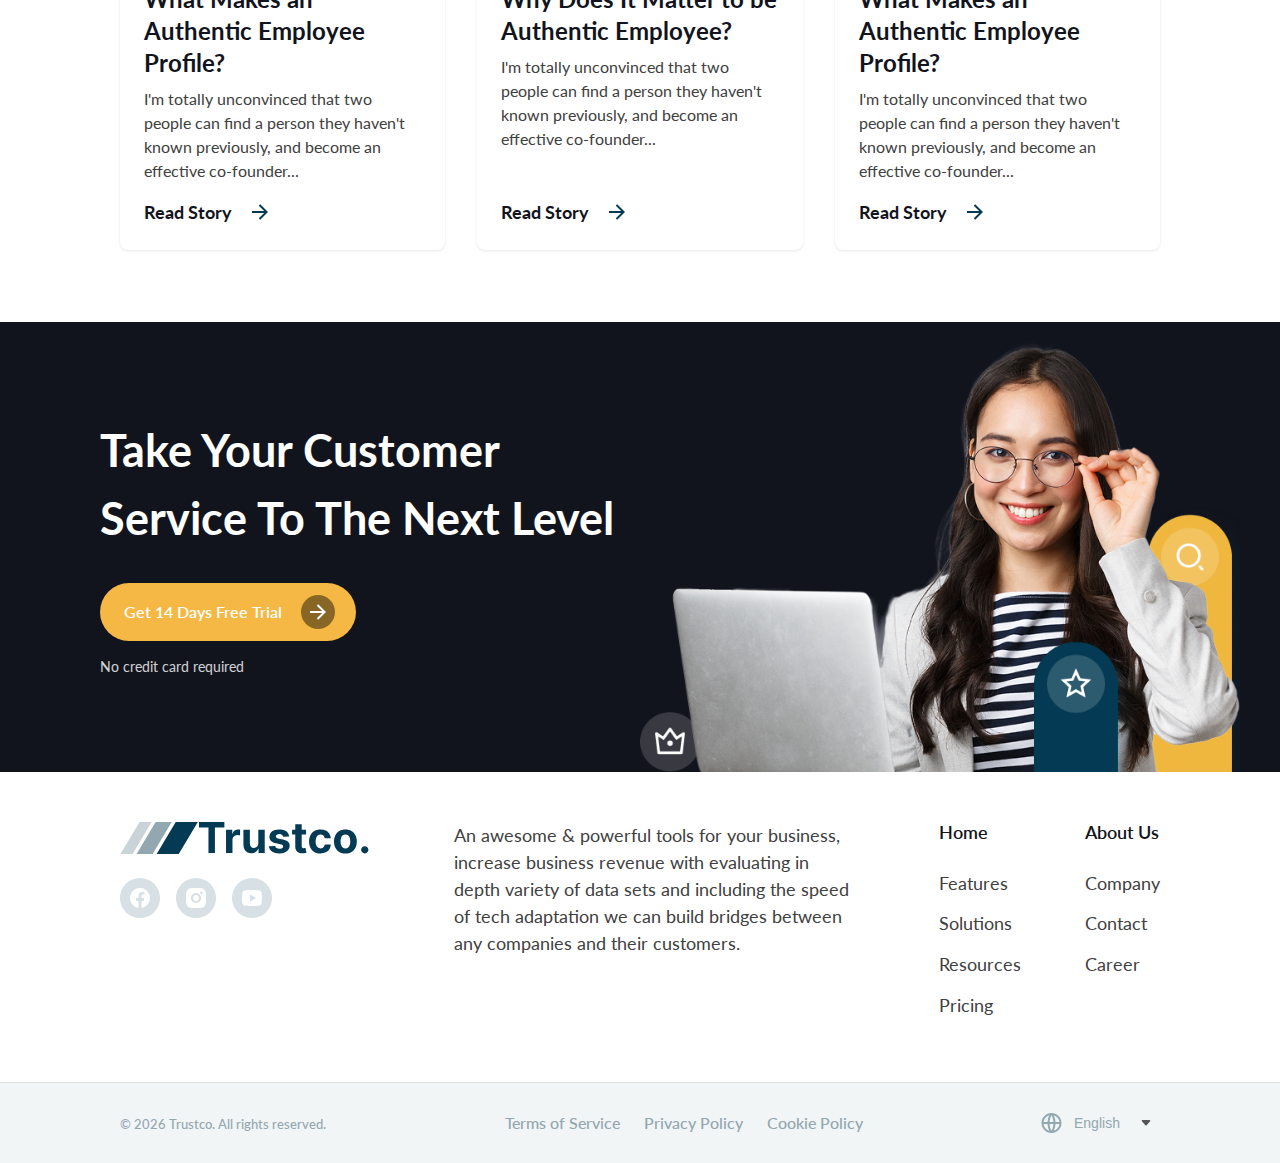
==== commit c578fc55: "implement responsive credits section" ====
--- a/index.html
+++ b/index.html
@@ -699,6 +699,12 @@
             <label for="language-select" class="visually-hidden">
               Select language</label
             >
+            <span
+              ><img
+                class="globe-icon"
+                src="assets/icons/globe.svg"
+                alt="globe-icon"
+            /></span>
             <select id="language-select" aria-label="Select language">
               <option value="en" selected>English</option>
               <option value="es">Español</option>
--- a/style.css
+++ b/style.css
@@ -1197,6 +1197,86 @@
   padding: 1.5rem 7.5rem;
 }
 
+/* Site Credits Section */
+
+.site-credits {
+  background-color: var(--secondary-color);
+  border-top: 1px solid #e0e0e0;
+  font-size: var(--font-size-base);
+  font-weight: 500;
+  color: #92a7b0;
+}
+
+.credits-container {
+  display: flex;
+  flex-wrap: wrap;
+  justify-content: space-between;
+  align-items: center;
+  gap: 1rem;
+}
+
+.legal-links ul {
+  display: flex;
+  flex-wrap: wrap;
+  list-style: none;
+  padding: 0;
+  margin: 0;
+  gap: 1.5rem;
+}
+
+.legal-links a {
+  text-decoration: none;
+  transition: color 0.2s ease;
+  color: #92a7b0;
+}
+
+.legal-links a:hover,
+.legal-links a:focus {
+  color: var(--primary-color);
+  text-decoration: underline;
+}
+
+/* Language Switcher (credits-section) */
+
+.language-switcher select {
+  padding: 0.5rem 2rem 0.5rem 0.75rem;
+  border: none;
+  background-color: var(--secondary-color);
+  font-size: 0.875rem;
+  color: #92a7b0;
+  appearance: none;
+  background-image: url("data:image/svg+xml,%3Csvg xmlns='http://www.w3.org/2000/svg' width='12' height='12' fill='%23555' viewBox='0 0 16 16'%3E%3Cpath d='M7.247 11.14 2.451 5.658C1.885 5.013 2.345 4 3.204 4h9.592a1 1 0 0 1 .753 1.659l-4.796 5.48a1 1 0 0 1-1.506 0z'/%3E%3C/svg%3E");
+  background-repeat: no-repeat;
+  background-position: calc(100% - 0.5rem) center;
+  cursor: pointer;
+}
+
+.language-switcher {
+  display: flex;
+  justify-content: center;
+  align-items: center;
+}
+.globe-icon {
+  transform: translateY(3px);
+}
+
+.language-switcher select:hover,
+.language-switcher select:focus {
+  outline: none;
+}
+
+.visually-hidden {
+  position: absolute;
+  width: 1px;
+  height: 1px;
+  padding: 0;
+  margin: -1px;
+  overflow: hidden;
+  clip: rect(0, 0, 0, 0);
+  white-space: nowrap;
+  border: 0;
+}
+
 /* Normal Desktop  */
 @media (min-width: 1060px) {
   .hero {
@@ -1772,82 +1852,7 @@
   .footer-nav-container {
     gap: 4rem;
   }
-}
-
-/* Site Credits Section Styles */
-.site-credits {
-  background-color: var(--secondary-color);
-  border-top: 1px solid #e0e0e0;
-  font-size: var(--font-size-base);
-  font-weight: 500;
-  color: #92a7b0;
-}
-
-.credits-container {
-  display: flex;
-  flex-wrap: wrap;
-  justify-content: space-between;
-  align-items: center;
-  gap: 1rem;
-}
-
-/* Legal Links Styles */
-.legal-links ul {
-  display: flex;
-  flex-wrap: wrap;
-  list-style: none;
-  padding: 0;
-  margin: 0;
-  gap: 1.5rem;
-}
-
-.legal-links a {
-  text-decoration: none;
-  transition: color 0.2s ease;
-  color: #92a7b0;
-}
-
-.legal-links a:hover,
-.legal-links a:focus {
-  color: var(--primary-color);
-  text-decoration: underline;
-}
-
-/* Language Switcher Styles */
-.language-switcher select {
-  padding: 0.5rem 2rem 0.5rem 0.75rem;
-  border: 1px solid #ccc;
-  border-radius: 4px;
-  background-color: white;
-  font-size: 0.875rem;
-  color: #555;
-  appearance: none;
-  background-image: url("data:image/svg+xml,%3Csvg xmlns='http://www.w3.org/2000/svg' width='12' height='12' fill='%23555' viewBox='0 0 16 16'%3E%3Cpath d='M7.247 11.14 2.451 5.658C1.885 5.013 2.345 4 3.204 4h9.592a1 1 0 0 1 .753 1.659l-4.796 5.48a1 1 0 0 1-1.506 0z'/%3E%3C/svg%3E");
-  background-repeat: no-repeat;
-  background-position: calc(100% - 0.5rem) center;
-  cursor: pointer;
-}
-
-.language-switcher select:hover,
-.language-switcher select:focus {
-  border-color: var(--primary-color);
-  outline: none;
-}
-
-.visually-hidden {
-  position: absolute;
-  width: 1px;
-  height: 1px;
-  padding: 0;
-  margin: -1px;
-  overflow: hidden;
-  clip: rect(0, 0, 0, 0);
-  white-space: nowrap;
-  border: 0;
-}
-
-/* Responsive Styles */
-@media (max-width: 768px) {
+  /* credits section */
   .credits-container {
     flex-direction: column;
     align-items: center;
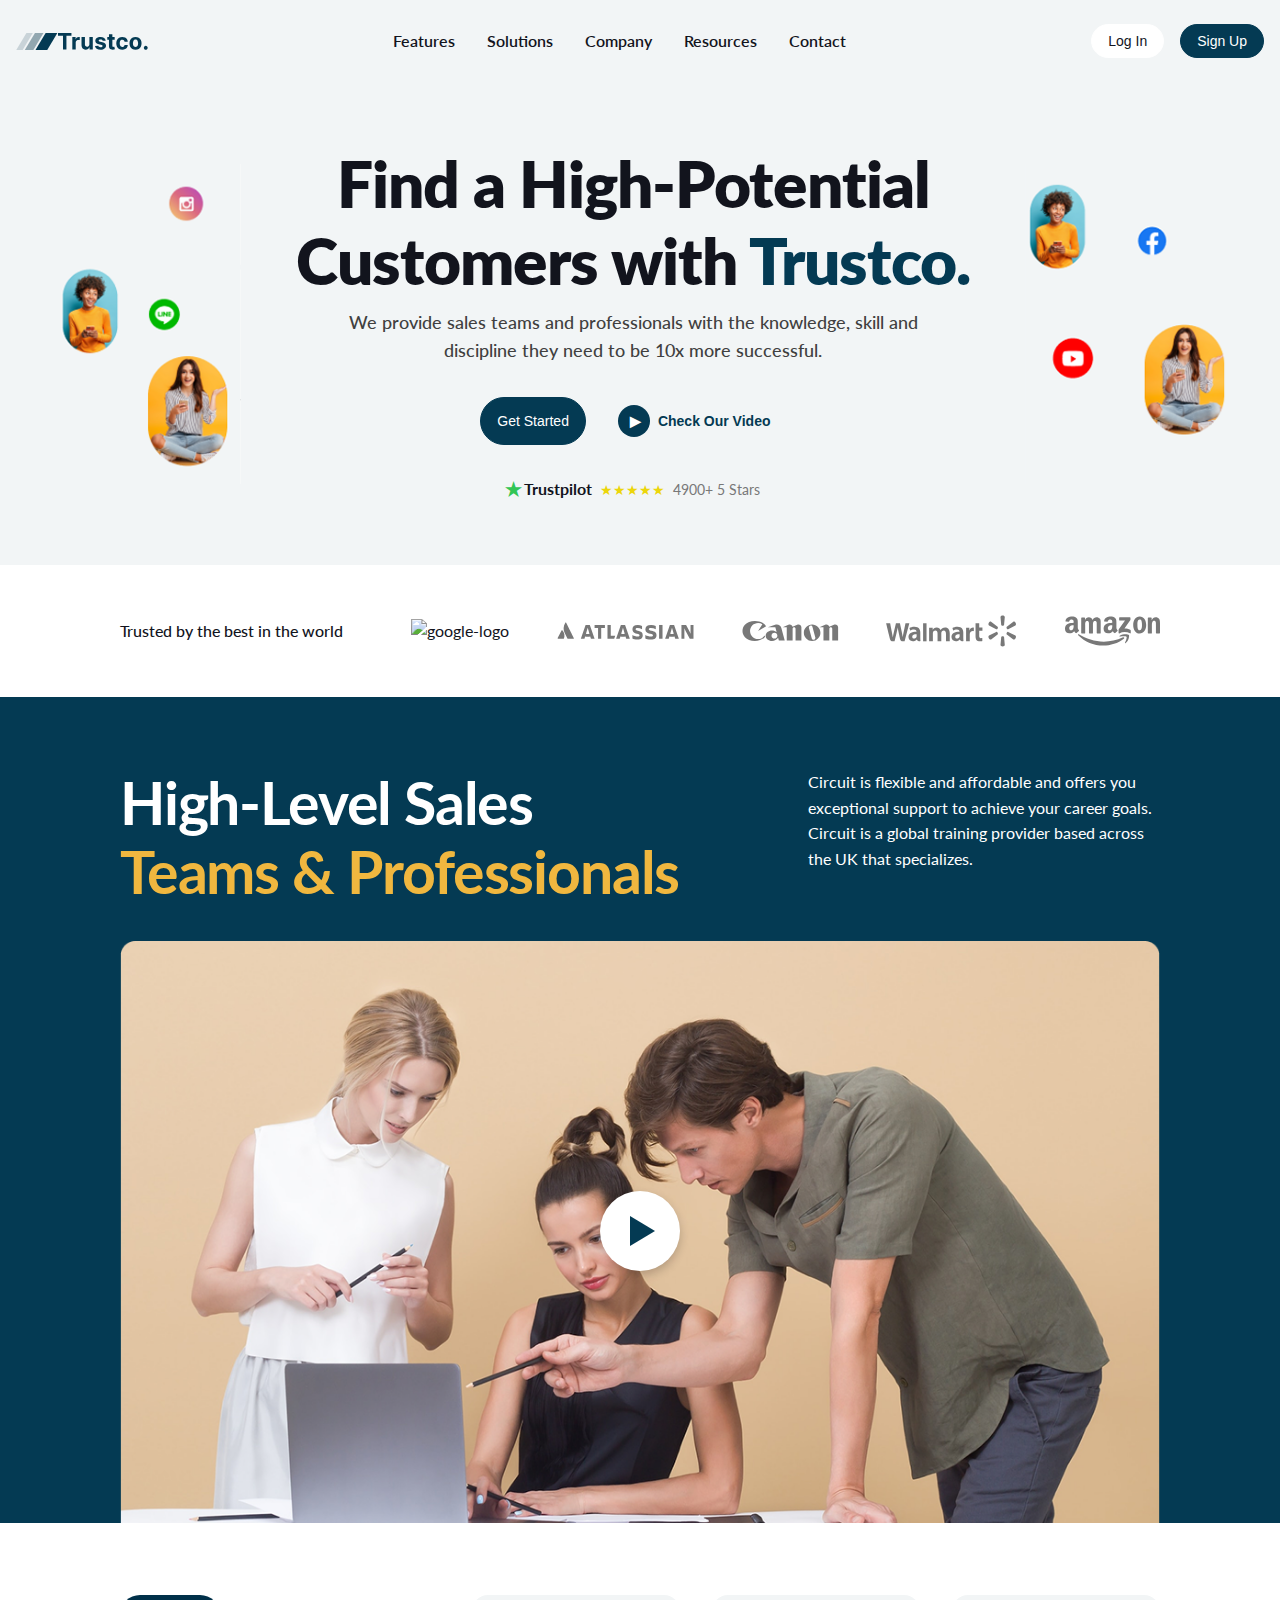
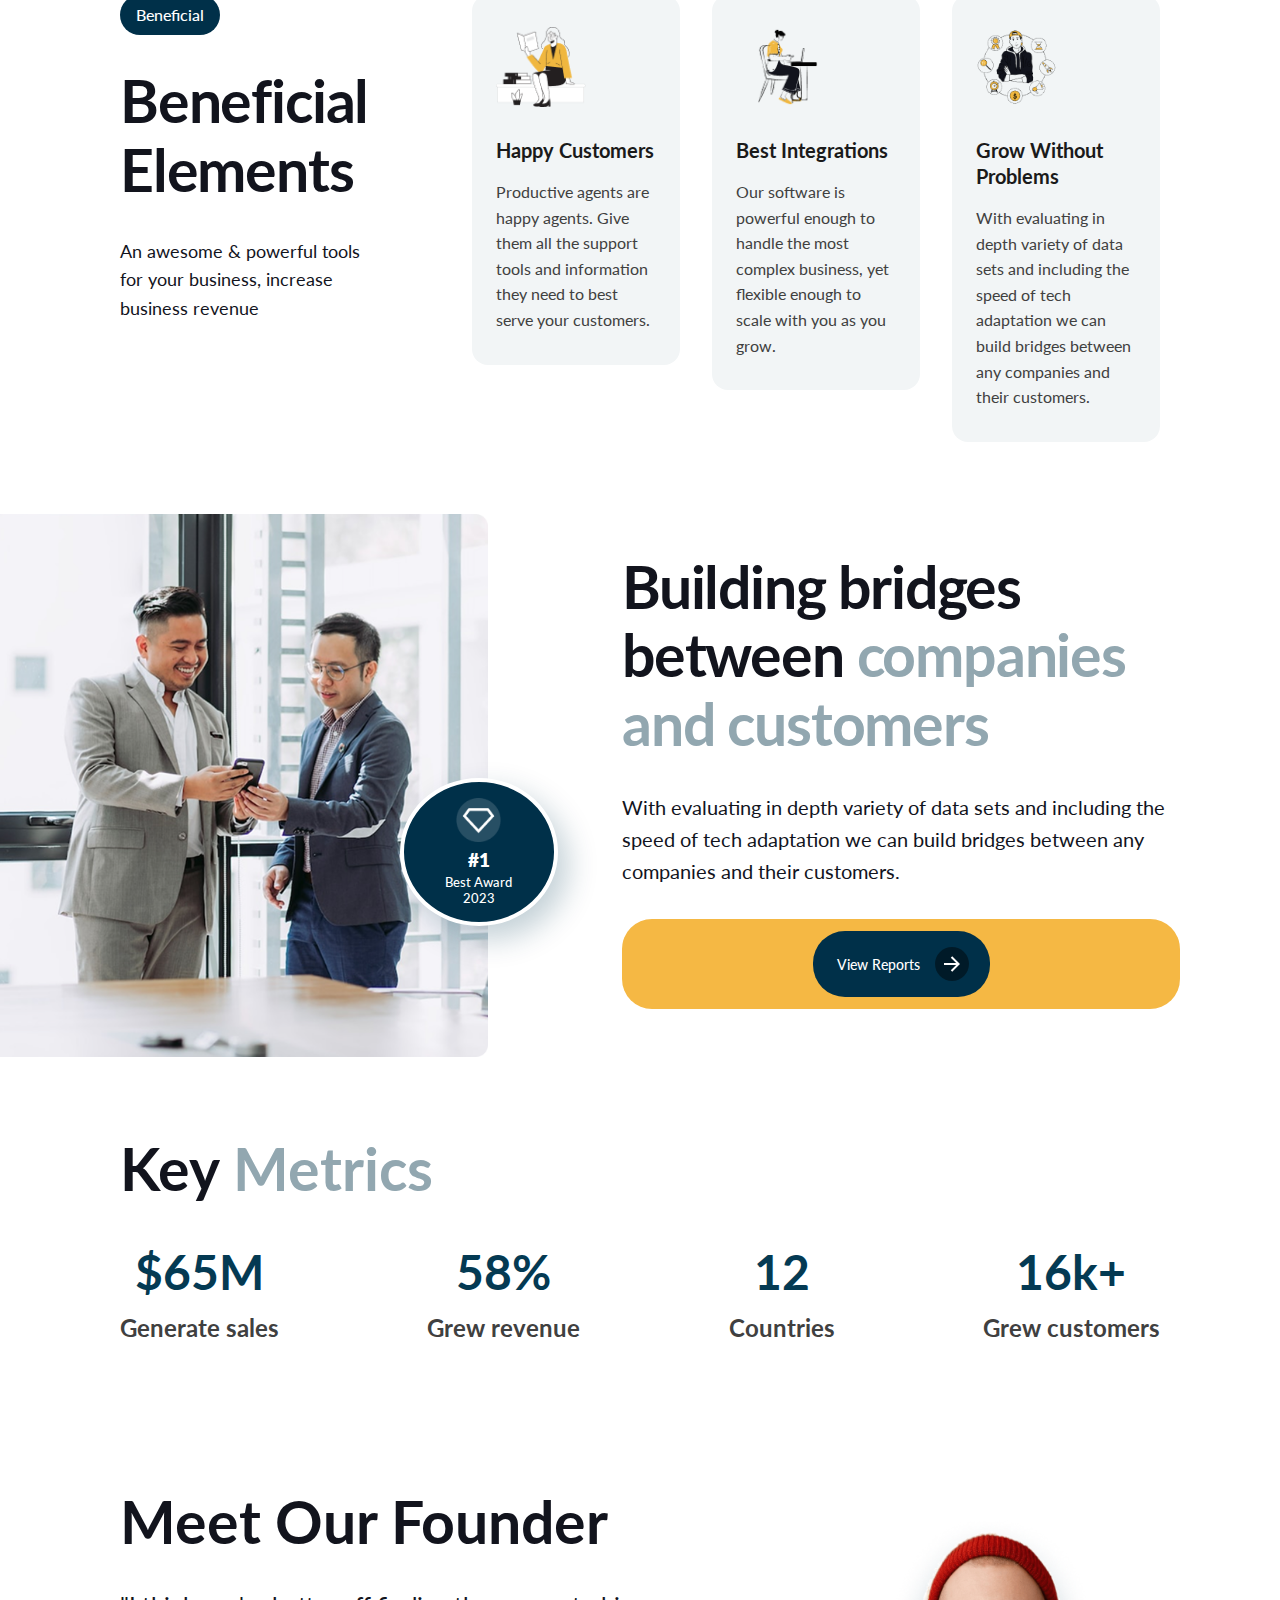
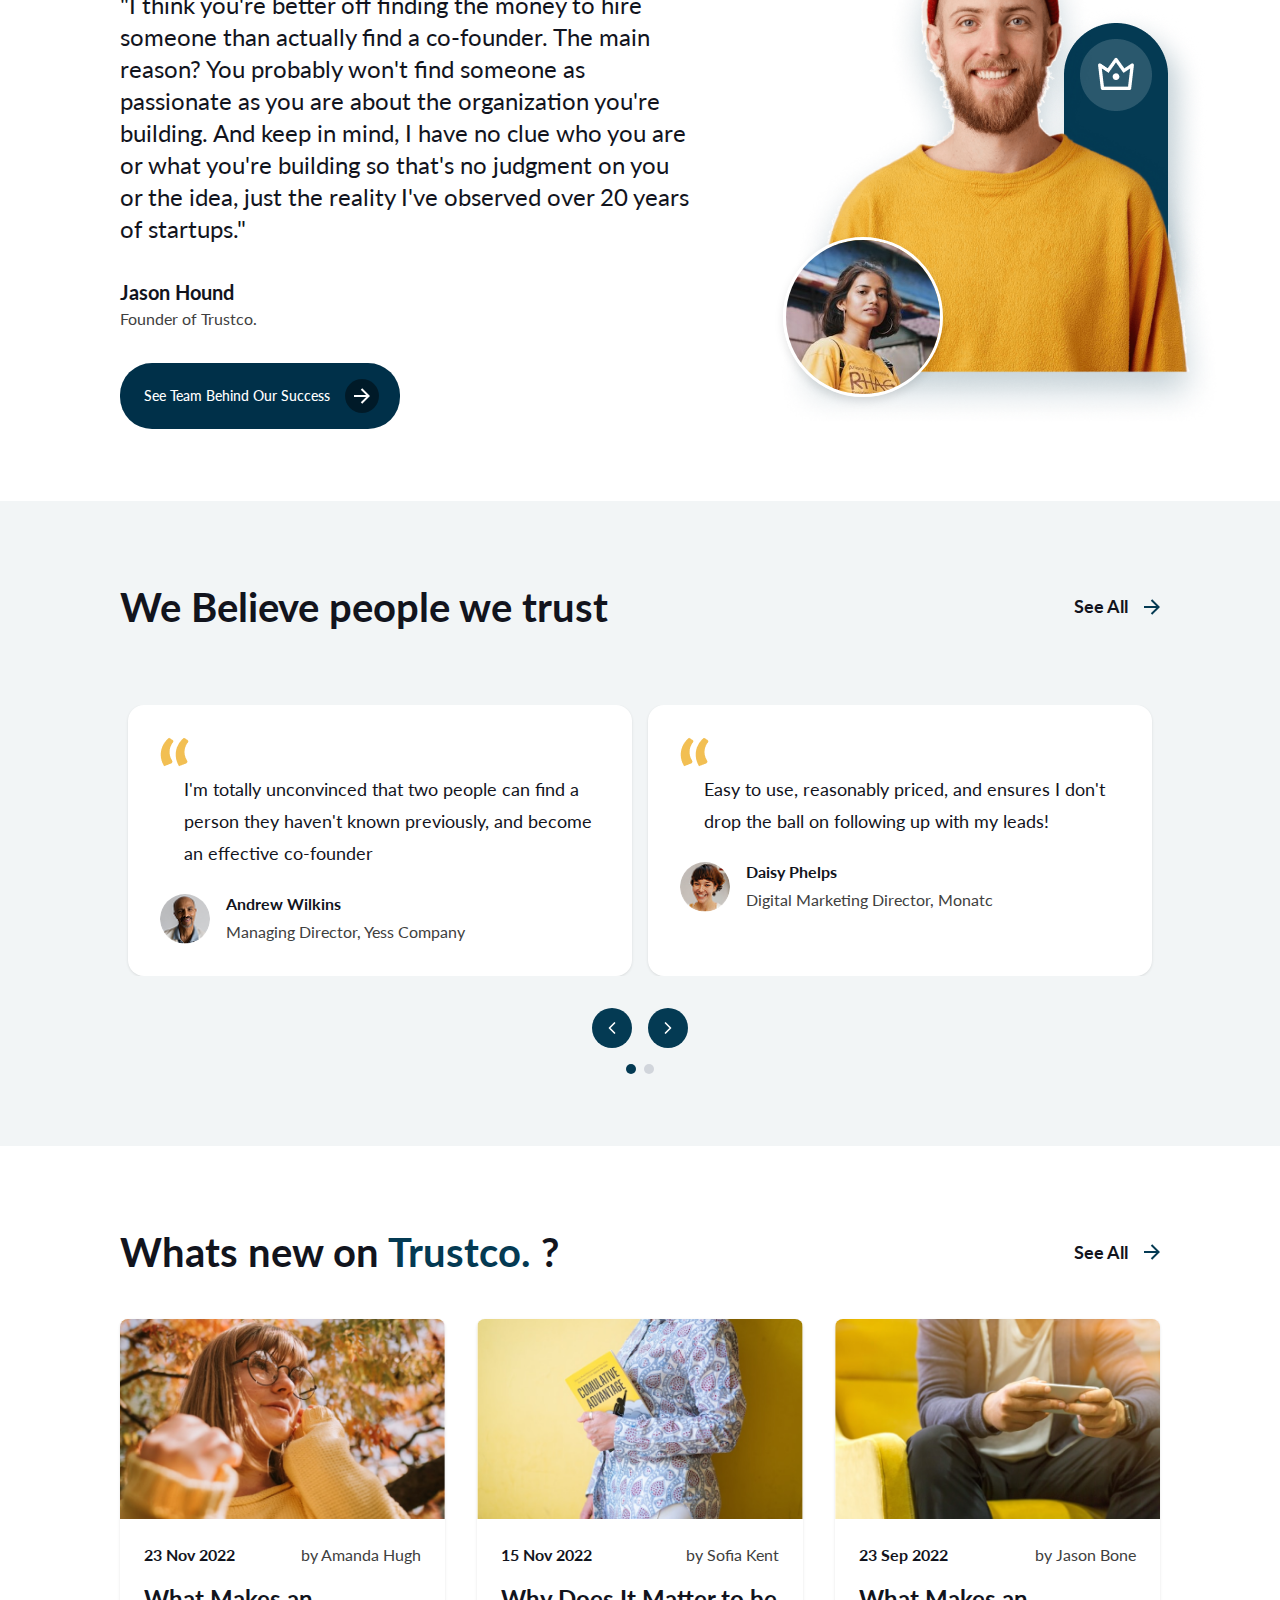
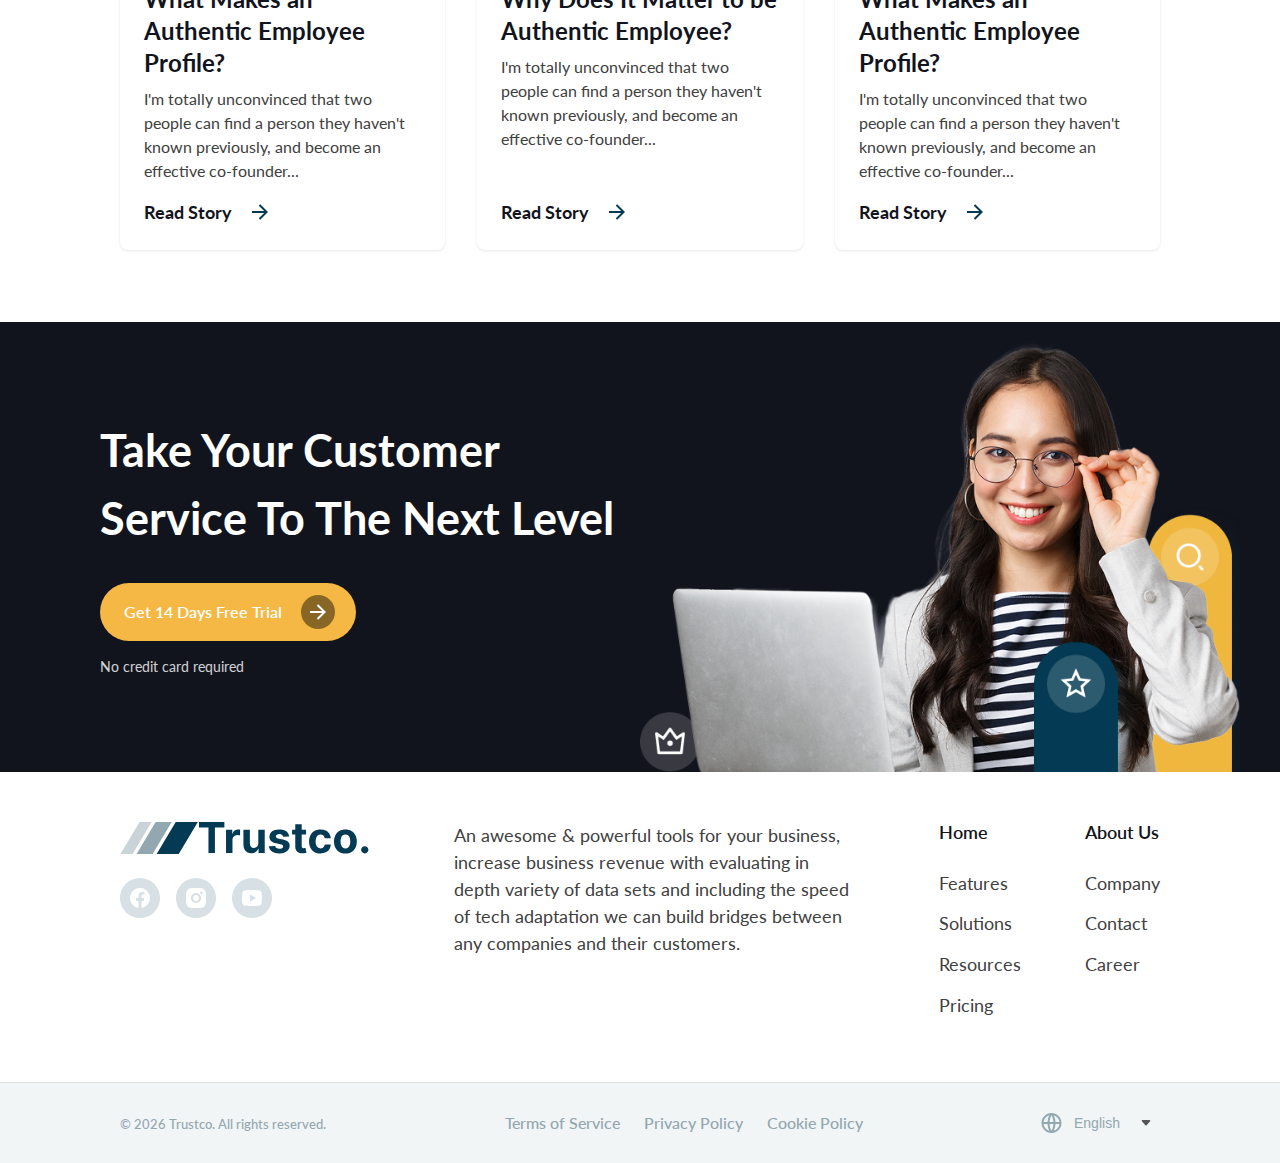
==== commit c99f8561: "build contact page" ====
--- a/index.html
+++ b/index.html
@@ -32,11 +32,11 @@
       </div>
       <nav id="nav-menu">
         <ul class="nav-links">
-          <li><a href="#" class="active">Features</a></li>
+          <li><a href="/">Features</a></li>
           <li><a href="#">Solutions</a></li>
           <li><a href="#">Company</a></li>
           <li><a href="#">Resources</a></li>
-          <li><a href="#">Contact</a></li>
+          <li><a href="/contact.html">Contact</a></li>
         </ul>
       </nav>
       <div class="auth-buttons">
--- a/style.css
+++ b/style.css
@@ -1,3 +1,4 @@
+@import url('https://fonts.googleapis.com/css2?family=Lato:ital,wght@0,100;0,300;0,400;0,700;0,900;1,100;1,300;1,400;1,700;1,900&display=swap');
 /* Base CSS */
 :root {
   /* Color Palette */
@@ -1277,6 +1278,166 @@
   border: 0;
 }
 
+/* Main Content Styles */
+.contact-options-section {
+  background: var(--secondary-color);
+  padding: 4.5rem 7.5rem;
+}
+.main-content {
+  text-align: center;
+}
+
+.section-title {
+  color: var(--text-color);
+  font-weight: 800;
+  font-size: 4rem;
+  line-height: 1.2;
+  letter-spacing: -1px;
+  text-align: center;
+}
+
+.section-subtitle {
+  max-width: 600px;
+  margin: 0 auto;
+  font-size: var(--font-size-xl);
+  color: var(--grey-color);
+  font-weight: 500;
+  text-align: center;
+  margin-bottom: var(--spacing-xl);
+}
+
+/* Contact Options Cards */
+.contact-options {
+  display: flex;
+  justify-content: center;
+  gap: 30px;
+  margin-bottom: 60px;
+}
+
+.contact-card {
+  background-color: #fff;
+  padding: 30px;
+  border-radius: 8px;
+  box-shadow: 0 5px 15px rgba(0, 0, 0, 0.05);
+  flex: 1;
+  max-width: 300px;
+  transition: transform 0.3s ease;
+  text-align: left;
+}
+
+.contact-card:hover {
+  transform: translateY(-5px);
+}
+
+.contact-card h3 {
+  margin-bottom: 15px;
+  font-size: 1.2rem;
+}
+
+.contact-card p {
+  color: var(--grey-color);
+  font-size: 0.9rem;
+  margin-bottom: 20px;
+}
+
+.contact-link {
+  display: inline-flex;
+  align-items: center;
+  color: var(--primary-color);
+  text-decoration: none;
+  font-weight: 500;
+  font-size: 0.9rem;
+}
+
+.contact-link img {
+  margin-left: 12px;
+  width: 14px;
+  height: auto;
+}
+
+/* Contact Form Section */
+.form-section {
+  padding: 4.5rem 7.5rem;
+}
+
+.contact-form {
+  max-width: 800px;
+  margin: 0 auto;
+}
+
+.form-row {
+  display: flex;
+  gap: 20px;
+  margin-bottom: 20px;
+}
+
+.form-group {
+  flex: 1;
+  position: relative;
+}
+
+.form-group img {
+  position: absolute;
+  left: 10px;
+  width: 32px;
+  height: 32px;
+  top: 50%;
+  transform: translateY(-50%);
+}
+
+.form-control {
+  width: 100%;
+  padding: 15px 15px 15px 50px;
+  border: 1px solid #91a7b0;
+  border-radius: 5px;
+  font-size: 1rem;
+  transition: border-color 0.3s;
+}
+
+.form-control:focus {
+  outline: none;
+  border-color: var(--primary-color);
+}
+
+textarea.form-control {
+  resize: vertical;
+  min-height: 150px;
+  padding-top: 15px;
+  padding-left: 15px;
+}
+
+.checkbox-group {
+  display: flex;
+  align-items: center;
+  margin: 30px 0;
+}
+
+.checkbox-group input {
+  margin-right: 10px;
+}
+
+.terms-link {
+  color: var(--primary-color);
+  text-decoration: none;
+  font-weight: 500;
+}
+
+.submit-btn {
+  background-color: var(--primary-color);
+  color: white;
+  padding: 12px 30px;
+  border: none;
+  border-radius: 5px;
+  font-size: 1rem;
+  font-weight: 500;
+  cursor: pointer;
+  transition: background-color 0.3s;
+}
+
+.submit-btn:hover {
+  background-color: #0a4651;
+}
+
 /* Normal Desktop  */
 @media (min-width: 1060px) {
   .hero {
